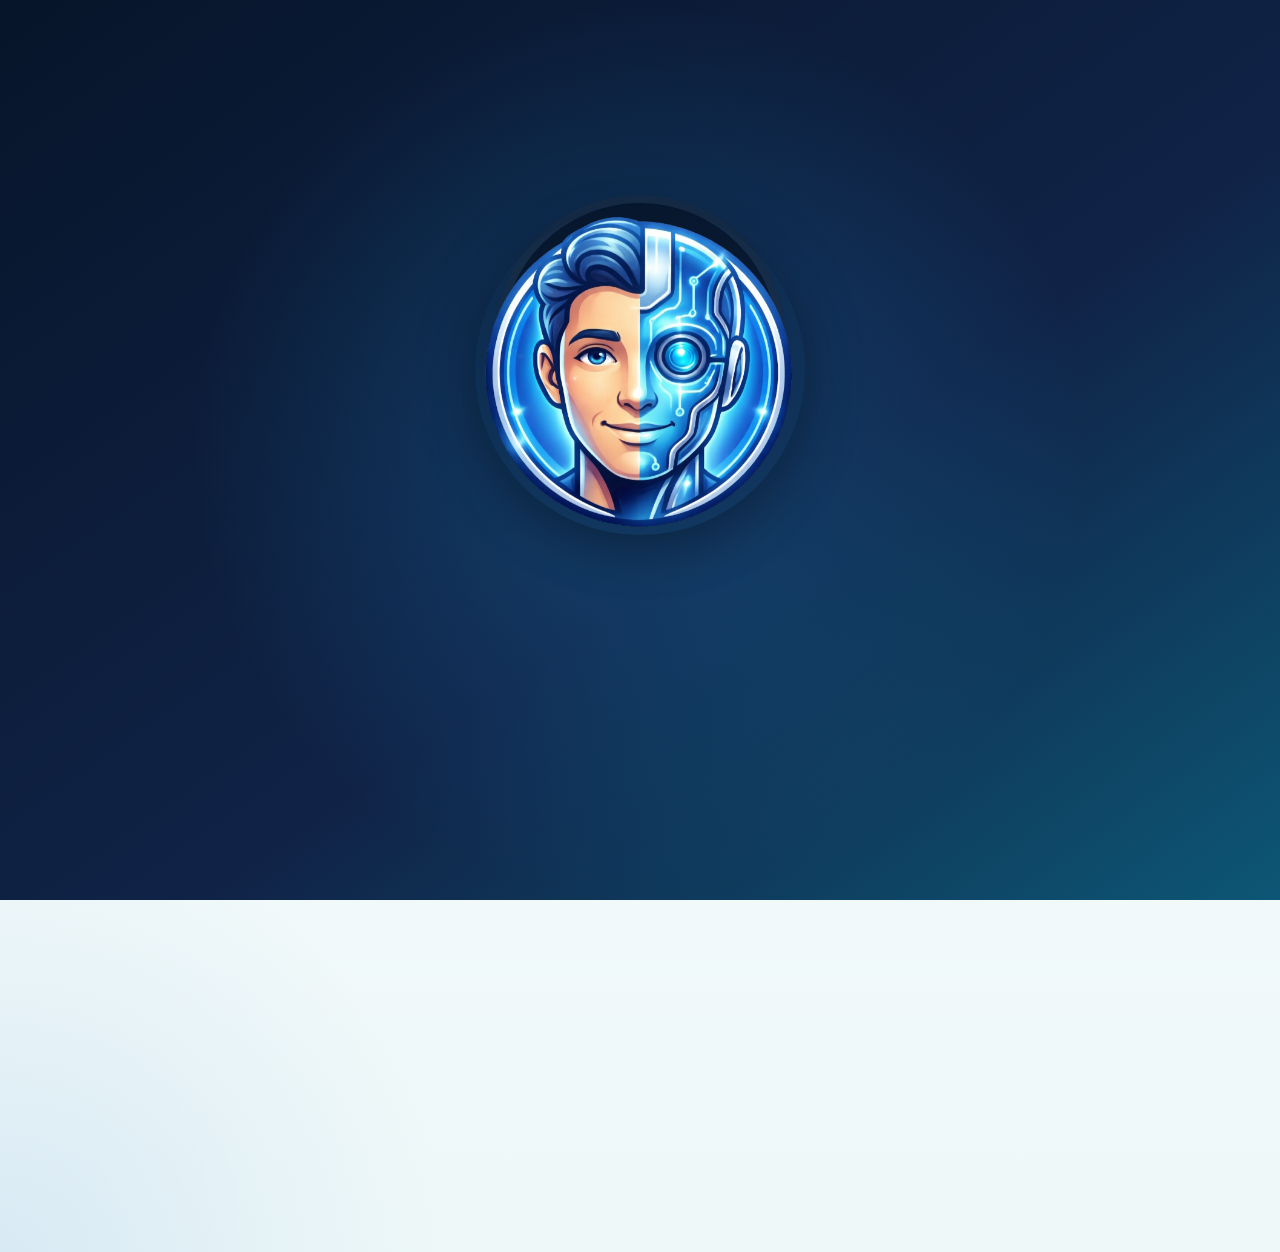
==== index.html @ 676e9e36 "Update vaccination schedule" ====
<!DOCTYPE html>
<html lang="ar" dir="rtl">
<head>
    <meta charset="UTF-8">
    <meta name="viewport" content="width=device-width, initial-scale=1.0">
    <meta name="description" content="المساعد الذكي لخدمات مكاتب الصحة: خدمة بسيطة وواضحة تساعد المواطن يعرف المطلوب بسرعة.">
    <meta property="og:type" content="website">
    <meta property="og:title" content="المساعد الذكي - مكاتب الصحة">
    <meta property="og:description" content="من حقك تعرف ومن واجبنا نساعدك.">
    <meta property="og:image" content="assets/images/assistant-logo.png">
    <meta property="og:image:secure_url" content="assets/images/assistant-logo.png">
    <meta property="og:image:type" content="image/png">
    <meta property="og:image:width" content="512">
    <meta property="og:image:height" content="512">
    <meta property="og:image:alt" content="شعار المساعد الذكي">
    <link rel="image_src" href="assets/images/assistant-logo.png">
    <meta name="twitter:card" content="summary_large_image">
    <meta name="twitter:title" content="المساعد الذكي - مكاتب الصحة">
    <meta name="twitter:description" content="من حقك تعرف ومن واجبنا نساعدك.">
    <meta name="twitter:image" content="assets/images/assistant-logo.png">
    <meta name="twitter:image:alt" content="شعار المساعد الذكي">
    <meta name="theme-color" content="#1769d1">
    <title>المساعد الذكي - مكاتب الصحة</title>
    <link rel="icon" type="image/png" href="assets/images/assistant-logo.png">
    <link rel="apple-touch-icon" href="assets/images/assistant-logo.png">
    <link rel="manifest" href="manifest.webmanifest">
    <link rel="stylesheet" href="styles/main.css?v=20260925-4">
</head>
<body>
    <div id="splash" class="splash" aria-label="شاشة بداية المساعد">
        <div class="splash-mark">
            <img src="assets/images/assistant-logo.png" alt="شعار المساعد الذكي" class="splash-logo">
            <p class="splash-slogan">من حقك تعرف ومن واجبنا نساعدك</p>
        </div>
    </div>

    <div id="readerApp" class="app is-loading">
        <header class="toolbar">
            <div class="brand">
                <img src="assets/images/assistant-logo.png" alt="شعار المساعد الذكي" class="brand-logo">
                <h1 class="brand-title">المساعد الذكي</h1>
            </div>

            <div class="toolbar-tools">
                <button id="themeToggle" class="theme-toggle" type="button" aria-label="تبديل الوضع">🌙</button>
                <div class="time-widget" aria-label="الوقت والتاريخ الحالي">
                    <strong id="clockTime">--:--</strong>
                    <span id="clockDate">--</span>
                </div>
            </div>
        </header>

        <main class="main">
            <section class="hero" aria-label="رسالة ترحيب">
                <p class="hello">أهلاً بيك</p>
                <h2>اختار الخدمة المطلوبة</h2>
                <p>اضغط على الخدمة، والمساعد هيعرض لك المطلوب بشكل واضح ومباشر.</p>
            </section>

            <section class="news-panel" aria-label="أخبار وتنبيهات">
                <div class="news-label">تنبيهات</div>
                <div class="ticker" id="ticker"></div>
            </section>

            <section class="audience-stats" aria-label="إحصائيات استخدام المساعد">
                <div class="audience-stat">
                    <span class="stat-label">الموجودين الآن</span>
                    <strong id="onlineNowCount">--</strong>
                    <small class="stat-note">تحديث مباشر</small>
                </div>
                <div class="audience-stat">
                    <span class="stat-label">مستخدمين اليوم</span>
                    <strong id="todayUsersCount">--</strong>
                </div>
                <div class="audience-stat">
                    <span class="stat-label">إجمالي المستخدمين</span>
                    <strong id="totalUsersCount">--</strong>
                </div>
            </section>

            <div class="calm-separator" aria-hidden="true">
                <span></span>
            </div>

            <section id="menuPanel" class="menu-panel" aria-label="الخدمات الرئيسية">
                <div class="section-head">
                    <h2>الخدمات الرئيسية</h2>
                    <span>اختار الخدمة بضغطة واحدة</span>
                </div>

                <div id="servicesGrid" class="services-grid"></div>

                <button id="showSearchBtn" class="secondary-btn" type="button">
                    <span aria-hidden="true">🤖</span>
                    لم أجد ما أبحث عنه
                </button>

                <div class="gallery-divider" aria-label="لمسات بصرية للمساعد">
                    <span></span>
                    <b>معرض المساعد</b>
                    <span></span>
                </div>

                <section id="galleryStrip" class="gallery-strip" aria-label="صور توضيحية">
                    <div id="galleryTrack" class="gallery-track"></div>
                </section>

                <div id="inputGroup" class="input-group hidden">
                    <input id="userInput" placeholder="اكتب اسم الخدمة، مثال: ورق الوفاة" autocomplete="off">
                    <button id="sendBtn" class="send-btn" type="button">إرسال</button>
                </div>
            </section>

            <section id="assistantPanel" class="assistant-panel hidden" aria-label="رد المساعد">
                <button id="floatingBackBtn" class="floating-back" type="button" aria-label="الرجوع للخدمات الرئيسية">↩</button>
                <section id="chatArea" class="chat-area" aria-live="polite"></section>
                <div id="assistantInputGroup" class="input-group assistant-input hidden">
                    <input id="assistantUserInput" placeholder="مثال: عايز أعرف ورق الوفاة" autocomplete="off">
                    <button id="assistantSendBtn" class="send-btn" type="button">إرسال</button>
                </div>
                <button id="backToServicesBtn" class="back-btn" type="button">
                    <span aria-hidden="true">↩</span>
                    الرجوع إلى الخدمات الرئيسية
                </button>
            </section>
        </main>

        <div class="footer-divider" aria-hidden="true"></div>

        <footer class="footer">
            <a class="footer-credit" href="https://wa.me/201021708011" target="_blank" rel="noopener noreferrer" aria-label="التواصل مع المهندس باسم أشرف عبر واتساب">
                <span>Design by : Eng Bassem Ashraf</span>
                <svg class="footer-whatsapp-icon" viewBox="0 0 24 24" aria-hidden="true" focusable="false">
                    <path d="M12 2.4a9.6 9.6 0 0 0-8.18 14.63L2.7 21.6l4.72-1.08A9.6 9.6 0 1 0 12 2.4Z" fill="none" stroke="currentColor" stroke-width="1.8" stroke-linejoin="round"/>
                    <path d="M8.5 7.85c.16-.38.33-.39.61-.39h.52c.17 0 .36.03.44.27l.62 1.54c.08.2.05.39-.08.53l-.4.47c-.12.13-.25.26-.1.5.15.26.67 1.1 1.44 1.78.99.88 1.82 1.15 2.08 1.29.26.13.41.11.56-.07l.7-.82c.16-.19.34-.16.57-.08l1.45.68c.24.12.4.17.45.27.06.1.06.59-.14 1.16-.19.57-1.1 1.09-1.52 1.15-.4.06-.9.09-1.46-.09-.34-.11-.78-.26-1.34-.5-2.36-1.02-3.9-3.42-4.02-3.59-.12-.17-.96-1.27-.96-2.42 0-1.16.6-1.72.81-1.96Z" fill="currentColor"/>
                </svg>
            </a>
            <small>Last update : 25-09-2026</small>
        </footer>
    </div>

    <button id="assistantFab" class="assistant-fab" type="button" aria-label="فتح المساعد الذكي">
        <img src="assets/images/assistant-logo.png" alt="">
    </button>

    <div id="imageModal" class="image-modal hidden" role="dialog" aria-modal="true" aria-label="عرض الصورة">
        <div class="image-modal-bar">
            <div class="image-tools">
                <button type="button" data-image-tool="close" aria-label="إغلاق الصورة">×</button>
            </div>
        </div>
        <div id="imageStage" class="image-stage">
            <button class="modal-nav modal-nav-prev" type="button" data-image-tool="previous" aria-label="الصورة السابقة">‹</button>
            <img id="modalImage" alt="">
            <button class="modal-nav modal-nav-next" type="button" data-image-tool="next" aria-label="الصورة التالية">›</button>
        </div>
    </div>

    <div id="officeModal" class="office-modal hidden" role="dialog" aria-modal="true" aria-labelledby="officeModalName">
        <div class="office-modal-shell">
            <div class="office-modal-topbar">
                <span>دليل مكاتب الصحة</span>
                <button type="button" class="office-modal-close" data-office-modal-close aria-label="إغلاق">×</button>
            </div>
            <div class="office-modal-content">
                <div class="office-modal-icon" aria-hidden="true">🏢</div>
                <p class="office-modal-kicker">مكتب الصحة</p>
                <h2 id="officeModalName"></h2>
                <div class="office-detail-card">
                    <span class="office-detail-label">المنطقة</span>
                    <strong id="officeModalArea"></strong>
                </div>
                <div class="office-detail-card office-address-card">
                    <span class="office-detail-label">العنوان</span>
                    <p id="officeModalAddress"></p>
                </div>
                <a id="officeModalMap" class="office-map-button" href="#" target="_blank" rel="noopener noreferrer">
                    <span aria-hidden="true">📍</span> فتح الموقع الجغرافي
                </a>
                <p class="office-modal-note">يُفضّل التأكد من المكتب قبل التوجه إليه.</p>
            </div>
        </div>
    </div>

    <div id="vaccineModal" class="vaccine-modal hidden" role="dialog" aria-modal="true" aria-labelledby="vaccineModalAge">
        <div class="vaccine-modal-shell">
            <div class="vaccine-modal-topbar">
                <span>جدول التطعيمات</span>
                <button type="button" class="vaccine-modal-back" data-vaccine-modal-close aria-label="الرجوع إلى كروت أعمار التطعيمات">
                    <span aria-hidden="true">↩</span> رجوع
                </button>
            </div>
            <div class="vaccine-modal-content">
                <div id="vaccineModalIcon" class="vaccine-modal-icon" aria-hidden="true"></div>
                <p id="vaccineModalLabel" class="vaccine-modal-label"></p>
                <h2 id="vaccineModalAge"></h2>
                <p class="vaccine-modal-intro">اضغط على أي تطعيم لمعرفة ما يحمي منه وطريقة إعطائه.</p>
                <div id="vaccineModalList" class="vaccine-modal-list"></div>
                <p class="vaccine-modal-note">المعلومات إرشادية؛ يرجى مراجعة مكتب الصحة في حال وجود أي استفسار.</p>
            </div>
        </div>
    </div>

    <div id="introAudioPrompt" class="intro-audio-prompt hidden" role="dialog" aria-modal="true" aria-labelledby="introAudioTitle">
        <div class="intro-audio-card">
            <div class="intro-audio-icon" aria-hidden="true">🔊</div>
            <h2 id="introAudioTitle">هل تريد سماع رسالة الترحيب؟</h2>
            <p>رسالة قصيرة تشرح لك طريقة استخدام المساعد وسماع الخدمات.</p>
            <label class="intro-audio-check">
                <input id="introDontShowAgain" type="checkbox">
                عدم إظهار الرسالة مرة أخرى لمدة 24 ساعة
            </label>
            <div class="intro-audio-actions">
                <button id="introPlayBtn" class="install-primary" type="button">اسمع الرسالة</button>
                <button id="introSkipBtn" class="install-secondary" type="button">لا، شكرًا</button>
            </div>
        </div>
    </div>

    <div id="installPrompt" class="install-prompt hidden" role="dialog" aria-modal="true" aria-labelledby="installPromptTitle">
        <div class="install-card">
            <div class="install-icon" aria-hidden="true">📱</div>
            <h2 id="installPromptTitle">أضف المساعد الذكي إلى الشاشة الرئيسية</h2>
            <p>استخدمه بسهولة في أي وقت مثل التطبيقات.</p>
            <div class="install-actions">
                <button id="installNowBtn" class="install-primary" type="button">إضافة الآن</button>
                <button id="installLaterBtn" class="install-secondary" type="button">لاحقًا</button>
            </div>
        </div>
    </div>

    <script src="data/cairo-health-offices.js?v=20260925-1"></script>
    <script src="data/vaccination-schedule.js?v=20260925-1"></script>
    <script src="data/services.js?v=20260925-1"></script>
    <script src="data/announcements.js?v=20260625-1"></script>
    <script src="data/gallery.js?v=20260625-1"></script>
    <script src="data/ai-config.js?v=20260731-1"></script>
    <script src="scripts/ai-api.js?v=20260731-1"></script>
    <script src="scripts/app.js?v=20260925-4"></script>
</body>
</html>
---- styles/main.css ----
:root {
    color-scheme: light;
    --font-ar: "Segoe UI", Tahoma, Arial, sans-serif;
    --primary: #1769d1;
    --primary-dark: #0f3f8a;
    --teal: #0e9f9a;
    --cyan: #4cc9f0;
    --gold: #d6a640;
    --emergency: #dc2626;
    --page: #eef8f8;
    --surface: #ffffff;
    --surface-2: #f8fcfd;
    --soft: #e8f4ff;
    --text: #142033;
    --muted: #5b6b7a;
    --border: #d7e5ec;
    --shadow: 0 16px 38px rgba(19, 63, 92, 0.12);
    --ticker-duration: 42s;
}

:root[data-theme="dark"] {
    color-scheme: dark;
    --primary: #61a5ff;
    --primary-dark: #b9d8ff;
    --teal: #4dd8cf;
    --cyan: #83ddff;
    --gold: #ffd166;
    --emergency: #ff6b6b;
    --page: #071522;
    --surface: #102235;
    --surface-2: #132b42;
    --soft: #102f4f;
    --text: #f1f7fb;
    --muted: #b5c5d3;
    --border: #24445d;
    --shadow: 0 18px 44px rgba(0, 0, 0, 0.28);
}

* {
    box-sizing: border-box;
}

html {
    scroll-behavior: smooth;
}

body {
    margin: 0;
    direction: rtl;
    font-family: var(--font-ar);
    color: var(--text);
    background:
        radial-gradient(circle at top right, rgba(14, 159, 154, 0.16), transparent 34rem),
        radial-gradient(circle at bottom left, rgba(23, 105, 209, 0.1), transparent 28rem),
        linear-gradient(180deg, var(--surface-2), var(--page));
    min-height: 100vh;
    font-weight: 600;
}

button,
input {
    font: inherit;
}

button {
    -webkit-tap-highlight-color: transparent;
}

.hidden {
    display: none !important;
}

.scroll-motion {
    opacity: 0;
    transform: translateY(18px) scale(0.992);
    transition: opacity 0.55s ease, transform 0.55s cubic-bezier(0.22, 0.9, 0.32, 1);
    will-change: opacity, transform;
}

.scroll-motion.is-visible {
    opacity: 1;
    transform: translateY(0) scale(1);
}

.splash,
.access-gate,
.visual-app {
    position: fixed;
    inset: 0;
    z-index: 30;
    display: grid;
    place-items: center;
    padding: 24px;
}

.splash {
    background:
        radial-gradient(circle at center, rgba(76, 201, 240, 0.28), transparent 24rem),
        linear-gradient(145deg, #07152a, #0e2f5c 55%, #0b6c88);
    color: #ffffff;
    transition: opacity 0.45s ease, visibility 0.45s ease;
}

.splash.is-hidden {
    opacity: 0;
    visibility: hidden;
}

.splash-card,
.gate-card,
.visual-card {
    width: min(100%, 390px);
    text-align: center;
    border-radius: 24px;
}

.splash-card {
    padding: 30px 24px;
    border: 1px solid rgba(255, 255, 255, 0.18);
    background: rgba(255, 255, 255, 0.08);
    box-shadow: 0 22px 70px rgba(0, 0, 0, 0.25);
    backdrop-filter: blur(12px);
}

.splash-logo,
.gate-logo {
    width: 116px;
    height: 116px;
    object-fit: cover;
    border-radius: 30px;
    box-shadow: 0 0 0 5px rgba(255, 255, 255, 0.14), 0 18px 38px rgba(0, 0, 0, 0.26);
}

.splash-kicker,
.gate-kicker {
    margin: 18px 0 4px;
    color: #bdefff;
    font-weight: 900;
}

.splash h1,
.gate-card h1,
.visual-card h1 {
    margin: 0;
    font-size: 2rem;
    line-height: 1.35;
}

.splash p,
.gate-card p,
.visual-card p {
    line-height: 1.8;
}

.splash-loader {
    width: 92px;
    height: 5px;
    margin: 22px auto 0;
    overflow: hidden;
    border-radius: 99px;
    background: rgba(255, 255, 255, 0.22);
}

.splash-loader::after {
    content: "";
    display: block;
    width: 42%;
    height: 100%;
    border-radius: inherit;
    background: #67e8f9;
    animation: loading 1.1s ease-in-out infinite;
}

@keyframes loading {
    0% { transform: translateX(110%); }
    100% { transform: translateX(-260%); }
}

.access-gate,
.visual-app {
    background:
        radial-gradient(circle at top, rgba(14, 159, 154, 0.18), transparent 30rem),
        linear-gradient(180deg, var(--surface-2), var(--page));
    z-index: 25;
}

.gate-card,
.visual-card {
    padding: 24px;
    border: 1px solid var(--border);
    background: var(--surface);
    box-shadow: var(--shadow);
}

.gate-kicker {
    color: var(--teal);
}

.gate-actions {
    display: grid;
    gap: 12px;
    margin-top: 20px;
}

.gate-btn {
    min-height: 56px;
    padding: 14px 16px;
    border: 0;
    border-radius: 16px;
    color: #ffffff;
    font-weight: 900;
    cursor: pointer;
    box-shadow: 0 14px 28px rgba(23, 105, 209, 0.18);
    transition: transform 0.18s ease, box-shadow 0.18s ease, filter 0.18s ease;
}

.gate-btn.primary {
    background: linear-gradient(135deg, var(--primary), var(--teal));
}

.gate-btn.visual {
    background: linear-gradient(135deg, #4f46e5, #0ea5e9);
}

.gate-btn:hover,
.gate-btn:focus {
    transform: translateY(-2px);
    filter: brightness(1.04);
    box-shadow: 0 18px 34px rgba(23, 105, 209, 0.24);
    outline: none;
}

.app {
    width: min(100%, 860px);
    min-height: 100vh;
    margin: 0 auto;
    background: rgba(255, 255, 255, 0.86);
    box-shadow: 0 0 0 1px rgba(215, 229, 236, 0.72);
}

:root[data-theme="dark"] .app {
    background: rgba(16, 34, 53, 0.9);
}

.toolbar {
    position: sticky;
    top: 0;
    z-index: 10;
    display: flex;
    align-items: center;
    justify-content: space-between;
    gap: 14px;
    padding: 12px 16px;
    background: rgba(255, 255, 255, 0.92);
    border-bottom: 1px solid var(--border);
    backdrop-filter: blur(14px);
}

:root[data-theme="dark"] .toolbar {
    background: rgba(16, 34, 53, 0.92);
}

.brand {
    display: flex;
    align-items: center;
    gap: 12px;
    min-width: 0;
}

.brand-logo {
    width: 50px;
    height: 50px;
    flex: 0 0 auto;
    object-fit: cover;
    border-radius: 15px;
    box-shadow: 0 10px 20px rgba(23, 105, 209, 0.22);
}

.brand h1 {
    margin: 0;
    font-size: 1.2rem;
    line-height: 1.35;
    font-weight: 900;
}

.brand p {
    margin: 2px 0 0;
    color: var(--muted);
    font-size: 0.94rem;
}

.toolbar-tools {
    display: flex;
    align-items: center;
    gap: 10px;
}

.theme-toggle {
    border: 1px solid var(--border);
    border-radius: 999px;
    padding: 10px 12px;
    color: var(--primary-dark);
    background: var(--soft);
    font-weight: 900;
    cursor: pointer;
    white-space: nowrap;
}

.time-widget {
    min-width: 126px;
    padding: 9px 12px;
    border: 1px solid rgba(23, 105, 209, 0.2);
    border-radius: 18px;
    background:
        linear-gradient(135deg, rgba(255, 255, 255, 0.92), rgba(232, 244, 255, 0.92)),
        var(--surface);
    box-shadow: 0 10px 24px rgba(23, 105, 209, 0.12);
    text-align: center;
}

:root[data-theme="dark"] .time-widget {
    background: linear-gradient(135deg, rgba(17, 43, 68, 0.96), rgba(14, 54, 72, 0.96));
}

.time-widget strong {
    display: block;
    color: var(--primary-dark);
    font-size: 1.05rem;
    font-weight: 900;
    line-height: 1.3;
}

.time-widget span {
    display: block;
    color: var(--muted);
    font-size: 0.78rem;
    margin-top: 2px;
}

.main {
    padding: 16px;
}

.hero {
    padding: 21px;
    border-radius: 22px;
    color: #ffffff;
    background:
        linear-gradient(135deg, rgba(23, 105, 209, 0.96), rgba(14, 159, 154, 0.94)),
        var(--primary);
    box-shadow: var(--shadow);
}

.hello {
    display: inline-block;
    margin: 0 0 8px;
    padding: 5px 11px;
    border-radius: 999px;
    background: rgba(255, 255, 255, 0.17);
    font-weight: 900;
}

.hero h2 {
    margin: 0;
    font-size: 1.72rem;
    line-height: 1.35;
    font-weight: 900;
}

.hero p {
    margin: 8px 0 0;
    max-width: 44rem;
    color: rgba(255, 255, 255, 0.92);
    line-height: 1.85;
    font-size: 1.04rem;
}

.news-panel {
    display: grid;
    grid-template-columns: auto 1fr;
    align-items: center;
    gap: 10px;
    margin: 14px 0 16px;
    padding: 10px;
    border: 1px solid var(--border);
    border-radius: 18px;
    background: var(--surface);
    box-shadow: 0 10px 24px rgba(35, 67, 92, 0.07);
    overflow: hidden;
}

.news-label {
    padding: 7px 11px;
    border-radius: 999px;
    background: linear-gradient(135deg, var(--primary), var(--teal));
    color: #ffffff;
    font-weight: 900;
}

.ticker {
    overflow: hidden;
    white-space: nowrap;
    direction: ltr;
}

.ticker-track {
    display: inline-flex;
    gap: 34px;
    min-width: max-content;
    animation: none;
    transform: none;
}

.ticker-item {
    color: var(--muted);
    font-size: 1rem;
    direction: rtl;
}

.ticker-item::before {
    content: "•";
    margin-left: 10px;
    color: var(--teal);
}

@keyframes tickerMove {
    from { transform: translateX(-25%); }
    to { transform: translateX(0); }
}

.audience-stats {
    display: grid;
    grid-template-columns: repeat(3, minmax(0, 1fr));
    gap: 9px;
    margin: -4px 0 12px;
}

.audience-stat {
    position: relative;
    overflow: hidden;
    padding: 10px 11px;
    border: 1px solid rgba(23, 105, 209, 0.16);
    border-radius: 16px;
    background:
        linear-gradient(135deg, color-mix(in srgb, var(--surface) 92%, transparent), color-mix(in srgb, var(--soft) 64%, var(--surface))),
        var(--surface);
    box-shadow: 0 9px 22px rgba(35, 67, 92, 0.06);
}

.audience-stat::before {
    content: "";
    position: absolute;
    inset: 0 0 auto;
    height: 2px;
    background: linear-gradient(90deg, var(--teal), var(--cyan), var(--primary));
    opacity: 0.78;
}

.stat-label {
    display: block;
    color: var(--muted);
    font-size: 0.72rem;
    font-weight: 900;
    line-height: 1.5;
}

.audience-stat strong {
    display: block;
    margin-top: 3px;
    color: var(--primary-dark);
    font-family: "Segoe UI", Tahoma, Arial, sans-serif;
    font-size: 1.54rem;
    font-weight: 900;
    line-height: 1.2;
    letter-spacing: 0.3px;
    transition: opacity 0.22s ease, transform 0.22s ease;
}

.audience-stat strong.is-changing {
    opacity: 0;
    transform: translateY(-4px) scale(0.96);
}

.audience-stat:first-child strong {
    color: var(--teal);
}

.stat-note {
    display: block;
    margin-top: 2px;
    color: var(--muted);
    font-size: 0.64rem;
    font-weight: 800;
    line-height: 1.35;
    opacity: 0.82;
}

.audience-stat:first-child .stat-label::before {
    content: "";
    display: inline-block;
    width: 7px;
    height: 7px;
    margin-left: 6px;
    border-radius: 50%;
    background: var(--teal);
    box-shadow: 0 0 0 4px rgba(14, 159, 154, 0.12), 0 0 12px rgba(14, 159, 154, 0.32);
    animation: statLivePulse 2s ease-in-out infinite;
}

@keyframes statLivePulse {
    0%, 100% { transform: scale(0.96); opacity: 0.72; }
    50% { transform: scale(1.08); opacity: 1; }
}

.soft-divider {
    height: 1px;
    margin: 16px 10px;
    background: linear-gradient(90deg, transparent, rgba(14, 159, 154, 0.55), rgba(23, 105, 209, 0.35), transparent);
    box-shadow: 0 0 18px rgba(14, 159, 154, 0.16);
}

.menu-panel {
    padding: 16px;
    border: 1px solid var(--border);
    border-radius: 22px;
    background: var(--surface);
    box-shadow: 0 12px 30px rgba(37, 71, 97, 0.08);
}

.section-head {
    display: flex;
    align-items: end;
    justify-content: space-between;
    gap: 12px;
    margin-bottom: 14px;
}

.section-head h2 {
    margin: 0;
    font-size: 1.22rem;
    font-weight: 900;
}

.section-head span {
    color: var(--muted);
    font-size: 0.94rem;
}

.services-grid {
    display: grid;
    grid-template-columns: repeat(2, minmax(0, 1fr));
    gap: 12px;
}

.service-btn {
    position: relative;
    display: grid;
    grid-template-columns: auto 1fr;
    align-items: center;
    gap: 12px;
    min-height: 90px;
    padding: 14px;
    border: 1px solid var(--border);
    border-radius: 18px;
    background: linear-gradient(180deg, var(--surface), var(--surface-2));
    color: var(--text);
    text-align: right;
    cursor: pointer;
    box-shadow: 0 9px 22px rgba(26, 62, 92, 0.07);
    transition: transform 0.18s ease, box-shadow 0.18s ease, border-color 0.18s ease, background 0.18s ease;
}

.service-btn:hover,
.service-btn:focus {
    transform: translateY(-2px);
    border-color: #8bc8e7;
    box-shadow: 0 16px 30px rgba(23, 105, 209, 0.15);
    outline: none;
}

.service-icon {
    display: grid;
    place-items: center;
    width: 48px;
    height: 48px;
    border-radius: 16px;
    background: rgba(14, 159, 154, 0.11);
    font-size: 1.35rem;
}

.service-title {
    display: block;
    font-size: 1.1rem;
    font-weight: 900;
    line-height: 1.35;
}

.service-desc {
    display: block;
    margin-top: 5px;
    color: var(--muted);
    font-size: 0.95rem;
    font-weight: 700;
    line-height: 1.55;
}

.service-emergency {
    border: 2px solid rgba(220, 38, 38, 0.42);
    background:
        linear-gradient(180deg, rgba(255, 245, 245, 0.9), var(--surface)),
        var(--surface);
}

:root[data-theme="dark"] .service-emergency {
    background: linear-gradient(180deg, rgba(77, 24, 32, 0.4), var(--surface));
}

.service-emergency .service-icon {
    background: rgba(220, 38, 38, 0.12);
}

.service-insurance {
    border-color: rgba(14, 159, 154, 0.5);
    animation: insurancePulse 4.5s ease-in-out infinite;
}

@keyframes insurancePulse {
    0%, 100% { box-shadow: 0 9px 22px rgba(26, 62, 92, 0.07), 0 0 0 rgba(14, 159, 154, 0); }
    50% { box-shadow: 0 14px 30px rgba(14, 159, 154, 0.16), 0 0 22px rgba(14, 159, 154, 0.16); }
}

.badge {
    position: absolute;
    top: 10px;
    left: 10px;
    padding: 4px 9px;
    border-radius: 999px;
    background: var(--emergency);
    color: #ffffff;
    font-size: 0.75rem;
    font-weight: 900;
}

.badge.soft {
    background: linear-gradient(135deg, var(--teal), var(--primary));
}

.secondary-btn,
.send-btn,
.option-btn,
.btn-link,
.theme-toggle {
    transition: transform 0.18s ease, box-shadow 0.18s ease, background 0.18s ease, border-color 0.18s ease;
}

.secondary-btn {
    width: 100%;
    margin-top: 14px;
    padding: 15px;
    border: 1px dashed #95c5df;
    border-radius: 16px;
    background: var(--soft);
    color: var(--primary-dark);
    font-weight: 900;
    cursor: pointer;
}

.secondary-btn:hover,
.secondary-btn:focus,
.theme-toggle:hover,
.theme-toggle:focus {
    transform: translateY(-1px);
    border-color: var(--primary);
    box-shadow: 0 10px 22px rgba(23, 105, 209, 0.12);
    outline: none;
}

.input-group {
    display: flex;
    gap: 10px;
    margin-top: 12px;
}

.input-group input {
    flex: 1;
    min-width: 0;
    padding: 15px;
    border: 1px solid var(--border);
    border-radius: 16px;
    outline: none;
    color: var(--text);
    background: var(--surface-2);
    font-size: 1.04rem;
    font-weight: 800;
}

.input-group input:focus {
    border-color: var(--primary);
    box-shadow: 0 0 0 4px rgba(23, 105, 209, 0.1);
}

.send-btn {
    border: 0;
    border-radius: 16px;
    background: linear-gradient(135deg, var(--primary), var(--teal));
    color: #ffffff;
    padding: 0 24px;
    font-weight: 900;
    cursor: pointer;
}

.send-btn:hover,
.send-btn:focus {
    transform: translateY(-1px);
    filter: brightness(1.04);
    outline: none;
}

.chat-area {
    display: flex;
    flex-direction: column;
    gap: 12px;
    padding: 16px 0 28px;
}

.msg {
    max-width: 96%;
    padding: 16px 17px;
    border-radius: 20px;
    line-height: 1.9;
    font-size: 1.06rem;
    word-wrap: break-word;
    box-shadow: 0 9px 24px rgba(35, 67, 92, 0.08);
}

.bot-msg {
    align-self: flex-start;
    background: var(--surface);
    border: 1px solid var(--border);
}

.user-msg {
    align-self: flex-end;
    background: linear-gradient(135deg, var(--primary), var(--teal));
    color: #ffffff;
    border-bottom-left-radius: 8px;
}

.notice-msg {
    background: linear-gradient(180deg, var(--surface), rgba(14, 159, 154, 0.07));
    border-color: rgba(14, 159, 154, 0.3);
}

.service-response {
    border-right: 5px solid var(--teal);
}

.response-emergency {
    border-right-color: var(--emergency);
}

.response-insurance {
    border-right-color: var(--primary);
}

.response-title {
    display: block;
    margin-bottom: 8px;
    color: var(--primary-dark);
    font-weight: 900;
    font-size: 1.16rem;
}

.btn-link {
    display: block;
    margin: 14px 0 0;
    padding: 14px 15px;
    border: 0;
    border-radius: 16px;
    background: linear-gradient(135deg, var(--primary), var(--teal));
    color: #ffffff;
    text-decoration: none;
    text-align: center;
    font-weight: 900;
    box-shadow: 0 13px 26px rgba(23, 105, 209, 0.2);
}

.btn-link:hover,
.btn-link:focus {
    transform: translateY(-1px);
    box-shadow: 0 18px 32px rgba(23, 105, 209, 0.26);
    outline: none;
}

.option-btn {
    width: 100%;
    margin-top: 8px;
    padding: 13px;
    border: 1px solid var(--border);
    border-radius: 15px;
    background: var(--surface);
    color: var(--text);
    text-align: right;
    font-weight: 900;
    cursor: pointer;
}

.option-btn:hover,
.option-btn:focus {
    border-color: var(--primary);
    background: var(--soft);
    outline: none;
}

.typing {
    display: inline-flex;
    gap: 5px;
    padding: 14px 18px;
}

.dot {
    width: 7px;
    height: 7px;
    border-radius: 50%;
    background: var(--teal);
    animation: blink 1.2s infinite;
}

.dot:nth-child(2) { animation-delay: 0.2s; }
.dot:nth-child(3) { animation-delay: 0.4s; }

@keyframes blink {
    0%, 100% { opacity: 0.25; transform: translateY(0); }
    50% { opacity: 1; transform: translateY(-2px); }
}

.footer-divider {
    width: min(88%, 560px);
    height: 1px;
    margin: 4px auto 0;
    border-radius: 999px;
    background: linear-gradient(90deg, transparent, rgba(76, 201, 240, 0.9), rgba(23, 105, 209, 0.78), rgba(76, 201, 240, 0.9), transparent);
    box-shadow: 0 0 10px rgba(76, 201, 240, 0.52), 0 0 24px rgba(23, 105, 209, 0.24);
    animation: footerNeonLine 3.8s ease-in-out infinite;
}

.footer {
    display: grid;
    gap: 6px;
    padding: 16px 16px 24px;
    text-align: center;
    background: var(--surface);
}

.footer-credit {
    position: relative;
    display: inline-flex;
    align-items: center;
    justify-content: center;
    gap: 7px;
    overflow: hidden;
    color: var(--gold);
    font-weight: 900;
    letter-spacing: 0.2px;
    text-shadow: 0 0 12px rgba(214, 166, 64, 0.18);
    text-decoration: none;
    transition: transform 180ms ease, color 180ms ease;
}

.footer-credit:hover,
.footer-credit:focus-visible {
    color: var(--primary);
    transform: translateY(-1px);
    outline: none;
}

.footer-whatsapp-icon {
    width: 1.05em;
    height: 1.05em;
    flex: 0 0 auto;
    color: currentColor;
    filter: drop-shadow(0 0 5px rgba(214, 166, 64, 0.26));
}

.footer-credit::after {
    content: "";
    position: absolute;
    inset: 0;
    transform: translateX(120%) skewX(-18deg);
    background: linear-gradient(90deg, transparent, rgba(255, 255, 255, 0.78), transparent);
    animation: goldShine 5.5s ease-in-out infinite;
}

.footer small {
    color: var(--muted);
    font-size: 0.78rem;
    font-weight: 800;
    letter-spacing: 0.2px;
}

@keyframes footerNeonLine {
    0%, 100% { opacity: 0.62; filter: brightness(0.95); }
    50% { opacity: 1; filter: brightness(1.2); }
}

@keyframes goldShine {
    0%, 65% { transform: translateX(120%) skewX(-18deg); }
    82%, 100% { transform: translateX(-120%) skewX(-18deg); }
}

@media (prefers-reduced-motion: reduce) {
    *,
    *::before,
    *::after {
        animation-duration: 0.01ms !important;
        scroll-behavior: auto !important;
        transition-duration: 0.01ms !important;
    }
}

@media (max-width: 720px) {
    .app {
        width: 100%;
        box-shadow: none;
    }

    .toolbar {
        align-items: flex-start;
        padding: 10px 12px;
    }

    .brand-logo {
        width: 44px;
        height: 44px;
    }

    .brand h1 {
        font-size: 1.06rem;
    }

    .brand p {
        font-size: 0.84rem;
    }

    .toolbar-tools {
        flex-direction: column;
        align-items: stretch;
        gap: 7px;
    }

    .theme-toggle {
        padding: 8px 10px;
        font-size: 0.82rem;
    }

    .time-widget {
        min-width: 108px;
        padding: 8px;
    }

    .time-widget strong {
        font-size: 0.96rem;
    }

    .time-widget span {
        font-size: 0.72rem;
    }

    .main {
        padding: 12px;
    }

    .hero {
        padding: 18px;
        border-radius: 18px;
    }

    .hero h2 {
        font-size: 1.42rem;
    }

    .news-panel {
        grid-template-columns: 1fr;
        gap: 8px;
    }

    .news-label {
        width: fit-content;
    }

    .audience-stats {
        gap: 7px;
        margin-top: -2px;
    }

    .audience-stat {
        padding: 9px 8px;
        border-radius: 14px;
    }

    .stat-label {
        font-size: 0.64rem;
    }

    .audience-stat strong {
        font-size: 1.26rem;
    }

    .stat-note {
        font-size: 0.58rem;
    }

    .menu-panel {
        padding: 12px;
    }

    .section-head {
        display: block;
    }

    .section-head span {
        display: block;
        margin-top: 4px;
    }

    .services-grid {
        grid-template-columns: 1fr;
        gap: 10px;
    }

    .service-btn {
        min-height: 82px;
    }

    .input-group {
        flex-direction: column;
    }

    .send-btn {
        min-height: 52px;
    }

    .msg {
        max-width: 100%;
        font-size: 1.02rem;
    }
}

/* Final interaction layer: focused, calm, and easy to scan. */
.app.is-loading {
    opacity: 0;
}

.splash {
    z-index: 50;
    background:
        radial-gradient(circle at center, rgba(35, 177, 255, 0.22), transparent 28rem),
        linear-gradient(145deg, #07152a, #102347 58%, #0d5675);
}

.splash-mark {
    position: relative;
    isolation: isolate;
    display: flex;
    flex-direction: column;
    align-items: center;
    gap: 52px;
    padding-top: 10px;
    transform: translateY(-34px);
}

.splash-card,
.splash-kicker,
.splash h1,
.splash p:not(.splash-slogan) {
    display: none;
}

.splash-logo {
    width: min(62vw, 330px);
    height: min(62vw, 330px);
    padding: 0;
    border-radius: 50%;
    object-fit: contain;
    animation: logoArrival 1s cubic-bezier(0.22, 0.9, 0.32, 1) both;
    box-shadow: 0 18px 46px rgba(0, 0, 0, 0.28);
}

.splash-mark::before {
    content: "";
    position: absolute;
    top: 0;
    left: 50%;
    z-index: -1;
    width: min(55vw, 292px);
    height: min(55vw, 292px);
    border-radius: 50%;
    transform: translateX(-50%);
    background: rgba(5, 16, 34, 0.72);
    box-shadow:
        inset 0 0 0 8px rgba(120, 180, 235, 0.13),
        0 34px 80px rgba(5, 16, 34, 0.26);
    animation: splashHalo 1.1s cubic-bezier(0.22, 0.9, 0.32, 1) both;
}

@keyframes logoArrival {
    from { opacity: 0; transform: scale(0.68) translateY(20px); filter: blur(8px); }
    to { opacity: 1; transform: scale(1) translateY(0); filter: blur(0); }
}

@keyframes splashHalo {
    from { opacity: 0; transform: translateX(-50%) scale(0.82); }
    to { opacity: 1; transform: translateX(-50%) scale(1); }
}

.splash-slogan {
    position: relative;
    margin: -8px 0 0;
    max-width: min(86vw, 520px);
    overflow: hidden;
    color: #e9fbff;
    font-size: clamp(1.25rem, 4.6vw, 2rem);
    font-weight: 900;
    line-height: 1.7;
    text-align: center;
    letter-spacing: 0;
    text-shadow: 0 0 18px rgba(126, 232, 250, 0.42);
    opacity: 0;
    animation: sloganCinema 5s ease both;
}

.splash-slogan::after {
    content: "";
    position: absolute;
    inset: 0;
    transform: translateX(120%) skewX(-18deg);
    background: linear-gradient(90deg, transparent, rgba(255, 255, 255, 0.8), transparent);
    animation: sloganShine 3s ease 1.1s both;
}

@keyframes walker {
    0% { transform: translateX(0) translateY(0); }
    50% { transform: translateX(210px) translateY(-4px); }
    100% { transform: translateX(0) translateY(0); }
}

@keyframes sloganCinema {
    0%, 18% { opacity: 0; transform: translateY(18px) scale(0.96); filter: blur(8px); }
    52% { opacity: 1; transform: translateY(0) scale(1); filter: blur(0); }
    88% { opacity: 1; transform: translateY(0) scale(1); filter: blur(0); }
    100% { opacity: 0; transform: translateY(-6px) scale(0.985); filter: blur(3px); }
}

@keyframes sloganShine {
    from { transform: translateX(120%) skewX(-18deg); }
    to { transform: translateX(-120%) skewX(-18deg); }
}

.brand-logo {
    width: 46px;
    height: 46px;
    border-radius: 50%;
    box-shadow: none;
    background: transparent;
}

.brand-title {
    position: relative;
    margin: 0;
    overflow: hidden;
    color: var(--text);
    font-size: 1.28rem;
    font-weight: 900;
    white-space: nowrap;
}

.brand-title::after {
    content: "";
    position: absolute;
    inset: 0;
    transform: translateX(120%) skewX(-18deg);
    background: linear-gradient(90deg, transparent, rgba(76, 201, 240, 0.8), transparent);
    animation: titleShine 4.5s ease-in-out infinite;
}

@keyframes titleShine {
    0%, 65% { transform: translateX(120%) skewX(-18deg); }
    82%, 100% { transform: translateX(-120%) skewX(-18deg); }
}

.theme-toggle {
    display: grid;
    place-items: center;
    width: 42px;
    height: 42px;
    padding: 0;
    border-radius: 50%;
    font-size: 1.05rem;
    line-height: 1;
}

.time-widget {
    min-width: 112px;
}

.ticker-track {
    animation: none;
    will-change: transform;
}

.ticker-item {
    display: inline-flex;
    align-items: center;
    gap: 12px;
    padding-left: 28px;
    border-left: 1px solid rgba(14, 159, 154, 0.28);
}

.calm-separator {
    display: grid;
    place-items: center;
    height: 46px;
    margin: 8px 0;
}

.calm-separator::before,
.calm-separator::after {
    content: "";
    width: min(38%, 190px);
    height: 1px;
    background: linear-gradient(90deg, transparent, var(--border));
}

.calm-separator::after {
    transform: rotate(180deg);
}

.calm-separator span {
    width: 10px;
    height: 10px;
    margin: -11px 0;
    border-radius: 50%;
    background: var(--teal);
    box-shadow: 0 0 0 7px rgba(14, 159, 154, 0.1), 0 0 20px rgba(14, 159, 154, 0.25);
    animation: separatorGlow 2.8s ease-in-out infinite;
}

@keyframes separatorGlow {
    0%, 100% { transform: scale(0.9); opacity: 0.75; }
    50% { transform: scale(1.08); opacity: 1; }
}

.menu-panel {
    position: relative;
    overflow: hidden;
    border-color: rgba(23, 105, 209, 0.2);
}

.menu-panel::before {
    content: "";
    position: absolute;
    inset: 0 0 auto;
    height: 3px;
    background: linear-gradient(90deg, var(--teal), var(--cyan), var(--primary));
}

.service-btn {
    opacity: 0;
    animation: cardReveal 0.48s ease forwards;
    animation-delay: var(--delay);
}

@keyframes cardReveal {
    from { opacity: 0; transform: translateY(14px); }
    to { opacity: 1; transform: translateY(0); }
}

.secondary-btn {
    display: flex;
    align-items: center;
    justify-content: center;
    gap: 9px;
    border-style: solid;
    border-color: rgba(23, 105, 209, 0.28);
    background: linear-gradient(135deg, var(--soft), rgba(14, 159, 154, 0.1));
    box-shadow: 0 10px 22px rgba(23, 105, 209, 0.08);
}

.secondary-btn span {
    display: grid;
    place-items: center;
    width: 28px;
    height: 28px;
    border-radius: 50%;
    background: linear-gradient(135deg, var(--primary), var(--teal));
    color: #ffffff;
    font-size: 0.92rem;
}

.assistant-panel {
    position: relative;
    min-height: 44vh;
    padding-top: 4px;
}

.chat-area {
    padding-top: 12px;
}

.floating-back {
    position: absolute;
    top: 0;
    left: 0;
    z-index: 2;
    display: grid;
    place-items: center;
    width: 44px;
    height: 44px;
    border: 1px solid var(--border);
    border-radius: 50%;
    background: var(--surface);
    color: var(--primary-dark);
    box-shadow: 0 10px 20px rgba(23, 105, 209, 0.14);
    font-size: 1.3rem;
    cursor: pointer;
    animation: backFloat 2.8s ease-in-out infinite;
}

@keyframes backFloat {
    0%, 100% { transform: translateX(0); }
    50% { transform: translateX(3px); }
}

.message-actions {
    display: flex;
    justify-content: flex-end;
    gap: 8px;
    margin-top: 12px;
    padding-top: 10px;
    border-top: 1px solid var(--border);
}

.message-action {
    display: grid;
    place-items: center;
    width: 34px;
    height: 34px;
    border: 1px solid var(--border);
    border-radius: 50%;
    background: var(--surface-2);
    color: var(--primary-dark);
    font-size: 1rem;
    cursor: pointer;
    transition: transform 0.18s ease, border-color 0.18s ease, background 0.18s ease;
}

.copy-action {
    position: relative;
}

.copy-glyph,
.copy-glyph::before {
    position: absolute;
    width: 11px;
    height: 13px;
    border: 2px solid currentColor;
    border-radius: 3px;
    content: "";
}

.copy-glyph {
    top: 9px;
    left: 11px;
}

.copy-glyph::before {
    top: -5px;
    left: -5px;
    opacity: 0.7;
}

.copy-action.is-copied {
    border-color: var(--teal);
    background: rgba(14, 159, 154, 0.14);
    color: var(--teal);
}

.copy-action.is-copied .copy-glyph {
    display: none;
}

.copy-action.is-copied::after {
    content: "✓";
    font-size: 1.12rem;
    font-weight: 900;
    animation: checkIn 0.22s ease both;
}

@keyframes checkIn {
    from { opacity: 0; transform: scale(0.55); }
    to { opacity: 1; transform: scale(1); }
}

.message-action:hover,
.message-action:focus {
    transform: translateY(-1px);
    border-color: var(--primary);
    background: var(--soft);
    outline: none;
}

.tiny-feedback {
    display: inline-block;
    margin-top: 8px;
    color: var(--teal);
    font-size: 0.82rem;
    font-weight: 900;
    animation: feedbackFade 1.4s ease both;
}

@keyframes feedbackFade {
    0% { opacity: 0; transform: translateY(3px); }
    20%, 75% { opacity: 1; transform: translateY(0); }
    100% { opacity: 0; transform: translateY(-2px); }
}

.back-btn {
    display: flex;
    align-items: center;
    justify-content: center;
    gap: 10px;
    width: 100%;
    margin: 8px 0 20px;
    padding: 15px;
    border: 1px solid rgba(23, 105, 209, 0.3);
    border-radius: 17px;
    background: var(--surface);
    color: var(--primary-dark);
    font-weight: 900;
    cursor: pointer;
    box-shadow: 0 12px 24px rgba(23, 105, 209, 0.09);
}

.back-btn span {
    font-size: 1.28rem;
    animation: arrowReturn 1.9s ease-in-out infinite;
}

@keyframes arrowReturn {
    0%, 100% { transform: translateX(0); }
    50% { transform: translateX(5px); }
}

.back-btn:hover,
.back-btn:focus,
.floating-back:hover,
.floating-back:focus {
    border-color: var(--primary);
    box-shadow: 0 15px 28px rgba(23, 105, 209, 0.16);
    outline: none;
}

@media (max-width: 720px) {
    .splash-logo {
        width: min(55vw, 220px);
        height: min(55vw, 220px);
    }

    .splash-mark {
        padding-top: 42px;
        gap: 34px;
    }

    .splash-mark::before {
        width: min(78vw, 304px);
        height: min(78vw, 304px);
    }

    .brand-title {
        font-size: 1.1rem;
    }

    .toolbar-tools {
        flex-direction: row;
        align-items: center;
    }

    .time-widget {
        min-width: 101px;
    }

    .floating-back {
        width: 40px;
        height: 40px;
    }
}

/* News priority, gallery, and focused response refinements. */
.ticker-item.is-fixed {
    color: var(--primary-dark);
    font-weight: 900;
}

.service-insurance {
    border: 2px solid rgba(23, 105, 209, 0.55);
    background:
        linear-gradient(135deg, rgba(232, 244, 255, 0.95), rgba(231, 251, 248, 0.96)),
        var(--surface);
}

:root[data-theme="dark"] .service-insurance {
    background: linear-gradient(135deg, rgba(14, 54, 72, 0.76), rgba(16, 47, 79, 0.9));
}

.service-insurance .service-icon {
    background: linear-gradient(135deg, rgba(23, 105, 209, 0.18), rgba(14, 159, 154, 0.2));
}

.gallery-divider {
    display: flex;
    align-items: center;
    gap: 10px;
    margin: 21px 0 12px;
    color: var(--muted);
    font-size: 0.82rem;
}

.gallery-divider span {
    flex: 1;
    height: 1px;
    background: linear-gradient(90deg, transparent, var(--border));
}

.gallery-divider span:last-child {
    transform: rotate(180deg);
}

.gallery-divider b {
    padding: 5px 10px;
    border-radius: 999px;
    background: var(--surface-2);
    font-weight: 900;
}

.gallery-strip {
    position: relative;
    overflow-x: auto;
    overflow-y: hidden;
    margin: 0 -2px;
    padding: 2px 0 7px;
    mask-image: linear-gradient(90deg, transparent, #000 8%, #000 92%, transparent);
    direction: ltr;
    cursor: grab;
    scrollbar-width: none;
    touch-action: pan-y;
}

.gallery-strip::-webkit-scrollbar {
    display: none;
}

.gallery-strip.is-dragging {
    cursor: grabbing;
}

.gallery-track {
    display: flex;
    gap: 10px;
    width: max-content;
    animation: none;
}

.gallery-strip:hover .gallery-track {
    animation-play-state: running;
}

@keyframes galleryMove {
    from { transform: translateX(0); }
    to { transform: translateX(33.333%); }
}

.gallery-card {
    position: relative;
    width: 122px;
    height: 92px;
    flex: 0 0 auto;
    overflow: hidden;
    padding: 0;
    border: 1px solid var(--border);
    border-radius: 14px;
    background: var(--surface-2);
    color: #ffffff;
    cursor: pointer;
    box-shadow: 0 8px 18px rgba(23, 105, 209, 0.1);
}

.gallery-card img {
    width: 100%;
    height: 100%;
    object-fit: cover;
    transition: transform 0.25s ease;
}

.gallery-card::after {
    content: "";
    position: absolute;
    inset: 45% 0 0;
    background: linear-gradient(transparent, rgba(3, 18, 38, 0.82));
}

.gallery-card span {
    position: absolute;
    right: 8px;
    bottom: 7px;
    left: 8px;
    z-index: 1;
    overflow: hidden;
    font-size: 0.69rem;
    font-weight: 900;
    text-align: right;
    text-overflow: ellipsis;
    white-space: nowrap;
    direction: rtl;
}

.gallery-card:hover img,
.gallery-card:focus img {
    transform: scale(1.08);
}

.gallery-card:focus {
    border-color: var(--primary);
    outline: none;
}

.image-modal {
    position: fixed;
    inset: 0;
    z-index: 60;
    display: flex;
    flex-direction: column;
    background: rgba(4, 15, 30, 0.93);
    backdrop-filter: blur(12px);
}

.image-modal-bar {
    position: absolute;
    top: 12px;
    left: 12px;
    z-index: 2;
    display: flex;
    align-items: center;
    justify-content: flex-start;
    gap: 12px;
    padding: 0;
    color: #ffffff;
}

.image-modal-bar strong {
    overflow: hidden;
    text-overflow: ellipsis;
    white-space: nowrap;
}

.image-tools {
    display: flex;
    gap: 8px;
}

.image-tools button {
    display: grid;
    place-items: center;
    width: 36px;
    height: 36px;
    border: 1px solid rgba(255, 255, 255, 0.26);
    border-radius: 50%;
    background: rgba(255, 255, 255, 0.14);
    color: #ffffff;
    font-size: 1.1rem;
    cursor: pointer;
}

.image-tools button:hover,
.image-tools button:focus {
    background: rgba(126, 232, 250, 0.24);
    outline: none;
}

.image-stage {
    position: relative;
    display: grid;
    flex: 1;
    place-items: center;
    overflow: hidden;
    padding: 18px;
    touch-action: none;
}

.image-stage img {
    max-width: min(92vw, 860px);
    max-height: calc(100vh - 100px);
    object-fit: contain;
    cursor: grab;
    transform-origin: center;
    transition: transform 0.16s ease;
    user-select: none;
}

.modal-nav {
    position: absolute;
    top: 50%;
    z-index: 2;
    display: grid;
    place-items: center;
    width: 44px;
    height: 44px;
    border: 1px solid rgba(255, 255, 255, 0.22);
    border-radius: 50%;
    background: rgba(255, 255, 255, 0.1);
    color: #ffffff;
    font-size: 2rem;
    cursor: pointer;
    transform: translateY(-50%);
    backdrop-filter: blur(10px);
}

.modal-nav-prev {
    right: 16px;
}

.modal-nav-next {
    left: 16px;
}

.modal-nav:hover,
.modal-nav:focus {
    background: rgba(126, 232, 250, 0.22);
    outline: none;
}

.image-stage img:active {
    cursor: grabbing;
}

.install-prompt,
.intro-audio-prompt {
    position: fixed;
    inset: 0;
    z-index: 80;
    display: grid;
    place-items: center;
    padding: 18px;
    background: rgba(7, 21, 42, 0.46);
    backdrop-filter: blur(8px);
}

.install-card,
.intro-audio-card {
    width: min(100%, 390px);
    padding: 20px;
    border: 1px solid rgba(23, 105, 209, 0.22);
    border-radius: 22px;
    background:
        radial-gradient(circle at top left, rgba(76, 201, 240, 0.16), transparent 12rem),
        var(--surface);
    color: var(--text);
    box-shadow: 0 26px 70px rgba(7, 21, 42, 0.28);
    text-align: center;
    animation: installCardIn 0.34s ease both;
}

.install-icon,
.intro-audio-icon {
    display: grid;
    place-items: center;
    width: 58px;
    height: 58px;
    margin: 0 auto 12px;
    border-radius: 20px;
    background: linear-gradient(135deg, var(--soft), rgba(14, 159, 154, 0.13));
    font-size: 1.8rem;
    box-shadow: 0 12px 24px rgba(23, 105, 209, 0.1);
}

.install-card h2,
.intro-audio-card h2 {
    margin: 0;
    color: var(--primary-dark);
    font-size: 1.22rem;
    line-height: 1.55;
    font-weight: 900;
}

.install-card p,
.intro-audio-card p {
    margin: 9px 0 16px;
    color: var(--muted);
    line-height: 1.8;
}

.install-actions,
.intro-audio-actions {
    display: grid;
    grid-template-columns: 1fr 1fr;
    gap: 10px;
}

.install-actions button,
.intro-audio-actions button {
    min-height: 48px;
    border-radius: 15px;
    font-weight: 900;
    cursor: pointer;
    transition: transform 0.18s ease, box-shadow 0.18s ease, border-color 0.18s ease;
}

.intro-audio-check {
    display: flex;
    align-items: center;
    gap: 8px;
    margin: 0 0 14px;
    color: var(--muted);
    font-size: 0.9rem;
    line-height: 1.6;
    text-align: right;
}

.intro-audio-check input {
    width: 18px;
    height: 18px;
    accent-color: var(--primary);
}

.install-primary {
    border: 0;
    background: linear-gradient(135deg, var(--primary), var(--teal));
    color: #ffffff;
    box-shadow: 0 14px 28px rgba(23, 105, 209, 0.2);
}

.install-secondary {
    border: 1px solid var(--border);
    background: var(--surface-2);
    color: var(--primary-dark);
}

.install-actions button:hover,
.install-actions button:focus,
.intro-audio-actions button:hover,
.intro-audio-actions button:focus {
    transform: translateY(-1px);
    outline: none;
}

@keyframes installCardIn {
    from { opacity: 0; transform: translateY(18px) scale(0.96); }
    to { opacity: 1; transform: translateY(0) scale(1); }
}

.assistant-input {
    position: sticky;
    bottom: 8px;
    z-index: 3;
    margin: 4px 0 14px;
    padding: 10px;
    border: 1px solid var(--border);
    border-radius: 18px;
    background: color-mix(in srgb, var(--surface) 92%, transparent);
    box-shadow: 0 14px 30px rgba(23, 105, 209, 0.13);
    backdrop-filter: blur(10px);
}

.assistant-fab {
    position: fixed;
    left: 18px;
    bottom: 18px;
    z-index: 15;
    display: grid;
    place-items: center;
    width: 58px;
    height: 58px;
    padding: 0;
    border: 1px solid rgba(255, 255, 255, 0.5);
    border-radius: 50%;
    background: linear-gradient(135deg, var(--primary), var(--teal));
    box-shadow: 0 18px 34px rgba(23, 105, 209, 0.24), 0 0 0 8px rgba(14, 159, 154, 0.08);
    cursor: pointer;
    animation: assistantFloat 3.2s ease-in-out infinite;
}

.assistant-fab img {
    width: 49px;
    height: 49px;
    border-radius: 50%;
    object-fit: cover;
}

@keyframes assistantFloat {
    0%, 100% { transform: translateY(0); }
    50% { transform: translateY(-5px); }
}

.assistant-fab:hover,
.assistant-fab:focus {
    outline: none;
    transform: translateY(-3px);
    box-shadow: 0 22px 40px rgba(23, 105, 209, 0.3), 0 0 0 10px rgba(14, 159, 154, 0.12);
}

body.assistant-open .assistant-fab,
.app.is-loading + .assistant-fab {
    display: none;
}

.floating-back {
    display: none;
}

.chat-area {
    padding-top: 34px;
}

#showSearchBtn {
    display: none;
}

.hospital-office {
    margin-top: 14px;
    padding: 14px;
    border: 1px solid rgba(23, 105, 209, 0.16);
    border-radius: 18px;
    background: linear-gradient(180deg, var(--surface), var(--surface-2));
}

.hospital-office h3 {
    margin: 0;
    color: var(--primary-dark);
    font-size: 1.08rem;
    font-weight: 900;
}

.hospital-office p {
    margin: 5px 0 12px;
    color: var(--muted);
    line-height: 1.65;
}

.hospital-list {
    display: grid;
    gap: 9px;
}

.hospital-item {
    display: grid;
    gap: 4px;
    padding: 11px 12px;
    border-radius: 14px;
    background: color-mix(in srgb, var(--soft) 54%, var(--surface));
    border: 1px solid rgba(14, 159, 154, 0.16);
}

.hospital-item strong {
    color: var(--text);
    font-size: 1rem;
}

.hospital-item span {
    color: var(--muted);
    font-size: 0.94rem;
    line-height: 1.65;
}

.area-choice {
    background: linear-gradient(135deg, var(--primary), var(--teal));
    color: #ffffff;
    border: 0;
    text-align: center;
    box-shadow: 0 14px 28px rgba(23, 105, 209, 0.18);
}

.emergency-card-grid {
    display: grid;
    grid-template-columns: repeat(2, minmax(0, 1fr));
    gap: 12px;
    margin-top: 16px;
}

.emergency-card {
    position: relative;
    display: grid;
    gap: 6px;
    min-height: 214px;
    padding: 15px;
    overflow: hidden;
    border: 1px solid rgba(220, 38, 38, 0.28);
    border-radius: 18px;
    background:
        radial-gradient(circle at top left, rgba(255, 111, 111, 0.16), transparent 11rem),
        linear-gradient(180deg, var(--surface), color-mix(in srgb, var(--surface) 84%, #fee2e2));
    color: var(--text);
    text-decoration: none;
    box-shadow: 0 14px 30px rgba(220, 38, 38, 0.1);
    opacity: 0;
    animation: emergencyReveal 0.62s ease forwards, emergencyPulse 3.8s ease-in-out infinite;
    animation-delay: var(--delay), calc(var(--delay) + 0.6s);
}

.emergency-card::before {
    content: "";
    position: absolute;
    inset: -45% -30% auto;
    height: 90px;
    transform: rotate(-12deg);
    background: linear-gradient(90deg, transparent, rgba(255, 255, 255, 0.34), transparent);
    animation: emergencySweep 4.8s ease-in-out infinite;
}

.emergency-card strong {
    color: var(--emergency);
    font-size: 1.08rem;
    font-weight: 900;
}

.emergency-card small {
    color: var(--primary-dark);
    font-weight: 900;
}

.emergency-card p {
    margin: 0;
    color: var(--muted);
    font-size: 0.91rem;
    line-height: 1.55;
}

.emergency-card b {
    color: var(--text);
    font-size: 0.94rem;
}

.emergency-card-badge {
    width: fit-content;
    padding: 4px 9px;
    border-radius: 999px;
    background: rgba(220, 38, 38, 0.12);
    color: var(--emergency);
    font-size: 0.76rem;
    font-weight: 900;
}

.map-action {
    display: block;
    margin-top: 4px;
    padding: 10px 12px;
    border-radius: 13px;
    background: linear-gradient(135deg, var(--emergency), #f97316);
    color: #ffffff;
    text-align: center;
    font-weight: 900;
    text-decoration: none;
}

@keyframes emergencyReveal {
    from { opacity: 0; transform: translateY(18px) scale(0.98); filter: blur(4px); }
    to { opacity: 1; transform: translateY(0) scale(1); filter: blur(0); }
}

@keyframes emergencyPulse {
    0%, 100% { box-shadow: 0 14px 30px rgba(220, 38, 38, 0.1), 0 0 0 rgba(220, 38, 38, 0); }
    50% { box-shadow: 0 16px 34px rgba(220, 38, 38, 0.15), 0 0 18px rgba(220, 38, 38, 0.16); }
}

@keyframes emergencySweep {
    0%, 58% { transform: translateX(120%) rotate(-12deg); opacity: 0; }
    70% { opacity: 1; }
    100% { transform: translateX(-120%) rotate(-12deg); opacity: 0; }
}

.assistant-fab {
    width: 72px;
    height: 72px;
    left: 20px;
    bottom: 20px;
}

.assistant-fab img {
    width: 62px;
    height: 62px;
}

.assistant-fab::after {
    content: "اسألني";
    position: absolute;
    left: 78px;
    bottom: 15px;
    min-width: 64px;
    padding: 8px 11px;
    border-radius: 999px;
    background: var(--surface);
    color: var(--primary-dark);
    border: 1px solid var(--border);
    box-shadow: 0 12px 24px rgba(23, 105, 209, 0.16);
    font-size: 0.88rem;
    font-weight: 900;
    opacity: 0;
    transform: translateX(-8px);
    animation: askBubble 8s ease-in-out 5s infinite;
}

/* Cairo health-office directory */
.response-offices {
    max-width: 860px;
}

.office-directory-intro {
    margin: 10px 0 18px;
    color: var(--muted, #5f6f85);
    line-height: 1.8;
}

.office-search-label,
.office-detail-label,
.office-modal-kicker {
    display: block;
    font-size: 0.82rem;
    font-weight: 800;
    color: #48627f;
}

.office-search-input {
    width: 100%;
    min-height: 52px;
    box-sizing: border-box;
    border: 1px solid #c7d9ed;
    border-radius: 16px;
    padding: 0 17px;
    background: #f8fbff;
    color: #102b4d;
    font: inherit;
    outline: none;
    transition: border-color 160ms ease, box-shadow 160ms ease;
}

.office-search-input:focus {
    border-color: #1769d1;
    box-shadow: 0 0 0 4px rgba(23, 105, 209, 0.14);
}

.office-search-status,
.office-source-note {
    margin: 10px 2px 16px;
    color: #6a7d95;
    font-size: 0.86rem;
}

.office-source-note {
    margin-bottom: 0;
    line-height: 1.7;
}

.office-directory {
    display: grid;
    gap: 10px;
}

.office-area {
    overflow: hidden;
    border: 1px solid #d9e5f2;
    border-radius: 18px;
    background: #fff;
    box-shadow: 0 5px 15px rgba(25, 72, 122, 0.06);
}

.office-area summary {
    display: flex;
    align-items: center;
    justify-content: space-between;
    gap: 12px;
    min-height: 58px;
    padding: 0 18px;
    cursor: pointer;
    color: #123b6b;
    font-weight: 850;
    list-style: none;
}

.office-area summary::-webkit-details-marker {
    display: none;
}

.office-area summary::before {
    content: "⌄";
    order: -1;
    color: #1769d1;
    font-size: 1.25rem;
    transition: transform 180ms ease;
}

.office-area[open] summary::before {
    transform: rotate(180deg);
}

.office-area summary span {
    margin-inline-start: auto;
    padding: 5px 10px;
    border-radius: 99px;
    background: #edf5ff;
    color: #1769d1;
    font-size: 0.76rem;
    white-space: nowrap;
}

.office-name-list {
    display: grid;
    gap: 8px;
    padding: 0 12px 14px;
    border-top: 1px solid #edf2f7;
}

.office-name-button {
    width: 100%;
    min-height: 50px;
    border: 0;
    border-radius: 13px;
    padding: 10px 14px;
    background: #f5f9fe;
    color: #173d69;
    font: inherit;
    font-weight: 750;
    text-align: right;
    cursor: pointer;
    transition: transform 150ms ease, background 150ms ease, color 150ms ease;
}

.office-name-button::after {
    content: "‹";
    float: left;
    color: #1769d1;
    font-size: 1.5rem;
    line-height: 1rem;
}

.office-name-button:hover,
.office-name-button:focus-visible {
    background: #1769d1;
    color: #fff;
    transform: translateY(-1px);
    outline: none;
}

.office-name-button:hover::after,
.office-name-button:focus-visible::after {
    color: #fff;
}

.office-modal {
    position: fixed;
    z-index: 300;
    inset: 0;
    overflow-y: auto;
    background: rgba(5, 20, 42, 0.75);
    backdrop-filter: blur(8px);
}

.office-modal-shell {
    min-height: 100%;
    background:
        radial-gradient(circle at 90% 0%, rgba(84, 171, 255, 0.26), transparent 29%),
        linear-gradient(150deg, #eff8ff 0%, #fff 48%, #e8f4ff 100%);
}

.office-modal-topbar {
    display: flex;
    align-items: center;
    justify-content: space-between;
    min-height: 70px;
    padding: 0 24px;
    color: #174879;
    font-weight: 850;
    border-bottom: 1px solid rgba(61, 125, 184, 0.15);
    background: rgba(255, 255, 255, 0.7);
}

.office-modal-close {
    display: grid;
    width: 42px;
    height: 42px;
    place-items: center;
    border: 1px solid #c9daeb;
    border-radius: 50%;
    background: #fff;
    color: #174879;
    font-size: 2rem;
    line-height: 1;
    cursor: pointer;
}

.office-modal-content {
    width: min(100% - 36px, 560px);
    margin: 0 auto;
    padding: clamp(36px, 8vh, 82px) 0 48px;
    text-align: center;
}

.office-modal-icon {
    display: grid;
    width: 84px;
    height: 84px;
    margin: 0 auto 18px;
    place-items: center;
    border-radius: 28px;
    background: linear-gradient(145deg, #1769d1, #48a1ef);
    box-shadow: 0 14px 30px rgba(23, 105, 209, 0.26);
    font-size: 2.6rem;
}

.office-modal-kicker {
    margin: 0 0 8px;
    color: #4381bb;
}

.office-modal-content h2 {
    margin: 0 0 26px;
    color: #0d315a;
    font-size: clamp(1.55rem, 5vw, 2.1rem);
    line-height: 1.45;
}

.office-detail-card {
    margin-top: 12px;
    padding: 17px 18px;
    border: 1px solid rgba(120, 164, 207, 0.3);
    border-radius: 18px;
    background: rgba(255, 255, 255, 0.86);
    box-shadow: 0 8px 24px rgba(34, 89, 142, 0.07);
    text-align: right;
}

.office-detail-card strong,
.office-detail-card p {
    display: block;
    margin: 7px 0 0;
    color: #173d69;
    font-size: 1.04rem;
    font-weight: 750;
    line-height: 1.8;
}

.office-map-button {
    display: flex;
    min-height: 60px;
    align-items: center;
    justify-content: center;
    gap: 9px;
    margin-top: 22px;
    border-radius: 18px;
    background: linear-gradient(135deg, #1769d1, #0c529e);
    color: #fff;
    box-shadow: 0 12px 24px rgba(23, 105, 209, 0.24);
    font-weight: 850;
    text-decoration: none;
}

.office-map-button:hover,
.office-map-button:focus-visible {
    background: linear-gradient(135deg, #0c529e, #1769d1);
    outline: 3px solid rgba(23, 105, 209, 0.22);
    outline-offset: 3px;
}

.office-modal-note {
    margin: 20px 0 0;
    color: #637a95;
    font-size: 0.86rem;
}

body.office-modal-open {
    overflow: hidden;
}

:root[data-theme="dark"] .office-directory-intro,
:root[data-theme="dark"] .office-search-status,
:root[data-theme="dark"] .office-source-note {
    color: #b8cae0;
}

:root[data-theme="dark"] .office-search-label,
:root[data-theme="dark"] .office-detail-label,
:root[data-theme="dark"] .office-modal-kicker {
    color: #9fc8f4;
}

:root[data-theme="dark"] .office-search-input,
:root[data-theme="dark"] .office-area,
:root[data-theme="dark"] .office-name-button {
    border-color: #29486b;
    background: #102945;
    color: #e6f1ff;
}

:root[data-theme="dark"] .office-area summary,
:root[data-theme="dark"] .office-detail-card strong,
:root[data-theme="dark"] .office-detail-card p {
    color: #e6f1ff;
}

:root[data-theme="dark"] .office-area summary span {
    background: #193d67;
    color: #c4e0ff;
}

:root[data-theme="dark"] .office-name-list {
    border-color: #29486b;
}

:root[data-theme="dark"] .office-modal-shell {
    background: radial-gradient(circle at 90% 0%, rgba(39, 128, 219, 0.28), transparent 29%), #071b32;
}

:root[data-theme="dark"] .office-modal-topbar {
    border-color: #29486b;
    background: rgba(11, 35, 63, 0.9);
    color: #e6f1ff;
}

:root[data-theme="dark"] .office-modal-close,
:root[data-theme="dark"] .office-detail-card {
    border-color: #29486b;
    background: #102945;
    color: #e6f1ff;
}

:root[data-theme="dark"] .office-modal-content h2 {
    color: #f0f7ff;
}

@media (min-width: 720px) {
    .office-directory {
        grid-template-columns: repeat(2, minmax(0, 1fr));
    }
}

@media (max-width: 480px) {
    .office-modal-topbar {
        min-height: 62px;
        padding: 0 18px;
    }

    .office-modal-content {
        width: min(100% - 28px, 560px);
        padding-top: 36px;
    }

    .office-modal-icon {
        width: 72px;
        height: 72px;
        border-radius: 24px;
        font-size: 2.2rem;
    }
}

@keyframes askBubble {
    0%, 72%, 100% { opacity: 0; transform: translateX(-8px); }
    8%, 56% { opacity: 1; transform: translateX(0); }
}

@media (max-width: 720px) {
    .splash-logo {
        width: min(78vw, 300px);
        height: min(78vw, 300px);
    }

    .splash-mark {
        transform: translateY(-44px);
        padding-top: 0;
        gap: 46px;
    }

    .splash-mark::before {
        width: min(68vw, 260px);
        height: min(68vw, 260px);
    }

    .emergency-card-grid {
        grid-template-columns: 1fr;
    }
}

/* Richer visual language for service and directory cards */
.menu-panel {
    background:
        radial-gradient(circle at 100% 0, rgba(76, 201, 240, 0.13), transparent 24%),
        linear-gradient(160deg, rgba(255, 255, 255, 0.96), rgba(239, 248, 255, 0.88));
}

.section-head {
    position: relative;
    padding: 4px 12px 9px 0;
}

.section-head::before {
    content: "";
    position: absolute;
    right: 0;
    top: 5px;
    bottom: 9px;
    width: 4px;
    border-radius: 999px;
    background: linear-gradient(180deg, var(--cyan), var(--primary), var(--teal));
    box-shadow: 0 0 12px rgba(23, 105, 209, 0.28);
}

.service-btn {
    isolation: isolate;
    overflow: hidden;
    border-color: color-mix(in srgb, var(--card-accent, #1769d1) 28%, #d9e8f4);
    background:
        linear-gradient(145deg, rgba(255, 255, 255, 0.98), var(--card-tint, #eef6ff)),
        #fff;
    box-shadow: 0 10px 22px color-mix(in srgb, var(--card-accent, #1769d1) 12%, transparent);
}

.service-btn::before {
    content: "";
    position: absolute;
    z-index: -1;
    inset: 0 auto 0 0;
    width: 5px;
    background: linear-gradient(180deg, var(--card-accent, #1769d1), var(--card-accent-deep, #0f3f8a));
    box-shadow: 4px 0 16px color-mix(in srgb, var(--card-accent, #1769d1) 32%, transparent);
}

.service-btn::after {
    content: "";
    position: absolute;
    z-index: -1;
    left: -36px;
    bottom: -42px;
    width: 110px;
    height: 110px;
    border-radius: 50%;
    background: color-mix(in srgb, var(--card-accent, #1769d1) 14%, transparent);
    filter: blur(1px);
    transition: transform 350ms cubic-bezier(0.22, 0.9, 0.32, 1), background 250ms ease;
}

.service-btn:hover,
.service-btn:focus-visible {
    border-color: var(--card-accent, #1769d1);
    box-shadow: 0 18px 30px color-mix(in srgb, var(--card-accent, #1769d1) 23%, transparent);
    transform: translateY(-4px) scale(1.012);
}

.service-btn:hover::after,
.service-btn:focus-visible::after {
    transform: scale(1.55) translate(-14px, 12px);
    background: color-mix(in srgb, var(--card-accent, #1769d1) 22%, transparent);
}

.service-btn .service-icon {
    border: 1px solid color-mix(in srgb, var(--card-accent, #1769d1) 20%, transparent);
    background: color-mix(in srgb, var(--card-accent, #1769d1) 13%, white);
    box-shadow: 0 8px 16px color-mix(in srgb, var(--card-accent, #1769d1) 14%, transparent);
    transition: transform 240ms ease, background 240ms ease;
}

.service-btn:hover .service-icon,
.service-btn:focus-visible .service-icon {
    transform: rotate(-7deg) scale(1.08);
    background: color-mix(in srgb, var(--card-accent, #1769d1) 24%, white);
}

.service-btn:nth-child(1) { --card-accent: #ef8f32; --card-accent-deep: #c95e13; --card-tint: #fff4e8; }
.service-btn:nth-child(2) { --card-accent: #20a674; --card-accent-deep: #087850; --card-tint: #eafaf3; }
.service-btn:nth-child(3) { --card-accent: #8c66ca; --card-accent-deep: #5f3b9d; --card-tint: #f4efff; }
.service-btn:nth-child(4) { --card-accent: #0e9f9a; --card-accent-deep: #08746f; --card-tint: #e8faf8; }
.service-btn:nth-child(5) { --card-accent: #d15e88; --card-accent-deep: #a73561; --card-tint: #fff0f5; }
.service-btn:nth-child(6) { --card-accent: #277fcb; --card-accent-deep: #155593; --card-tint: #edf6ff; }
.service-btn:nth-child(7) { --card-accent: #4d7bc4; --card-accent-deep: #2b5596; --card-tint: #eef3ff; }
.service-btn:nth-child(8) { --card-accent: #dd4c4c; --card-accent-deep: #ad2525; --card-tint: #fff0f0; }

.gallery-divider {
    margin-top: 28px;
}

.gallery-divider span {
    height: 2px;
    background: linear-gradient(90deg, transparent, rgba(76, 201, 240, 0.7), rgba(23, 105, 209, 0.62));
}

.gallery-divider b {
    padding: 7px 13px;
    border: 1px solid rgba(23, 105, 209, 0.18);
    background: linear-gradient(135deg, #eff9ff, #f2fffc);
    color: var(--primary-dark);
    box-shadow: 0 8px 18px rgba(23, 105, 209, 0.09);
}

.office-area {
    position: relative;
    overflow: hidden;
    border-color: color-mix(in srgb, var(--office-accent, #1769d1) 25%, #d9e5f2);
    background: linear-gradient(145deg, #fff, var(--office-tint, #eff7ff));
}

.office-area::before {
    content: "";
    position: absolute;
    inset: 0 auto 0 0;
    width: 4px;
    background: linear-gradient(180deg, var(--office-accent, #1769d1), var(--office-deep, #0f3f8a));
}

.office-area:nth-child(4n + 1) { --office-accent: #247bc3; --office-deep: #15548c; --office-tint: #eef7ff; }
.office-area:nth-child(4n + 2) { --office-accent: #1b9b7f; --office-deep: #0b6b56; --office-tint: #edfbf5; }
.office-area:nth-child(4n + 3) { --office-accent: #9a67c8; --office-deep: #693b99; --office-tint: #f6f0ff; }
.office-area:nth-child(4n) { --office-accent: #d07a3e; --office-deep: #a74d16; --office-tint: #fff5ed; }

.office-area summary {
    transition: background 180ms ease, color 180ms ease;
}

.office-area[open] summary {
    background: color-mix(in srgb, var(--office-accent, #1769d1) 9%, transparent);
}

.office-area summary span {
    background: color-mix(in srgb, var(--office-accent, #1769d1) 12%, white);
    color: var(--office-deep, #0f3f8a);
}

.office-name-button {
    border-right: 3px solid color-mix(in srgb, var(--office-accent, #1769d1) 50%, transparent);
    background: rgba(255, 255, 255, 0.7);
}

.office-detail-card {
    border-right: 4px solid #3c8dd7;
}

.office-address-card {
    border-right-color: #14a78c;
}

@keyframes cardColorDrift {
    0%, 100% { background-position: 0% 50%; }
    50% { background-position: 100% 50%; }
}

.office-modal-icon,
.office-map-button {
    background-size: 180% 180%;
    animation: cardColorDrift 6s ease-in-out infinite;
}

:root[data-theme="dark"] .menu-panel {
    background: radial-gradient(circle at 100% 0, rgba(71, 169, 255, 0.14), transparent 24%), #102235;
}

:root[data-theme="dark"] .service-btn {
    border-color: color-mix(in srgb, var(--card-accent, #61a5ff) 36%, #29486b);
    background: linear-gradient(145deg, #112b45, color-mix(in srgb, var(--card-accent, #61a5ff) 16%, #102235));
}

:root[data-theme="dark"] .service-btn .service-icon {
    background: color-mix(in srgb, var(--card-accent, #61a5ff) 23%, #102235);
}

:root[data-theme="dark"] .gallery-divider b {
    border-color: #29486b;
    background: #102f4f;
    color: #d8ecff;
}

:root[data-theme="dark"] .office-area {
    background: linear-gradient(145deg, #102945, color-mix(in srgb, var(--office-accent, #61a5ff) 14%, #102235));
}

:root[data-theme="dark"] .office-area[open] summary,
:root[data-theme="dark"] .office-name-button {
    background: color-mix(in srgb, var(--office-accent, #61a5ff) 13%, #102945);
}

@media (prefers-reduced-motion: reduce) {
    .service-btn,
    .office-modal-icon,
    .office-map-button {
        animation: none !important;
        transition: none !important;
    }
}

/* Interactive vaccination guide */
.response-vaccines {
    max-width: 880px;
}

.interactive-guide-btn {
    display: flex;
    width: 100%;
    min-height: 54px;
    align-items: center;
    justify-content: center;
    margin-top: 20px;
    border: 0;
    cursor: pointer;
}

.interactive-guide-btn::before {
    content: "💉";
    margin-left: 8px;
}

.vaccines-guide-intro {
    margin: 11px 0 4px;
    color: var(--muted);
    line-height: 1.85;
}

.vaccines-timeline {
    position: relative;
    height: 28px;
    margin: 8px 12px -5px;
}

.vaccines-timeline::before {
    content: "";
    position: absolute;
    top: 13px;
    right: 4%;
    left: 4%;
    height: 2px;
    background: linear-gradient(90deg, #5a6ee9, #42b4e6, #2abe92, #f0a149, #d96e9f);
    background-size: 180% 100%;
    box-shadow: 0 0 10px rgba(48, 145, 218, 0.25);
    animation: vaccineLineFlow 5s linear infinite;
}

.vaccines-timeline span {
    position: absolute;
    z-index: 1;
    top: 6px;
    right: calc(50% - 7px);
    width: 15px;
    height: 15px;
    border: 3px solid #fff;
    border-radius: 50%;
    background: #38a6df;
    box-shadow: 0 0 0 5px rgba(56, 166, 223, 0.16), 0 0 18px rgba(56, 166, 223, 0.36);
    animation: vaccineDotPulse 2.4s ease-in-out infinite;
}

.vaccines-age-grid {
    display: grid;
    grid-template-columns: repeat(2, minmax(0, 1fr));
    gap: 12px;
    margin-top: 12px;
}

.vaccine-age-card {
    --vaccine-accent: #258ed2;
    --vaccine-deep: #15548c;
    --vaccine-tint: #edf8ff;
    position: relative;
    isolation: isolate;
    display: flex;
    min-height: 122px;
    align-items: center;
    gap: 12px;
    overflow: hidden;
    border: 1px solid color-mix(in srgb, var(--vaccine-accent) 30%, #dbe8f3);
    border-radius: 20px;
    padding: 15px 14px;
    background: linear-gradient(145deg, #fff, var(--vaccine-tint));
    color: #173d69;
    text-align: right;
    cursor: pointer;
    box-shadow: 0 10px 23px color-mix(in srgb, var(--vaccine-accent) 13%, transparent);
    opacity: 0;
    transform: translateY(16px) scale(0.97);
    animation: vaccineCardIn 560ms cubic-bezier(0.22, 0.9, 0.32, 1) var(--vaccine-delay) forwards;
    transition: transform 260ms cubic-bezier(0.22, 0.9, 0.32, 1), box-shadow 260ms ease, border-color 260ms ease;
}

.vaccine-age-card::before {
    content: "";
    position: absolute;
    z-index: -1;
    inset: 0 auto 0 0;
    width: 5px;
    background: linear-gradient(180deg, var(--vaccine-accent), var(--vaccine-deep));
}

.vaccine-age-card::after {
    content: "";
    position: absolute;
    z-index: -1;
    top: -72px;
    left: -60px;
    width: 155px;
    height: 155px;
    border-radius: 50%;
    background: color-mix(in srgb, var(--vaccine-accent) 16%, transparent);
    transition: transform 420ms cubic-bezier(0.22, 0.9, 0.32, 1), background 300ms ease;
}

.vaccine-age-card:hover,
.vaccine-age-card:focus-visible {
    border-color: var(--vaccine-accent);
    box-shadow: 0 20px 34px color-mix(in srgb, var(--vaccine-accent) 25%, transparent);
    outline: none;
    transform: translateY(-5px) scale(1.015);
}

.vaccine-age-card:hover::after,
.vaccine-age-card:focus-visible::after {
    transform: scale(1.55) translate(-10px, 12px);
    background: color-mix(in srgb, var(--vaccine-accent) 25%, transparent);
}

.vaccine-age-icon {
    display: grid;
    width: 54px;
    height: 54px;
    flex: 0 0 auto;
    place-items: center;
    border: 1px solid color-mix(in srgb, var(--vaccine-accent) 25%, transparent);
    border-radius: 18px;
    background: color-mix(in srgb, var(--vaccine-accent) 13%, #fff);
    box-shadow: 0 9px 18px color-mix(in srgb, var(--vaccine-accent) 14%, transparent);
    font-size: 1.6rem;
    transition: transform 280ms ease;
}

.vaccine-age-card:hover .vaccine-age-icon,
.vaccine-age-card:focus-visible .vaccine-age-icon {
    transform: rotate(-9deg) scale(1.12);
}

.vaccine-age-content {
    display: grid;
    min-width: 0;
    gap: 2px;
}

.vaccine-age-label {
    color: var(--vaccine-deep);
    font-size: 0.76rem;
    font-weight: 900;
}

.vaccine-age-content strong {
    font-size: 1.1rem;
    font-weight: 900;
    line-height: 1.35;
}

.vaccine-age-content small {
    color: #5c7592;
    font-size: 0.77rem;
    font-weight: 750;
    line-height: 1.5;
}

.vaccine-age-arrow {
    margin-right: auto;
    color: var(--vaccine-accent);
    font-size: 2rem;
    line-height: 1;
    transition: transform 240ms ease;
}

.vaccine-age-card:hover .vaccine-age-arrow,
.vaccine-age-card:focus-visible .vaccine-age-arrow {
    transform: translateX(-5px);
}

.vaccine-birth { --vaccine-accent: #5585d8; --vaccine-deep: #345fa9; --vaccine-tint: #eef3ff; }
.vaccine-first { --vaccine-accent: #18a989; --vaccine-deep: #08785e; --vaccine-tint: #ebfbf5; }
.vaccine-second { --vaccine-accent: #ad75d0; --vaccine-deep: #7744a5; --vaccine-tint: #f8efff; }
.vaccine-third { --vaccine-accent: #e48c43; --vaccine-deep: #b45414; --vaccine-tint: #fff5ea; }
.vaccine-fourth { --vaccine-accent: #db6e93; --vaccine-deep: #a63861; --vaccine-tint: #fff0f5; }
.vaccine-fifth { --vaccine-accent: #3193c8; --vaccine-deep: #166596; --vaccine-tint: #ecf8ff; }
.vaccine-booster { --vaccine-accent: #6d79dc; --vaccine-deep: #464fa7; --vaccine-tint: #f0f1ff; }

.vaccines-guide-note {
    margin: 18px 0 0;
    color: #69819b;
    font-size: 0.85rem;
    text-align: center;
}

.vaccine-modal {
    position: fixed;
    z-index: 310;
    inset: 0;
    overflow-y: auto;
    background: rgba(5, 20, 42, 0.76);
    backdrop-filter: blur(9px);
}

.vaccine-modal-shell {
    min-height: 100%;
    background:
        radial-gradient(circle at 10% 0%, rgba(200, 156, 255, 0.24), transparent 30%),
        radial-gradient(circle at 95% 4%, rgba(75, 197, 221, 0.26), transparent 28%),
        linear-gradient(160deg, #f4fbff 0%, #fff 45%, #effaff 100%);
}

.vaccine-modal-topbar {
    display: flex;
    min-height: 70px;
    align-items: center;
    justify-content: space-between;
    padding: 0 24px;
    border-bottom: 1px solid rgba(50, 121, 180, 0.16);
    background: rgba(255, 255, 255, 0.72);
    color: #174879;
    font-weight: 900;
}

.vaccine-modal-back {
    display: inline-flex;
    min-height: 42px;
    align-items: center;
    justify-content: center;
    gap: 6px;
    border: 1px solid #c9daeb;
    border-radius: 13px;
    padding: 0 13px;
    background: #fff;
    color: #174879;
    font: inherit;
    font-size: 0.9rem;
    font-weight: 900;
    line-height: 1;
    cursor: pointer;
    transition: transform 180ms ease, background 180ms ease;
}

.vaccine-modal-back span {
    font-size: 1.18rem;
    transition: transform 180ms ease;
}

.vaccine-modal-back:hover,
.vaccine-modal-back:focus-visible {
    background: #e9f6ff;
    outline: none;
    transform: translateX(2px);
}

.vaccine-modal-back:hover span,
.vaccine-modal-back:focus-visible span {
    transform: translateX(3px);
}

.vaccine-modal-content {
    width: min(100% - 36px, 620px);
    margin: 0 auto;
    padding: clamp(32px, 7vh, 72px) 0 52px;
    text-align: center;
}

.vaccine-modal-icon {
    display: grid;
    width: 88px;
    height: 88px;
    margin: 0 auto 15px;
    place-items: center;
    border: 1px solid rgba(92, 147, 207, 0.26);
    border-radius: 30px;
    background: linear-gradient(145deg, #fff, #dff5ff);
    box-shadow: 0 18px 35px rgba(35, 126, 193, 0.16);
    font-size: 2.7rem;
    animation: vaccineIconFloat 3.8s ease-in-out infinite;
}

.vaccine-modal-label {
    margin: 0;
    color: #4381bb;
    font-size: 0.85rem;
    font-weight: 900;
}

.vaccine-modal-content h2 {
    margin: 6px 0 8px;
    color: #0d315a;
    font-size: clamp(1.65rem, 5.5vw, 2.2rem);
    line-height: 1.4;
}

.vaccine-modal-intro {
    margin: 0 auto 24px;
    max-width: 420px;
    color: #617c97;
    line-height: 1.8;
}

.vaccine-modal-list {
    display: grid;
    gap: 12px;
    text-align: right;
}

.vaccine-detail {
    overflow: hidden;
    border: 1px solid #cfe4f4;
    border-radius: 20px;
    background: rgba(255, 255, 255, 0.9);
    box-shadow: 0 9px 22px rgba(38, 102, 160, 0.08);
    transition: border-color 200ms ease, box-shadow 200ms ease;
}

.vaccine-detail[open] {
    border-color: #77b9e7;
    box-shadow: 0 14px 28px rgba(37, 134, 204, 0.14);
}

.vaccine-detail summary {
    display: flex;
    min-height: 70px;
    align-items: center;
    gap: 12px;
    padding: 11px 14px;
    cursor: pointer;
    list-style: none;
}

.vaccine-detail summary::-webkit-details-marker {
    display: none;
}

.vaccine-detail-mark {
    display: grid;
    width: 32px;
    height: 32px;
    flex: 0 0 auto;
    place-items: center;
    border-radius: 11px;
    background: linear-gradient(135deg, #2f91cf, #27b8a3);
    color: #fff;
    font-size: 0.84rem;
    font-weight: 900;
}

.vaccine-detail summary > span:nth-child(2) {
    display: grid;
    gap: 2px;
    min-width: 0;
}

.vaccine-detail summary strong {
    color: #173d69;
    font-size: 1rem;
}

.vaccine-detail summary small {
    overflow: hidden;
    color: #6a819a;
    font-size: 0.76rem;
    line-height: 1.45;
    text-overflow: ellipsis;
    white-space: nowrap;
}

.vaccine-detail-toggle {
    margin-right: auto;
    color: #2f91cf;
    font-size: 1.35rem;
    transition: transform 180ms ease;
}

.vaccine-detail[open] .vaccine-detail-toggle {
    transform: rotate(180deg);
}

.vaccine-detail-body {
    display: grid;
    gap: 9px;
    padding: 2px 14px 15px;
    border-top: 1px solid #e8f1f8;
}

.vaccine-detail-body div {
    padding: 11px 12px;
    border-radius: 13px;
    background: linear-gradient(135deg, #f6fbff, #f0fbf8);
}

.vaccine-detail-body span {
    display: block;
    color: #3d84ba;
    font-size: 0.76rem;
    font-weight: 900;
}

.vaccine-detail-body p {
    margin: 3px 0 0;
    color: #254969;
    font-size: 0.92rem;
    font-weight: 750;
    line-height: 1.7;
}

.vaccine-modal-note {
    margin: 22px 0 0;
    color: #6a819a;
    font-size: 0.84rem;
    line-height: 1.7;
}

body.vaccine-modal-open {
    overflow: hidden;
}

@keyframes vaccineCardIn {
    from { opacity: 0; transform: translateY(16px) scale(0.97); }
    to { opacity: 1; transform: translateY(0) scale(1); }
}

@keyframes vaccineLineFlow {
    from { background-position: 0% 50%; }
    to { background-position: 180% 50%; }
}

@keyframes vaccineDotPulse {
    0%, 100% { transform: scale(0.9); opacity: 0.82; }
    50% { transform: scale(1.15); opacity: 1; }
}

@keyframes vaccineIconFloat {
    0%, 100% { transform: translateY(0) rotate(-2deg); }
    50% { transform: translateY(-8px) rotate(2deg); }
}

:root[data-theme="dark"] .vaccines-guide-intro,
:root[data-theme="dark"] .vaccines-guide-note {
    color: #b8cae0;
}

:root[data-theme="dark"] .vaccine-age-card {
    border-color: color-mix(in srgb, var(--vaccine-accent) 38%, #29486b);
    background: linear-gradient(145deg, #112b45, color-mix(in srgb, var(--vaccine-accent) 15%, #102235));
    color: #e8f3ff;
}

:root[data-theme="dark"] .vaccine-age-icon {
    background: color-mix(in srgb, var(--vaccine-accent) 25%, #102235);
}

:root[data-theme="dark"] .vaccine-age-content small {
    color: #b5cbe0;
}

:root[data-theme="dark"] .vaccine-modal-shell {
    background: radial-gradient(circle at 10% 0%, rgba(118, 88, 205, 0.3), transparent 30%), #071b32;
}

:root[data-theme="dark"] .vaccine-modal-topbar {
    border-color: #29486b;
    background: rgba(11, 35, 63, 0.9);
    color: #e6f1ff;
}

:root[data-theme="dark"] .vaccine-modal-back,
:root[data-theme="dark"] .vaccine-detail {
    border-color: #29486b;
    background: #102945;
    color: #e6f1ff;
}

:root[data-theme="dark"] .vaccine-modal-content h2,
:root[data-theme="dark"] .vaccine-detail summary strong,
:root[data-theme="dark"] .vaccine-detail-body p {
    color: #e6f1ff;
}

:root[data-theme="dark"] .vaccine-modal-intro,
:root[data-theme="dark"] .vaccine-detail summary small,
:root[data-theme="dark"] .vaccine-modal-note {
    color: #b8cae0;
}

:root[data-theme="dark"] .vaccine-detail-body {
    border-color: #29486b;
}

:root[data-theme="dark"] .vaccine-detail-body div {
    background: #0d233b;
}

@media (max-width: 560px) {
    .vaccines-age-grid {
        grid-template-columns: 1fr;
    }

    .vaccine-age-card {
        min-height: 104px;
    }

    .vaccine-modal-topbar {
        min-height: 62px;
        padding: 0 18px;
    }

    .vaccine-modal-content {
        width: min(100% - 28px, 620px);
        padding-top: 32px;
    }

    .vaccine-modal-icon {
        width: 76px;
        height: 76px;
        border-radius: 26px;
        font-size: 2.3rem;
    }
}

@media (prefers-reduced-motion: reduce) {
    .vaccine-age-card,
    .vaccines-timeline::before,
    .vaccines-timeline span,
    .vaccine-modal-icon {
        animation: none !important;
        transition: none !important;
    }
}
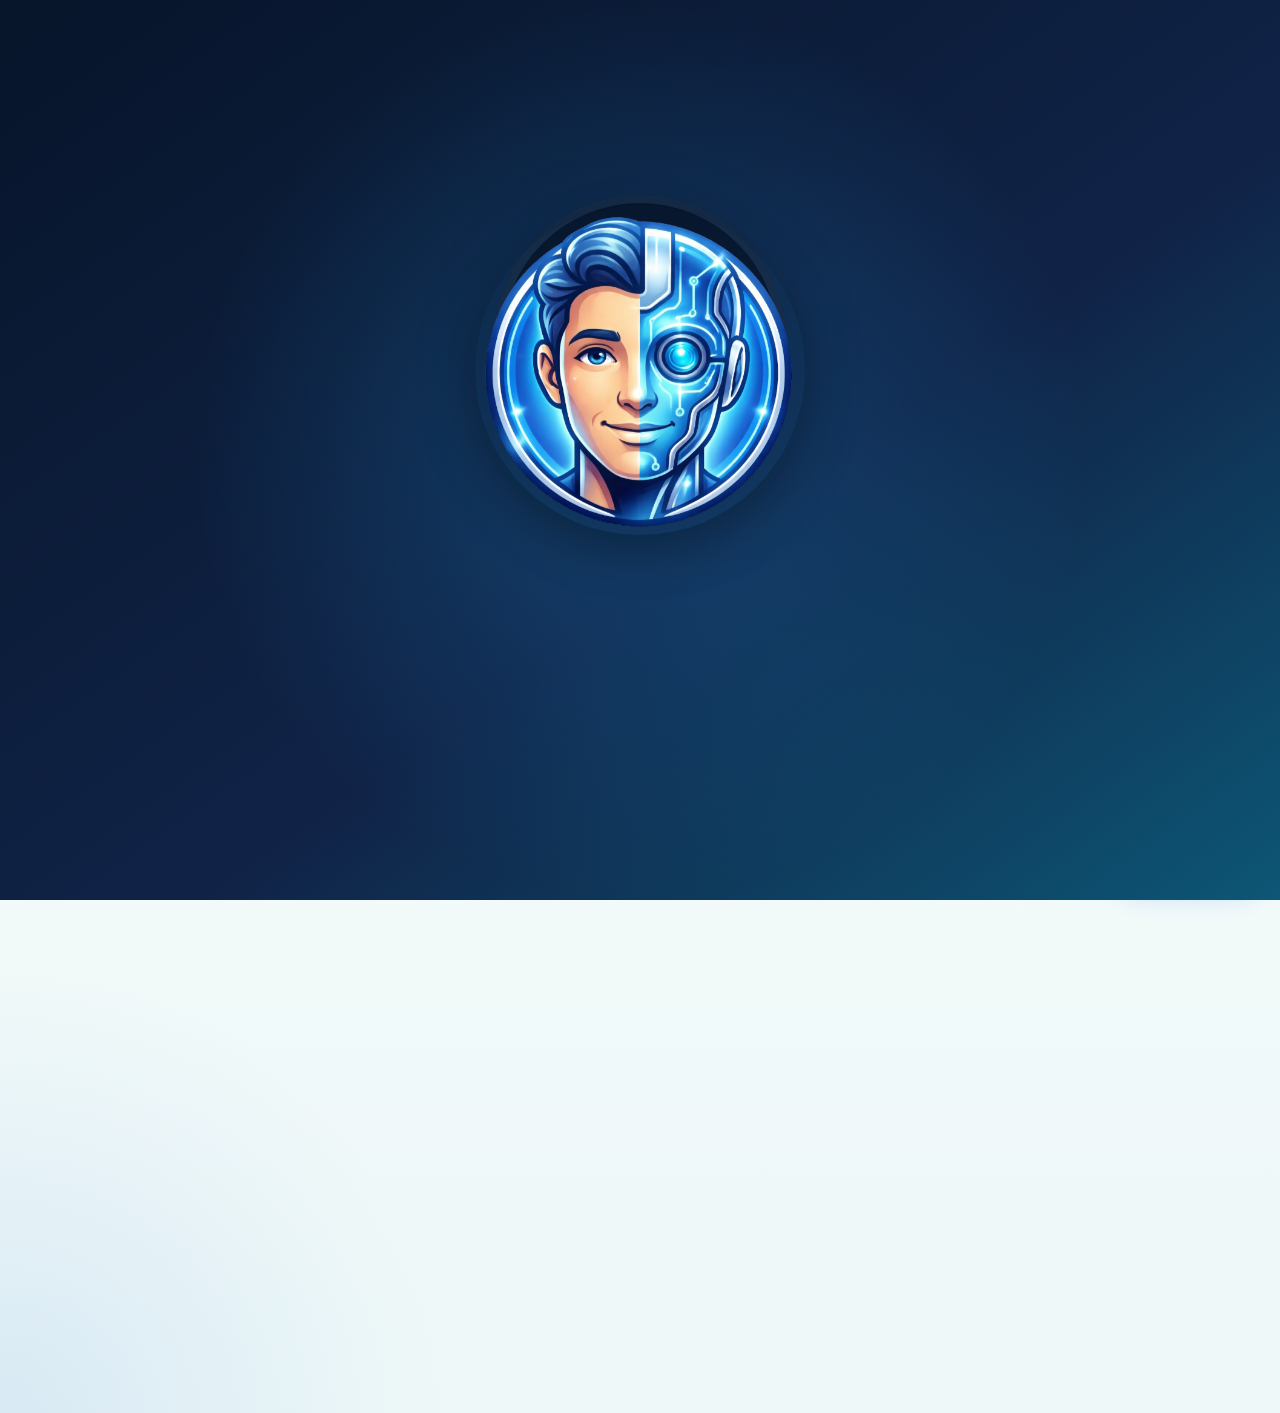
==== commit cc67ae5b: "Update Smart Assistant" ====
--- a/index.html
+++ b/index.html
@@ -24,7 +24,7 @@
     <link rel="icon" type="image/png" href="assets/images/assistant-logo.png">
     <link rel="apple-touch-icon" href="assets/images/assistant-logo.png">
     <link rel="manifest" href="manifest.webmanifest">
-    <link rel="stylesheet" href="styles/main.css?v=20260925-4">
+    <link rel="stylesheet" href="styles/main.css?v=20260927-1">
 </head>
 <body>
     <div id="splash" class="splash" aria-label="شاشة بداية المساعد">
@@ -43,6 +43,7 @@
 
             <div class="toolbar-tools">
                 <button id="themeToggle" class="theme-toggle" type="button" aria-label="تبديل الوضع">🌙</button>
+                <button id="seniorModeToggle" class="senior-mode-toggle" type="button" aria-pressed="false" aria-label="تفعيل وضع كبار السن">كبير</button>
                 <div class="time-widget" aria-label="الوقت والتاريخ الحالي">
                     <strong id="clockTime">--:--</strong>
                     <span id="clockDate">--</span>
@@ -55,6 +56,17 @@
                 <p class="hello">أهلاً بيك</p>
                 <h2>اختار الخدمة المطلوبة</h2>
                 <p>اضغط على الخدمة، والمساعد هيعرض لك المطلوب بشكل واضح ومباشر.</p>
+            </section>
+
+            <section class="smart-tools" aria-label="أدوات المساعد السريعة">
+                <div class="smart-tools-head"><span>خدمات سريعة</span><small>اختصارات توفر عليك الوقت</small></div>
+                <div class="smart-tools-grid">
+                    <button class="smart-tool" type="button" data-tool="nearby"><span>📍</span>أقرب مكتب</button>
+                    <button class="smart-tool" type="button" data-tool="documents"><span>📄</span>ماذا أحتاج؟</button>
+                    <button class="smart-tool" type="button" data-tool="reminder"><span>🛡️</span>تطعيم طفلي</button>
+                    <button class="smart-tool tool-emergency" type="button" data-tool="emergency"><span>🚨</span>طوارئ الآن</button>
+                </div>
+                <div id="personalAssistantStatus" class="personal-assistant-status hidden"></div>
             </section>
 
             <section class="news-panel" aria-label="أخبار وتنبيهات">
@@ -143,6 +155,17 @@
         <img src="assets/images/assistant-logo.png" alt="">
     </button>
 
+    <button id="introAudioFab" class="intro-audio-fab" type="button" aria-label="سماع رسالة ترحيب">
+        <span class="intro-audio-fab-icon" aria-hidden="true">🔊</span><span class="intro-audio-fab-label">رسالة ترحيب</span>
+    </button>
+
+    <div id="assistantToolModal" class="assistant-tool-modal hidden" role="dialog" aria-modal="true" aria-labelledby="assistantToolModalTitle">
+        <div class="assistant-tool-shell">
+            <div class="assistant-tool-topbar"><span>المساعد الذكي</span><button class="assistant-tool-close" type="button" data-tool-close aria-label="إغلاق">×</button></div>
+            <div id="assistantToolContent" class="assistant-tool-content"></div>
+        </div>
+    </div>
+
     <div id="imageModal" class="image-modal hidden" role="dialog" aria-modal="true" aria-label="عرض الصورة">
         <div class="image-modal-bar">
             <div class="image-tools">
@@ -177,6 +200,7 @@
                 <a id="officeModalMap" class="office-map-button" href="#" target="_blank" rel="noopener noreferrer">
                     <span aria-hidden="true">📍</span> فتح الموقع الجغرافي
                 </a>
+                <button id="officeFavoriteBtn" class="office-favorite-button" type="button" data-action="toggle-office-favorite"><span aria-hidden="true">☆</span> حفظ كمكتبي المعتاد</button>
                 <p class="office-modal-note">يُفضّل التأكد من المكتب قبل التوجه إليه.</p>
             </div>
         </div>
@@ -197,22 +221,6 @@
                 <p class="vaccine-modal-intro">اضغط على أي تطعيم لمعرفة ما يحمي منه وطريقة إعطائه.</p>
                 <div id="vaccineModalList" class="vaccine-modal-list"></div>
                 <p class="vaccine-modal-note">المعلومات إرشادية؛ يرجى مراجعة مكتب الصحة في حال وجود أي استفسار.</p>
-            </div>
-        </div>
-    </div>
-
-    <div id="introAudioPrompt" class="intro-audio-prompt hidden" role="dialog" aria-modal="true" aria-labelledby="introAudioTitle">
-        <div class="intro-audio-card">
-            <div class="intro-audio-icon" aria-hidden="true">🔊</div>
-            <h2 id="introAudioTitle">هل تريد سماع رسالة الترحيب؟</h2>
-            <p>رسالة قصيرة تشرح لك طريقة استخدام المساعد وسماع الخدمات.</p>
-            <label class="intro-audio-check">
-                <input id="introDontShowAgain" type="checkbox">
-                عدم إظهار الرسالة مرة أخرى لمدة 24 ساعة
-            </label>
-            <div class="intro-audio-actions">
-                <button id="introPlayBtn" class="install-primary" type="button">اسمع الرسالة</button>
-                <button id="introSkipBtn" class="install-secondary" type="button">لا، شكرًا</button>
             </div>
         </div>
     </div>
@@ -236,6 +244,6 @@
     <script src="data/gallery.js?v=20260625-1"></script>
     <script src="data/ai-config.js?v=20260731-1"></script>
     <script src="scripts/ai-api.js?v=20260731-1"></script>
-    <script src="scripts/app.js?v=20260925-4"></script>
+    <script src="scripts/app.js?v=20260927-1"></script>
 </body>
 </html>
--- a/styles/main.css
+++ b/styles/main.css
@@ -917,6 +917,24 @@
         transition-duration: 0.01ms !important;
     }
 }
+
+/* أدوات المساعد الشخصية */
+.senior-mode-toggle { min-height: 38px; padding: 0 11px; border: 1px solid rgba(23,105,209,.18); border-radius: 12px; background: var(--surface); color: var(--primary-dark); font-size: .77rem; font-weight: 900; cursor: pointer; }
+.senior-mode-toggle.is-active { background: var(--primary); color: #fff; }
+.smart-tools { position: relative; overflow: hidden; margin: 8px 0 18px; padding: 17px; border: 1px solid color-mix(in srgb,var(--primary) 16%,var(--border)); border-radius: 22px; background: linear-gradient(135deg,color-mix(in srgb,var(--soft) 72%,var(--surface)),var(--surface)); box-shadow: 0 13px 28px rgba(19,63,92,.08); }
+.smart-tools-head { display: flex; align-items: baseline; justify-content: space-between; gap: 10px; margin-bottom: 12px; }
+.smart-tools-head span { color: var(--primary-dark); font-weight: 950; }.smart-tools-head small { color: var(--muted); font-size: .76rem; }
+.smart-tools-grid { display: grid; grid-template-columns: repeat(4,minmax(0,1fr)); gap: 9px; }
+.smart-tool { min-height: 82px; display: grid; place-content: center; gap: 5px; padding: 8px 5px; border: 1px solid var(--border); border-radius: 16px; background: var(--surface); color: var(--text); font-size: .78rem; font-weight: 850; cursor: pointer; box-shadow: 0 6px 16px rgba(19,63,92,.05); transition: transform .24s ease,box-shadow .24s ease; }.smart-tool span { font-size: 1.32rem; }.smart-tool:hover,.smart-tool:focus-visible { transform: translateY(-4px); box-shadow: 0 12px 22px rgba(23,105,209,.16); outline: none; }.tool-emergency { color: #b91c1c; background: #fff8f7; border-color: #ffd8d2; }
+.personal-assistant-status { display:flex; flex-wrap:wrap; gap:7px; margin-top:12px; }.personal-assistant-status button { border:0; border-radius:999px; padding:7px 10px; background:color-mix(in srgb,var(--teal) 12%,var(--surface)); color:var(--primary-dark); font-size:.75rem; font-weight:850; cursor:pointer; }
+.intro-audio-fab { position:fixed; z-index:42; right:20px; bottom:22px; display:flex; align-items:center; gap:8px; min-height:48px; padding:0 14px; border:0; border-radius:999px; background:linear-gradient(135deg,#1769d1,#0c529e); color:#fff; box-shadow:0 13px 28px rgba(23,105,209,.28); font-weight:900; cursor:pointer; }.intro-audio-fab::after { content:"اسمع شرح الموقع ✦"; position:absolute; right:0; bottom:58px; width:max-content; padding:7px 10px; border-radius:11px; background:#142b47; color:#fff; font-size:.72rem; opacity:0; transform:translateY(5px); transition:.2s ease; pointer-events:none; }.intro-audio-fab:hover::after,.intro-audio-fab:focus-visible::after { opacity:1; transform:none; }.intro-audio-fab.is-playing { background:linear-gradient(135deg,#d14343,#a91f2c); }
+.assistant-tool-modal { position:fixed; z-index:90; inset:0; display:grid; place-items:center; padding:18px; background:rgba(5,22,40,.55); backdrop-filter:blur(8px); }.assistant-tool-shell { width:min(100%,540px); max-height:min(740px,calc(100vh - 36px)); overflow:auto; border:1px solid rgba(255,255,255,.38); border-radius:28px; background:var(--surface); box-shadow:0 28px 70px rgba(0,0,0,.28); animation:toolSheetIn .32s ease both; }.assistant-tool-topbar { position:sticky; z-index:2; top:0; display:flex; align-items:center; justify-content:space-between; min-height:58px; padding:0 18px; border-bottom:1px solid var(--border); background:var(--surface); color:var(--primary-dark); font-weight:900; }.assistant-tool-close { width:34px; height:34px; border:1px solid var(--border); border-radius:11px; background:var(--surface-2); color:var(--text); font-size:1.35rem; cursor:pointer; }.assistant-tool-content { padding:25px; }.tool-hero { display:flex; align-items:center; gap:12px; }.tool-hero>span { display:grid; place-items:center; width:52px; height:52px; border-radius:18px; background:var(--soft); font-size:1.55rem; }.tool-hero h2 { margin:0; color:var(--primary-dark); font-size:1.3rem; }.assistant-tool-content>p { color:var(--muted); line-height:1.8; }
+.tool-primary-button,.tool-secondary-button { width:100%; min-height:52px; display:flex; align-items:center; justify-content:center; margin-top:14px; border-radius:15px; font-weight:900; text-decoration:none; cursor:pointer; }.tool-primary-button { border:0; background:linear-gradient(135deg,var(--primary),#0d4e9c); color:#fff; box-shadow:0 12px 24px rgba(23,105,209,.22); }.tool-secondary-button { border:1px solid var(--border); background:var(--surface-2); color:var(--primary-dark); }.tool-privacy-note,.tool-inline-note { margin:15px 0 0; padding:10px 12px; border-radius:13px; background:var(--surface-2); color:var(--muted); font-size:.79rem; line-height:1.65; }.tool-inline-note { color:var(--primary-dark); background:color-mix(in srgb,var(--teal) 12%,var(--surface)); }
+.tool-choices { display:grid; grid-template-columns:1fr 1fr; gap:8px; }.tool-choice { padding:11px; border:1px solid var(--border); border-radius:13px; background:var(--surface); color:var(--text); font-weight:800; cursor:pointer; }.tool-choice.is-selected { border-color:var(--primary); background:var(--soft); color:var(--primary-dark); }.document-checklist { margin-top:18px; padding:16px; border-radius:18px; background:var(--surface-2); }.document-checklist h3 { margin:0 0 10px; color:var(--primary-dark); font-size:.98rem; }.document-checklist label { display:flex; align-items:flex-start; gap:9px; padding:9px 0; border-bottom:1px solid var(--border); color:var(--text); line-height:1.55; }.document-checklist label:last-child { border:0; }.document-checklist input { accent-color:var(--teal); margin-top:4px; }.tool-input-label { display:block; margin:16px 0 7px; color:var(--primary-dark); font-size:.86rem; font-weight:900; }.tool-date-input { width:100%; min-height:50px; padding:0 12px; border:1px solid var(--border); border-radius:14px; background:var(--surface); color:var(--text); }.vaccine-reminder-result { display:flex; gap:12px; align-items:center; margin-top:18px; padding:15px; border:1px solid color-mix(in srgb,var(--teal) 25%,var(--border)); border-radius:18px; background:linear-gradient(135deg,color-mix(in srgb,var(--teal) 13%,var(--surface)),var(--surface)); }.vaccine-reminder-result>span { font-size:1.8rem; }.vaccine-reminder-result strong,.vaccine-reminder-result .vaccine-due-date { color:var(--primary-dark); }.vaccine-reminder-result p { margin:3px 0 0; color:var(--muted); }.vaccine-reminder-result .vaccine-due-date { margin-top:8px; font-weight:900; }
+.office-favorite-button { width:100%; min-height:48px; margin-top:10px; border:1px solid #f0c766; border-radius:16px; background:#fffaf0; color:#986f12; font-weight:900; cursor:pointer; }.office-favorite-button.is-favorite { background:#fff1c5; border-color:#d6a640; }.service-utility-actions { display:flex; flex-wrap:wrap; gap:7px; margin-top:18px; padding-top:13px; border-top:1px solid rgba(23,105,209,.12); }.service-utility-actions button { border:1px solid var(--border); border-radius:999px; padding:8px 10px; background:var(--surface); color:var(--primary-dark); font-size:.76rem; font-weight:850; cursor:pointer; }.service-feedback-thanks { color:var(--teal); font-size:.82rem; font-weight:900; }
+:root.senior-mode { font-size:118%; }:root.senior-mode .smart-tool { min-height:92px; } body.assistant-tool-open { overflow:hidden; }
+@keyframes toolSheetIn { from { opacity:0; transform:translateY(24px) scale(.97); } to { opacity:1; transform:none; } }
+@media (max-width:560px) { .smart-tools { padding:14px; border-radius:19px; }.smart-tools-grid { grid-template-columns:1fr 1fr; }.smart-tool { min-height:74px; }.assistant-tool-modal { align-items:end; padding:0; }.assistant-tool-shell { width:100%; max-height:calc(100vh - 20px); border-radius:26px 26px 0 0; }.assistant-tool-content { padding:20px; }.intro-audio-fab { right:14px; bottom:14px; } }
 
 @media (max-width: 720px) {
     .app {
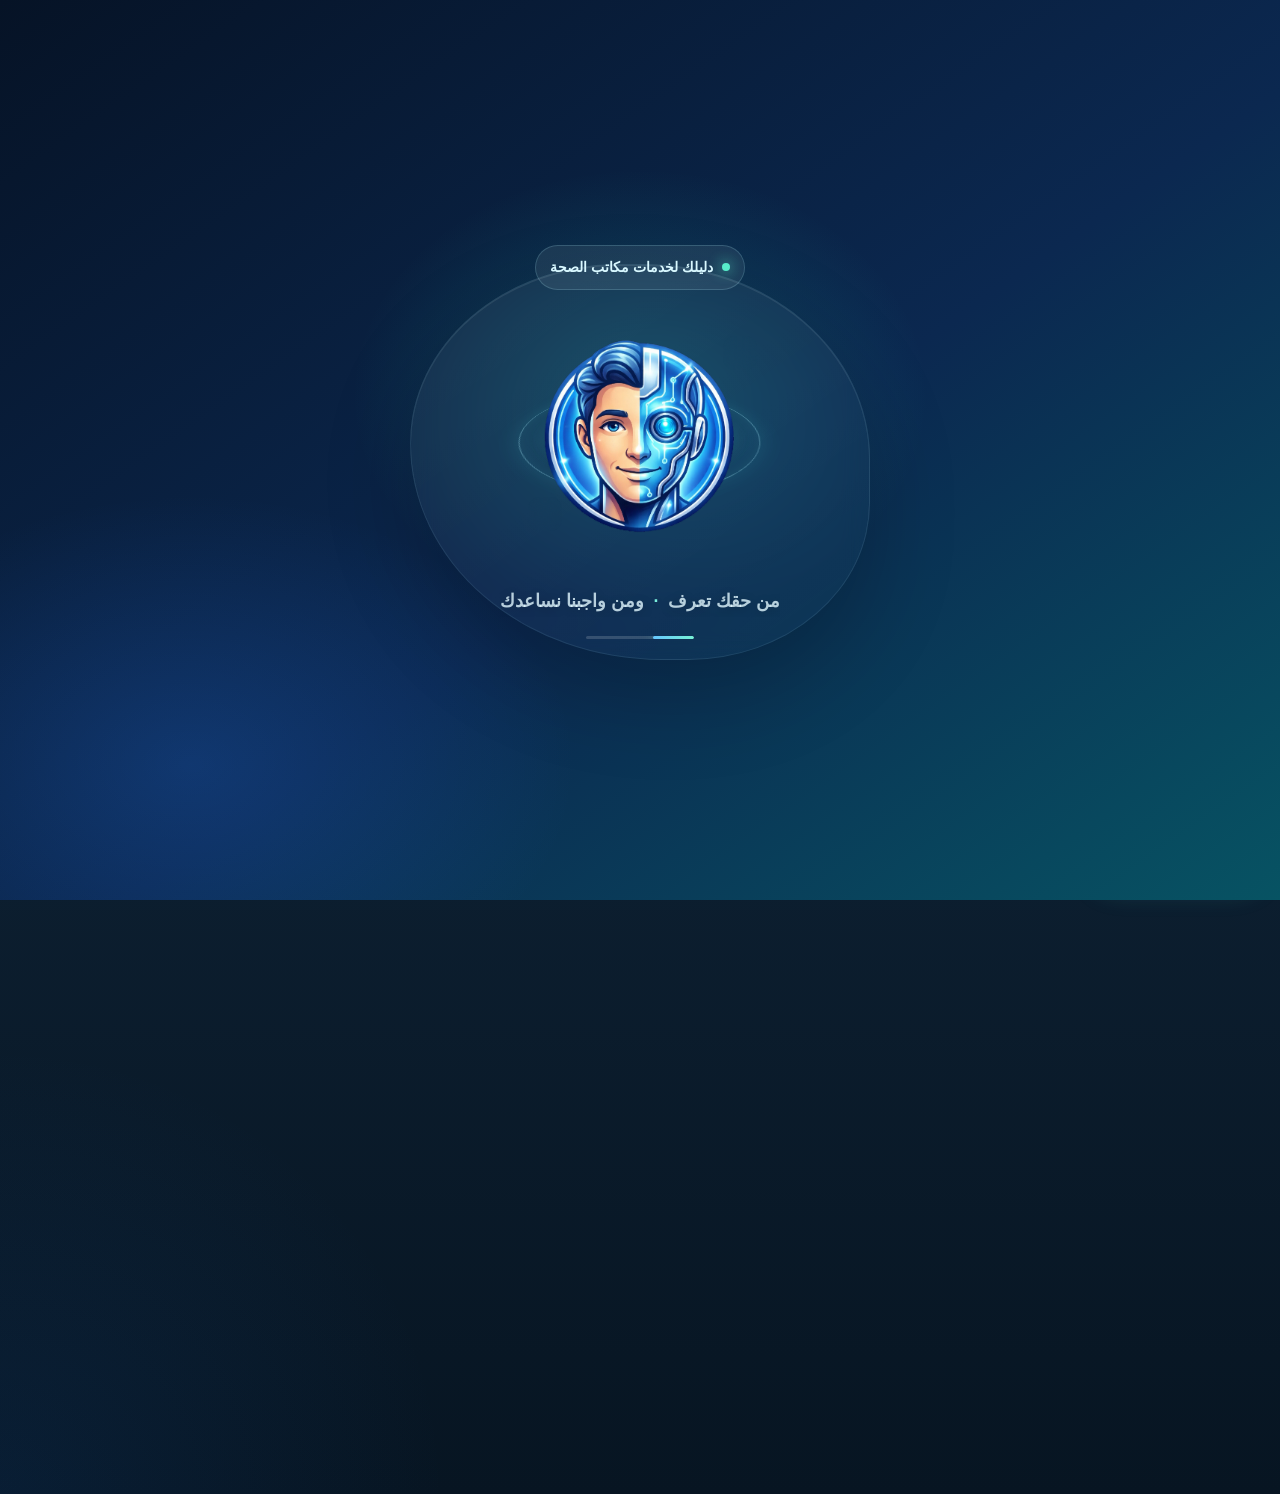
==== commit c76a91d3: "Update health assistant" ====
--- a/index.html
+++ b/index.html
@@ -19,18 +19,28 @@
     <meta name="twitter:description" content="من حقك تعرف ومن واجبنا نساعدك.">
     <meta name="twitter:image" content="assets/images/assistant-logo.png">
     <meta name="twitter:image:alt" content="شعار المساعد الذكي">
-    <meta name="theme-color" content="#1769d1">
+    <meta name="theme-color" content="#071522">
     <title>المساعد الذكي - مكاتب الصحة</title>
     <link rel="icon" type="image/png" href="assets/images/assistant-logo.png">
     <link rel="apple-touch-icon" href="assets/images/assistant-logo.png">
     <link rel="manifest" href="manifest.webmanifest">
-    <link rel="stylesheet" href="styles/main.css?v=20260927-1">
+    <link rel="stylesheet" href="styles/main.css?v=20261012-3">
 </head>
 <body>
     <div id="splash" class="splash" aria-label="شاشة بداية المساعد">
         <div class="splash-mark">
-            <img src="assets/images/assistant-logo.png" alt="شعار المساعد الذكي" class="splash-logo">
-            <p class="splash-slogan">من حقك تعرف ومن واجبنا نساعدك</p>
+            <p class="splash-kicker"><span aria-hidden="true"></span> دليلك لخدمات مكاتب الصحة</p>
+            <div class="splash-visual">
+                <span class="splash-visual-ring splash-visual-ring-one"></span>
+                <span class="splash-visual-ring splash-visual-ring-two"></span>
+                <span class="splash-visual-particle splash-visual-particle-one">💉</span>
+                <span class="splash-visual-particle splash-visual-particle-two">🩹</span>
+                <img src="assets/images/assistant-logo.png" alt="شعار المساعد الذكي" class="splash-logo">
+            </div>
+            <div class="splash-welcome">
+                <p class="splash-slogan">من حقك تعرف <span aria-hidden="true">·</span> ومن واجبنا نساعدك</p>
+                <div class="splash-loader" aria-hidden="true"><span></span></div>
+            </div>
         </div>
     </div>
 
@@ -43,7 +53,7 @@
 
             <div class="toolbar-tools">
                 <button id="themeToggle" class="theme-toggle" type="button" aria-label="تبديل الوضع">🌙</button>
-                <button id="seniorModeToggle" class="senior-mode-toggle" type="button" aria-pressed="false" aria-label="تفعيل وضع كبار السن">كبير</button>
+                <button id="seniorModeToggle" class="senior-mode-toggle" type="button" aria-pressed="false" aria-label="تفعيل وضع كبار السن"><span>كبير</span><span class="senior-mode-mark" aria-hidden="true">A+</span></button>
                 <div class="time-widget" aria-label="الوقت والتاريخ الحالي">
                     <strong id="clockTime">--:--</strong>
                     <span id="clockDate">--</span>
@@ -53,9 +63,24 @@
 
         <main class="main">
             <section class="hero" aria-label="رسالة ترحيب">
-                <p class="hello">أهلاً بيك</p>
-                <h2>اختار الخدمة المطلوبة</h2>
-                <p>اضغط على الخدمة، والمساعد هيعرض لك المطلوب بشكل واضح ومباشر.</p>
+                <div class="hero-copy">
+                    <p class="hello">أهلاً بيك <span aria-hidden="true">✦</span></p>
+                    <h2>خدماتك الصحية أقرب وأسهل</h2>
+                    <p>قولنا محتاج إيه، أو اختار الخدمة المناسبة ليك. هنمشي معاك خطوة بخطوة.</p>
+                    <div class="hero-actions">
+                        <button id="heroAssistantBtn" class="hero-primary-action" type="button"><span aria-hidden="true">✦</span> اسأل المساعد</button>
+                        <a class="hero-secondary-action" href="#menuPanel">تصفح الخدمات <span aria-hidden="true">↓</span></a>
+                    </div>
+                </div>
+                <div class="hero-orbit" aria-hidden="true">
+                    <span class="hero-orbit-ring hero-orbit-ring-one"></span>
+                    <span class="hero-orbit-ring hero-orbit-ring-two"></span>
+                    <span class="hero-orbit-core"><span>✚</span></span>
+                    <span class="hero-orbit-node hero-orbit-node-one">👶</span>
+                    <span class="hero-orbit-node hero-orbit-node-two">💉</span>
+                    <span class="hero-orbit-node hero-orbit-node-three">🏥</span>
+                    <span class="hero-orbit-node hero-orbit-node-four">📍</span>
+                </div>
             </section>
 
             <section class="smart-tools" aria-label="أدوات المساعد السريعة">
@@ -66,7 +91,7 @@
                     <button class="smart-tool" type="button" data-tool="reminder"><span>🛡️</span>تطعيم طفلي</button>
                     <button class="smart-tool tool-emergency" type="button" data-tool="emergency"><span>🚨</span>طوارئ الآن</button>
                 </div>
-                <div id="personalAssistantStatus" class="personal-assistant-status hidden"></div>
+                <div id="personalAssistantStatus" class="personal-assistant-status hidden" aria-live="polite"></div>
             </section>
 
             <section class="news-panel" aria-label="أخبار وتنبيهات">
@@ -103,7 +128,7 @@
                 <div id="servicesGrid" class="services-grid"></div>
 
                 <button id="showSearchBtn" class="secondary-btn" type="button">
-                    <span aria-hidden="true">🤖</span>
+                    <span aria-hidden="true">💬</span>
                     لم أجد ما أبحث عنه
                 </button>
 
@@ -118,7 +143,7 @@
                 </section>
 
                 <div id="inputGroup" class="input-group hidden">
-                    <input id="userInput" placeholder="اكتب اسم الخدمة، مثال: ورق الوفاة" autocomplete="off">
+                    <div class="input-with-voice"><input id="userInput" placeholder="اكتب اسم الخدمة، مثال: ورق الوفاة" autocomplete="off"><button class="voice-input hidden" type="button" data-voice-input="userInput" aria-label="اكتب سؤالك بالصوت" title="قد يتطلب إدخال الصوت اتصالًا بالإنترنت بحسب المتصفح">🎙️</button></div>
                     <button id="sendBtn" class="send-btn" type="button">إرسال</button>
                 </div>
             </section>
@@ -127,7 +152,7 @@
                 <button id="floatingBackBtn" class="floating-back" type="button" aria-label="الرجوع للخدمات الرئيسية">↩</button>
                 <section id="chatArea" class="chat-area" aria-live="polite"></section>
                 <div id="assistantInputGroup" class="input-group assistant-input hidden">
-                    <input id="assistantUserInput" placeholder="مثال: عايز أعرف ورق الوفاة" autocomplete="off">
+                    <div class="input-with-voice"><input id="assistantUserInput" placeholder="مثال: عايز أعرف ورق الوفاة" autocomplete="off"><button class="voice-input hidden" type="button" data-voice-input="assistantUserInput" aria-label="اكتب سؤالك بالصوت" title="قد يتطلب إدخال الصوت اتصالًا بالإنترنت بحسب المتصفح">🎙️</button></div>
                     <button id="assistantSendBtn" class="send-btn" type="button">إرسال</button>
                 </div>
                 <button id="backToServicesBtn" class="back-btn" type="button">
@@ -147,7 +172,7 @@
                     <path d="M8.5 7.85c.16-.38.33-.39.61-.39h.52c.17 0 .36.03.44.27l.62 1.54c.08.2.05.39-.08.53l-.4.47c-.12.13-.25.26-.1.5.15.26.67 1.1 1.44 1.78.99.88 1.82 1.15 2.08 1.29.26.13.41.11.56-.07l.7-.82c.16-.19.34-.16.57-.08l1.45.68c.24.12.4.17.45.27.06.1.06.59-.14 1.16-.19.57-1.1 1.09-1.52 1.15-.4.06-.9.09-1.46-.09-.34-.11-.78-.26-1.34-.5-2.36-1.02-3.9-3.42-4.02-3.59-.12-.17-.96-1.27-.96-2.42 0-1.16.6-1.72.81-1.96Z" fill="currentColor"/>
                 </svg>
             </a>
-            <small>Last update : 25-09-2026</small>
+            <small>آخر تحديث : 11-10-2026</small>
         </footer>
     </div>
 
@@ -156,7 +181,7 @@
     </button>
 
     <button id="introAudioFab" class="intro-audio-fab" type="button" aria-label="سماع رسالة ترحيب">
-        <span class="intro-audio-fab-icon" aria-hidden="true">🔊</span><span class="intro-audio-fab-label">رسالة ترحيب</span>
+        <span class="intro-audio-fab-icon" aria-hidden="true">🔊</span><span class="intro-audio-fab-label">اسمعني أشرحلك</span>
     </button>
 
     <div id="assistantToolModal" class="assistant-tool-modal hidden" role="dialog" aria-modal="true" aria-labelledby="assistantToolModalTitle">
@@ -169,6 +194,9 @@
     <div id="imageModal" class="image-modal hidden" role="dialog" aria-modal="true" aria-label="عرض الصورة">
         <div class="image-modal-bar">
             <div class="image-tools">
+                <button type="button" data-image-tool="zoom-in" aria-label="تكبير الصورة">+</button>
+                <button type="button" data-image-tool="zoom-out" aria-label="تصغير الصورة">−</button>
+                <button type="button" data-image-tool="reset" aria-label="إعادة ضبط حجم الصورة">↺</button>
                 <button type="button" data-image-tool="close" aria-label="إغلاق الصورة">×</button>
             </div>
         </div>
@@ -239,11 +267,11 @@
 
     <script src="data/cairo-health-offices.js?v=20260925-1"></script>
     <script src="data/vaccination-schedule.js?v=20260925-1"></script>
-    <script src="data/services.js?v=20260925-1"></script>
+    <script src="data/services.js?v=20261012-3"></script>
     <script src="data/announcements.js?v=20260625-1"></script>
     <script src="data/gallery.js?v=20260625-1"></script>
     <script src="data/ai-config.js?v=20260731-1"></script>
     <script src="scripts/ai-api.js?v=20260731-1"></script>
-    <script src="scripts/app.js?v=20260927-1"></script>
+    <script src="scripts/app.js?v=20261012-3"></script>
 </body>
 </html>
--- a/styles/main.css
+++ b/styles/main.css
@@ -342,14 +342,42 @@
 }
 
 .hero {
+    position: relative;
+    isolation: isolate;
+    display: flex;
+    align-items: center;
+    justify-content: space-between;
+    gap: 18px;
+    min-height: 242px;
     padding: 21px;
     border-radius: 22px;
     color: #ffffff;
     background:
+        radial-gradient(ellipse at 18% 50%, rgba(108, 235, 226, 0.24), transparent 37%),
         linear-gradient(135deg, rgba(23, 105, 209, 0.96), rgba(14, 159, 154, 0.94)),
         var(--primary);
     box-shadow: var(--shadow);
-}
+    overflow: hidden;
+}
+
+.hero-copy { position: relative; z-index: 2; max-width: 540px; }
+.hero-actions { display: flex; flex-wrap: wrap; align-items: center; gap: 10px; margin-top: 20px; }
+.hero-primary-action { min-height: 48px; padding: 0 18px; border: 1px solid rgba(255,255,255,.32); border-radius: 15px; background: rgba(255,255,255,.96); color: #14558f; box-shadow: 0 10px 24px rgba(0,35,75,.18); font-weight: 900; cursor: pointer; transition: transform .2s ease, box-shadow .2s ease; }
+.hero-primary-action:hover,.hero-primary-action:focus-visible { transform: translateY(-3px); box-shadow: 0 14px 28px rgba(0,35,75,.25); outline: 3px solid rgba(255,255,255,.42); outline-offset: 3px; }
+.hero-primary-action span { margin-left: 5px; color: #0e9f9a; }
+.hero-secondary-action { display: inline-flex; align-items: center; gap: 7px; min-height: 44px; padding: 0 12px; border-radius: 13px; color: #fff; font-weight: 850; text-decoration: none; }
+.hero-secondary-action:hover,.hero-secondary-action:focus-visible { background: rgba(255,255,255,.13); outline: 2px solid rgba(255,255,255,.5); }
+.hero-orbit { position: relative; flex: 0 0 205px; width: 205px; height: 205px; margin: 0 20px; perspective: 500px; }
+.hero-orbit-ring { position: absolute; inset: 20px; border: 1px solid rgba(210,255,255,.48); border-radius: 50%; transform: rotateX(66deg) rotateZ(-25deg); box-shadow: 0 0 20px rgba(118,255,242,.14), inset 0 0 15px rgba(118,255,242,.13); }
+.hero-orbit-ring-one { animation: health-orbit 12s linear infinite; }
+.hero-orbit-ring-two { inset: 34px; border-color: rgba(255,255,255,.35); transform: rotateX(66deg) rotateZ(50deg); animation: health-orbit-reverse 16s linear infinite; }
+.hero-orbit-core { position: absolute; inset: 58px; display: grid; place-items: center; border: 1px solid rgba(255,255,255,.68); border-radius: 34px; background: linear-gradient(145deg,rgba(255,255,255,.92),rgba(160,248,237,.78)); color: #138d9d; font-size: 3rem; box-shadow: 0 15px 32px rgba(0,37,72,.25), inset 0 2px 10px rgba(255,255,255,.8); transform: rotate(-9deg); animation: health-float 4s ease-in-out infinite; }
+.hero-orbit-core span { transform: rotate(9deg); text-shadow: 0 3px 8px rgba(20,130,160,.18); }
+.hero-orbit-node { position: absolute; z-index: 1; display: grid; place-items: center; width: 42px; height: 42px; border: 1px solid rgba(255,255,255,.55); border-radius: 15px; background: rgba(255,255,255,.94); box-shadow: 0 8px 18px rgba(0,35,75,.2); font-size: 1.2rem; animation: health-float 3.6s ease-in-out infinite; }
+.hero-orbit-node-one { top: 5px; right: 72px; }.hero-orbit-node-two { top: 73px; right: 0; animation-delay: -.8s; }.hero-orbit-node-three { bottom: 4px; right: 78px; animation-delay: -1.5s; }.hero-orbit-node-four { top: 75px; left: 0; animation-delay: -2.2s; }
+@keyframes health-orbit { to { transform: rotateX(66deg) rotateZ(335deg); } }
+@keyframes health-orbit-reverse { to { transform: rotateX(66deg) rotateZ(-310deg); } }
+@keyframes health-float { 0%,100% { translate: 0 0; } 50% { translate: 0 -6px; } }
 
 .hello {
     display: inline-block;
@@ -925,9 +953,11 @@
 .smart-tools-head { display: flex; align-items: baseline; justify-content: space-between; gap: 10px; margin-bottom: 12px; }
 .smart-tools-head span { color: var(--primary-dark); font-weight: 950; }.smart-tools-head small { color: var(--muted); font-size: .76rem; }
 .smart-tools-grid { display: grid; grid-template-columns: repeat(4,minmax(0,1fr)); gap: 9px; }
-.smart-tool { min-height: 82px; display: grid; place-content: center; gap: 5px; padding: 8px 5px; border: 1px solid var(--border); border-radius: 16px; background: var(--surface); color: var(--text); font-size: .78rem; font-weight: 850; cursor: pointer; box-shadow: 0 6px 16px rgba(19,63,92,.05); transition: transform .24s ease,box-shadow .24s ease; }.smart-tool span { font-size: 1.32rem; }.smart-tool:hover,.smart-tool:focus-visible { transform: translateY(-4px); box-shadow: 0 12px 22px rgba(23,105,209,.16); outline: none; }.tool-emergency { color: #b91c1c; background: #fff8f7; border-color: #ffd8d2; }
+.smart-tool { min-height: 82px; display: grid; place-content: center; gap: 5px; padding: 8px 5px; border: 1px solid var(--border); border-radius: 16px; background: var(--surface); color: var(--text); font-size: .78rem; font-weight: 850; cursor: pointer; box-shadow: 0 6px 16px rgba(19,63,92,.05); transition: transform .24s ease,box-shadow .24s ease; animation:quickToolEnter .55s cubic-bezier(.2,.8,.2,1) both; }.smart-tool:nth-child(2) { animation-delay:.08s; }.smart-tool:nth-child(3) { animation-delay:.16s; }.smart-tool:nth-child(4) { animation-delay:.24s; }.smart-tool span { font-size: 1.32rem; }.smart-tool:hover,.smart-tool:focus-visible { transform: translateY(-4px); box-shadow: 0 12px 22px rgba(23,105,209,.16); outline: none; }.tool-emergency { color: #b91c1c; background: #fff8f7; border-color: #ffd8d2; animation:quickToolEnter .55s cubic-bezier(.2,.8,.2,1) both,emergencyToolGlow 2s ease-in-out .8s infinite; }
+@keyframes quickToolEnter { from { opacity:0; transform:translateY(12px) scale(.96); } to { opacity:1; transform:translateY(0) scale(1); } }
+@keyframes emergencyToolGlow { 50% { box-shadow:0 0 0 3px rgba(220,38,38,.12),0 0 22px rgba(220,38,38,.42); border-color:#ef4444; } }
 .personal-assistant-status { display:flex; flex-wrap:wrap; gap:7px; margin-top:12px; }.personal-assistant-status button { border:0; border-radius:999px; padding:7px 10px; background:color-mix(in srgb,var(--teal) 12%,var(--surface)); color:var(--primary-dark); font-size:.75rem; font-weight:850; cursor:pointer; }
-.intro-audio-fab { position:fixed; z-index:42; right:20px; bottom:22px; display:flex; align-items:center; gap:8px; min-height:48px; padding:0 14px; border:0; border-radius:999px; background:linear-gradient(135deg,#1769d1,#0c529e); color:#fff; box-shadow:0 13px 28px rgba(23,105,209,.28); font-weight:900; cursor:pointer; }.intro-audio-fab::after { content:"اسمع شرح الموقع ✦"; position:absolute; right:0; bottom:58px; width:max-content; padding:7px 10px; border-radius:11px; background:#142b47; color:#fff; font-size:.72rem; opacity:0; transform:translateY(5px); transition:.2s ease; pointer-events:none; }.intro-audio-fab:hover::after,.intro-audio-fab:focus-visible::after { opacity:1; transform:none; }.intro-audio-fab.is-playing { background:linear-gradient(135deg,#d14343,#a91f2c); }
+.intro-audio-fab { position:fixed; z-index:42; right:20px; bottom:22px; display:flex; align-items:center; gap:8px; min-height:48px; padding:0 14px; border:0; border-radius:999px; background:linear-gradient(135deg,#1769d1,#0c529e); color:#fff; box-shadow:0 13px 28px rgba(23,105,209,.28); font-weight:900; cursor:pointer; }.intro-audio-fab::after { content:"اسمعني أشرحلك ✦"; position:absolute; right:0; bottom:58px; width:max-content; padding:7px 10px; border-radius:11px; background:#142b47; color:#fff; font-size:.72rem; opacity:0; transform:translateY(5px); transition:.2s ease; pointer-events:none; }.intro-audio-fab:hover::after,.intro-audio-fab:focus-visible::after { opacity:1; transform:none; }.intro-audio-fab.is-playing { background:linear-gradient(135deg,#d14343,#a91f2c); }
 .assistant-tool-modal { position:fixed; z-index:90; inset:0; display:grid; place-items:center; padding:18px; background:rgba(5,22,40,.55); backdrop-filter:blur(8px); }.assistant-tool-shell { width:min(100%,540px); max-height:min(740px,calc(100vh - 36px)); overflow:auto; border:1px solid rgba(255,255,255,.38); border-radius:28px; background:var(--surface); box-shadow:0 28px 70px rgba(0,0,0,.28); animation:toolSheetIn .32s ease both; }.assistant-tool-topbar { position:sticky; z-index:2; top:0; display:flex; align-items:center; justify-content:space-between; min-height:58px; padding:0 18px; border-bottom:1px solid var(--border); background:var(--surface); color:var(--primary-dark); font-weight:900; }.assistant-tool-close { width:34px; height:34px; border:1px solid var(--border); border-radius:11px; background:var(--surface-2); color:var(--text); font-size:1.35rem; cursor:pointer; }.assistant-tool-content { padding:25px; }.tool-hero { display:flex; align-items:center; gap:12px; }.tool-hero>span { display:grid; place-items:center; width:52px; height:52px; border-radius:18px; background:var(--soft); font-size:1.55rem; }.tool-hero h2 { margin:0; color:var(--primary-dark); font-size:1.3rem; }.assistant-tool-content>p { color:var(--muted); line-height:1.8; }
 .tool-primary-button,.tool-secondary-button { width:100%; min-height:52px; display:flex; align-items:center; justify-content:center; margin-top:14px; border-radius:15px; font-weight:900; text-decoration:none; cursor:pointer; }.tool-primary-button { border:0; background:linear-gradient(135deg,var(--primary),#0d4e9c); color:#fff; box-shadow:0 12px 24px rgba(23,105,209,.22); }.tool-secondary-button { border:1px solid var(--border); background:var(--surface-2); color:var(--primary-dark); }.tool-privacy-note,.tool-inline-note { margin:15px 0 0; padding:10px 12px; border-radius:13px; background:var(--surface-2); color:var(--muted); font-size:.79rem; line-height:1.65; }.tool-inline-note { color:var(--primary-dark); background:color-mix(in srgb,var(--teal) 12%,var(--surface)); }
 .tool-choices { display:grid; grid-template-columns:1fr 1fr; gap:8px; }.tool-choice { padding:11px; border:1px solid var(--border); border-radius:13px; background:var(--surface); color:var(--text); font-weight:800; cursor:pointer; }.tool-choice.is-selected { border-color:var(--primary); background:var(--soft); color:var(--primary-dark); }.document-checklist { margin-top:18px; padding:16px; border-radius:18px; background:var(--surface-2); }.document-checklist h3 { margin:0 0 10px; color:var(--primary-dark); font-size:.98rem; }.document-checklist label { display:flex; align-items:flex-start; gap:9px; padding:9px 0; border-bottom:1px solid var(--border); color:var(--text); line-height:1.55; }.document-checklist label:last-child { border:0; }.document-checklist input { accent-color:var(--teal); margin-top:4px; }.tool-input-label { display:block; margin:16px 0 7px; color:var(--primary-dark); font-size:.86rem; font-weight:900; }.tool-date-input { width:100%; min-height:50px; padding:0 12px; border:1px solid var(--border); border-radius:14px; background:var(--surface); color:var(--text); }.vaccine-reminder-result { display:flex; gap:12px; align-items:center; margin-top:18px; padding:15px; border:1px solid color-mix(in srgb,var(--teal) 25%,var(--border)); border-radius:18px; background:linear-gradient(135deg,color-mix(in srgb,var(--teal) 13%,var(--surface)),var(--surface)); }.vaccine-reminder-result>span { font-size:1.8rem; }.vaccine-reminder-result strong,.vaccine-reminder-result .vaccine-due-date { color:var(--primary-dark); }.vaccine-reminder-result p { margin:3px 0 0; color:var(--muted); }.vaccine-reminder-result .vaccine-due-date { margin-top:8px; font-weight:900; }
@@ -1067,14 +1097,48 @@
 /* Final interaction layer: focused, calm, and easy to scan. */
 .app.is-loading {
     opacity: 0;
+    transition: opacity .9s cubic-bezier(.22,.8,.28,1);
 }
 
 .splash {
     z-index: 50;
+    overflow:hidden;
+    isolation:isolate;
     background:
         radial-gradient(circle at center, rgba(35, 177, 255, 0.22), transparent 28rem),
         linear-gradient(145deg, #07152a, #102347 58%, #0d5675);
-}
+    transition:opacity .85s ease,visibility .85s ease;
+}
+.splash.is-closing { opacity:0; visibility:visible; }
+.splash.is-closing::after { content:""; position:absolute; z-index:2; inset:-20%; pointer-events:none; background:radial-gradient(ellipse at center,#fff 0%,rgba(255,255,255,.98) 24%,rgba(255,255,255,.65) 48%,rgba(255,255,255,0) 74%); animation:splashDoorLight .85s cubic-bezier(.3,.7,.2,1) both; }
+@keyframes splashDoorLight { 0% { opacity:0; transform:scale(.2); } 32% { opacity:1; transform:scale(1.1); } 58% { opacity:.98; transform:scale(1.35); } 100% { opacity:0; transform:scale(1.65); } }
+.splash.is-hidden { visibility:hidden; }
+.menu-panel .service-btn.scroll-motion,.smart-tool.scroll-motion { opacity:0; transform:perspective(900px) translateY(24px) rotateX(-7deg) scale(.96); transition:opacity .55s ease,transform .65s cubic-bezier(.16,.85,.25,1),box-shadow .4s ease; animation:none; }
+.menu-panel .service-btn.scroll-motion.is-visible,.smart-tool.scroll-motion.is-visible { opacity:1; transform:perspective(900px) translateY(0) rotateX(0) scale(1); }
+.menu-panel .service-btn.scroll-motion.is-visible:hover,.menu-panel .service-btn.scroll-motion.is-visible:focus-visible { transform:perspective(900px) translateY(-5px) rotateX(0) scale(1.015); }
+.smart-tool.scroll-motion.is-visible:hover,.smart-tool.scroll-motion.is-visible:focus-visible { transform:perspective(800px) translateY(-5px) rotateX(0) translateZ(7px); }
+.msg.bot-msg.ai-response { line-height:1.9; }
+.ai-response-text { overflow-wrap:anywhere; }
+.menu-panel .service-btn.scroll-motion:nth-child(2),.smart-tool.scroll-motion:nth-child(2) { transition-delay:.06s; }
+.menu-panel .service-btn.scroll-motion:nth-child(3),.smart-tool.scroll-motion:nth-child(3) { transition-delay:.12s; }
+.menu-panel .service-btn.scroll-motion:nth-child(4),.smart-tool.scroll-motion:nth-child(4) { transition-delay:.18s; }
+.menu-panel .service-btn.scroll-motion:nth-child(5),.smart-tool.scroll-motion:nth-child(5) { transition-delay:.24s; }
+.menu-panel .service-btn.scroll-motion:nth-child(6),.smart-tool.scroll-motion:nth-child(6) { transition-delay:.3s; }
+.menu-panel .service-btn.scroll-motion:nth-child(7) { transition-delay:.36s; }
+.menu-panel .service-btn.scroll-motion:nth-child(8) { transition-delay:.42s; }
+.menu-panel .service-btn.scroll-motion:nth-child(9) { transition-delay:.48s; }
+.menu-panel .service-btn.scroll-motion:nth-child(10) { transition-delay:.54s; }
+.assistant-welcome>strong { display:block; font-size:1.15rem; color:var(--primary-dark); }
+.assistant-welcome>p { margin:7px 0 14px; color:var(--muted); }
+.assistant-shortcuts { display:grid; grid-template-columns:repeat(2,minmax(0,1fr)); gap:9px; }
+.assistant-shortcut { display:flex; align-items:center; justify-content:flex-start; gap:9px; min-height:54px; padding:10px; border:1px solid color-mix(in srgb,var(--primary) 20%,var(--border)); border-radius:15px; background:linear-gradient(140deg,var(--surface),color-mix(in srgb,var(--soft) 60%,var(--surface))); color:var(--text); font:inherit; font-weight:850; text-align:right; cursor:pointer; transition:transform .2s ease,box-shadow .2s ease; }
+.assistant-shortcut:hover,.assistant-shortcut:focus-visible { transform:translateY(-2px); box-shadow:0 8px 20px color-mix(in srgb,var(--primary) 15%,transparent); }
+.assistant-shortcut span { font-size:1.25rem; }
+.assistant-test-input { margin-top:13px; padding:8px 12px; border:1px dashed var(--border); border-radius:12px; background:transparent; color:var(--muted); font:inherit; font-size:.85rem; cursor:pointer; }
+.vaccine-history { display:grid; gap:9px; margin:16px 0; padding:12px; border:1px solid var(--border); border-radius:14px; }
+.vaccine-history legend { padding:0 6px; color:var(--primary-dark); font-weight:900; }
+.vaccine-history label { display:flex; align-items:center; gap:8px; color:var(--text); }
+.vaccine-history input { accent-color:var(--teal); }
 
 .splash-mark {
     position: relative;
@@ -2702,10 +2766,112 @@
 @media (prefers-reduced-motion: reduce) {
     .service-btn,
     .office-modal-icon,
-    .office-map-button {
+    .office-map-button,
+    .hero-orbit-ring,
+    .hero-orbit-core,
+    .hero-orbit-node {
         animation: none !important;
         transition: none !important;
     }
+}
+
+.senior-mode-toggle { display:inline-flex; align-items:center; justify-content:center; gap:5px; }
+.senior-mode-mark { display:inline-grid; place-items:center; min-width:25px; height:22px; padding-inline:4px; border-radius:7px; background:color-mix(in srgb,var(--primary) 12%,var(--surface)); color:var(--primary-dark); font-size:.69rem; font-weight:1000; line-height:1; }
+.senior-mode-toggle.is-active .senior-mode-mark { background:rgba(255,255,255,.2); color:#fff; }
+
+.service-btn { transform-style:preserve-3d; transform:perspective(950px) rotateX(1.2deg); animation:serviceCardEnter .55s cubic-bezier(.2,.8,.2,1) both; animation-delay:var(--delay,0ms); transition:transform .25s ease,box-shadow .25s ease,border-color .25s ease; }
+.service-btn:hover,.service-btn:focus-visible { transform:perspective(950px) rotateX(0) translateY(-5px) translateZ(8px); }
+.service-btn .service-icon { transform:translateZ(18px); }
+.smart-tool { transform-style:preserve-3d; transform:perspective(800px) rotateX(2deg); transition:transform .25s ease,box-shadow .25s ease,border-color .25s ease; }
+.smart-tool span { display:inline-block; transform:translateZ(12px); transition:transform .25s ease; }
+.smart-tool:hover,.smart-tool:focus-visible { transform:perspective(800px) rotateX(0) translateY(-5px) translateZ(7px); }
+.smart-tool:hover span,.smart-tool:focus-visible span { transform:translateZ(18px) scale(1.12); }
+.tool-emergency:hover,.tool-emergency:focus-visible { color:#991b1b; border-color:#ef4444; box-shadow:0 0 0 3px rgba(220,38,38,.14),0 0 26px rgba(220,38,38,.48); }
+@keyframes serviceCardEnter { from { opacity:0; transform:perspective(950px) rotateX(-8deg) translateY(12px); } to { opacity:1; transform:perspective(950px) rotateX(1.2deg) translateY(0); } }
+
+.msg.bot-msg:not(.typing) { transform-origin:right center; animation:responseArrive3d .48s cubic-bezier(.2,.8,.2,1) both; }
+@keyframes responseArrive3d { from { opacity:0; transform:perspective(900px) rotateY(-7deg) translateY(10px) scale(.985); filter:blur(2px); } to { opacity:1; transform:perspective(900px) rotateY(0) translateY(0) scale(1); filter:blur(0); } }
+
+.speak-action { position:relative; z-index:0; overflow:visible; border-color:#38bdf8; background:linear-gradient(145deg,#e0f7ff,#7dd3fc); color:#075985; box-shadow:0 4px 12px rgba(14,165,233,.24); }
+.speak-action::before,.speak-action::after { content:""; position:absolute; z-index:-1; inset:-5px; border:1.5px solid rgba(14,165,233,.56); border-radius:50%; pointer-events:none; animation:soundWave 1.8s ease-out infinite; }
+.speak-action::after { animation-delay:.9s; }
+.speak-action:hover,.speak-action:focus-visible { border-color:#0284c7; background:linear-gradient(145deg,#bae6fd,#38bdf8); color:#082f49; transform:scale(1.08); }
+@keyframes soundWave { 0% { opacity:.8; transform:scale(.78); } 100% { opacity:0; transform:scale(1.72); } }
+
+.service-utility-actions button { min-height:36px; padding:8px 12px; transition:transform .18s ease,filter .18s ease,box-shadow .18s ease; }
+.service-utility-actions button:hover,.service-utility-actions button:focus-visible { transform:translateY(-2px); filter:brightness(1.06); box-shadow:0 5px 13px rgba(0,0,0,.16); outline:2px solid currentColor; outline-offset:2px; }
+.service-utility-actions button[data-action="share-service"] { border-color:#4c91df; background:linear-gradient(135deg,#1d6fc4,#358fe0); color:#fff; }
+.service-utility-actions button[data-helpful="yes"] { border-color:#38a783; background:linear-gradient(135deg,#087d60,#18a67d); color:#fff; }
+.service-utility-actions button[data-helpful="no"] { border-color:#d89945; background:linear-gradient(135deg,#9a5a12,#cf8629); color:#fff; }
+.service-feedback-thanks { padding:8px 11px; border:1px solid color-mix(in srgb,var(--teal) 40%,var(--border)); border-radius:12px; background:color-mix(in srgb,var(--teal) 14%,var(--surface)); }
+
+.image-tools button { transition:transform .2s ease,background .2s ease; }
+.image-tools button:hover,.image-tools button:focus-visible { transform:translateY(-2px) scale(1.06); }
+.image-stage img { width:auto; height:auto; object-fit:contain; transition:transform .18s ease; }
+.image-stage img.image-arrive { animation:imageGallery3d .46s cubic-bezier(.2,.8,.2,1) both; }
+@keyframes imageGallery3d { from { opacity:0; filter:blur(3px); transform:perspective(1000px) rotateY(-18deg) scale(.94); } to { opacity:1; filter:blur(0); transform:perspective(1000px) rotateY(0) scale(1); } }
+
+:root[data-theme="dark"] .speak-action { border-color:#5dd7ff; background:linear-gradient(145deg,#123b57,#087da8); color:#e0f7ff; box-shadow:0 4px 14px rgba(14,165,233,.32); }
+:root[data-theme="dark"] .speak-action::before,:root[data-theme="dark"] .speak-action::after { border-color:rgba(103,220,255,.7); }
+:root[data-theme="dark"] .speak-action:hover,:root[data-theme="dark"] .speak-action:focus-visible { background:linear-gradient(145deg,#075985,#0e7490); color:#fff; }
+:root[data-theme="dark"] .service-utility-actions button[data-action="share-service"] { border-color:#62a8f0; background:linear-gradient(135deg,#155294,#236ebc); color:#f2f8ff; }
+:root[data-theme="dark"] .service-utility-actions button[data-helpful="yes"] { border-color:#43c39a; background:linear-gradient(135deg,#075b47,#087c5f); color:#edfff8; }
+:root[data-theme="dark"] .service-utility-actions button[data-helpful="no"] { border-color:#e8ae61; background:linear-gradient(135deg,#70400d,#99601c); color:#fff9ed; }
+
+@media (prefers-reduced-motion:reduce) {
+    .service-btn,.smart-tool,.smart-tool span,.msg.bot-msg:not(.typing),.speak-action::before,.speak-action::after,.image-stage img.image-arrive { animation:none!important; transition:none!important; }
+}
+
+@media (max-width: 560px) {
+    .hero { min-height: 230px; padding: 18px; }
+    .hero-copy { max-width: 100%; }
+    .hero-copy > p:not(.hello) { max-width: 25rem; }
+    .hero-orbit { position: absolute; left: -74px; top: 50%; margin: 0; opacity: .48; transform: translateY(-50%) scale(.78); }
+    .hero-actions { gap: 5px; margin-top: 15px; }
+    .hero-primary-action { min-height: 46px; }
+}
+
+@media (max-width: 370px) {
+    .hero-orbit { left: -100px; opacity: .35; transform: translateY(-50%) scale(.68); }
+    .hero-secondary-action { padding-inline: 8px; font-size: .84rem; }
+}
+
+.splash {
+    overflow: hidden;
+    background: radial-gradient(ellipse at 50% 44%, rgba(40,210,197,.22), transparent 18rem), radial-gradient(ellipse at 15% 85%, rgba(40,125,255,.2), transparent 24rem), linear-gradient(145deg,#061326,#0b2850 55%,#075363);
+}
+.splash-mark { width: min(100%,500px); gap: 15px; padding: 20px; transform: translateY(-8px); }
+.splash p.splash-kicker { display:flex; }
+.splash-mark::before { content:""; inset: 9% 4% 0; width:auto; height:auto; border:1px solid rgba(186,242,255,.09); border-radius:48% 52% 42% 58%; background:linear-gradient(145deg,rgba(255,255,255,.055),rgba(255,255,255,.012)); box-shadow:inset 0 1px 0 rgba(255,255,255,.09),0 35px 90px rgba(0,0,0,.2); backdrop-filter:blur(12px); animation:splashCardArrival .8s ease both; }
+.splash-kicker { display:flex; align-items:center; gap:9px; margin:0; padding:9px 14px; border:1px solid rgba(178,242,255,.18); border-radius:999px; background:rgba(255,255,255,.07); color:#d9f8ff; font-size:.87rem; font-weight:800; animation:splashTextArrival .65s ease .12s both; }
+.splash-kicker span { width:8px; height:8px; border-radius:50%; background:#58edca; box-shadow:0 0 14px #58edca; animation:splashStatusPulse 1.8s ease-in-out infinite; }
+.splash-visual { position:relative; display:grid; place-items:center; width:min(64vw,260px); aspect-ratio:1; perspective:700px; }
+.splash-visual::before { content:""; position:absolute; inset:18%; border-radius:50%; background:radial-gradient(circle,rgba(47,207,220,.26),rgba(23,106,200,.12) 48%,transparent 72%); filter:blur(4px); animation:splashGlow 2.8s ease-in-out infinite; }
+.splash-visual-ring { position:absolute; inset:4%; border:1px solid rgba(164,239,255,.38); border-radius:50%; transform:rotateX(65deg) rotateZ(-20deg); box-shadow:0 0 22px rgba(66,219,226,.12),inset 0 0 18px rgba(66,219,226,.1); }
+.splash-visual-ring-one { animation:splashOrbit 9s linear infinite; }.splash-visual-ring-two { inset:14%; border-color:rgba(213,190,255,.38); transform:rotateX(68deg) rotateZ(50deg); animation:splashOrbitBack 12s linear infinite; }
+.splash-visual-particle { position:absolute; z-index:2; display:grid; place-items:center; width:34px; height:34px; border:1px solid rgba(255,255,255,.32); border-radius:12px; background:rgba(222,251,255,.15); color:#b6f5ff; box-shadow:0 8px 24px rgba(0,0,0,.2); backdrop-filter:blur(8px); animation:splashParticle 3s ease-in-out infinite; }
+.splash-visual-particle-one { top:12%; right:5%; }.splash-visual-particle-two { bottom:13%; left:7%; animation-delay:-1.4s; color:#9bf4d7; font-size:1.35rem; }
+.splash-logo { position:relative; z-index:1; width:min(48vw,204px); height:min(48vw,204px); border-radius:50%; object-fit:contain; animation:logoArrival .85s cubic-bezier(.22,.9,.32,1) both,logoBreathe 3s ease-in-out .85s infinite; filter:drop-shadow(0 18px 32px rgba(0,0,0,.32)); box-shadow:none; }
+.splash-welcome { text-align:center; animation:splashTextArrival .7s ease .3s both; }
+.splash-welcome h1 { display:block; margin:0; color:#fff; font-size:clamp(1.55rem,5vw,2.1rem); font-weight:950; text-shadow:0 4px 20px rgba(0,0,0,.18); }
+.splash-slogan { margin:6px 0 0; color:rgba(225,247,255,.8); font-size:clamp(.95rem,3.5vw,1.1rem); font-weight:750; line-height:1.6; text-shadow:0 2px 12px rgba(0,0,0,.2); opacity:1; animation:none; }
+.splash-slogan span { padding-inline:5px; color:#79efdc; }.splash-slogan::after { content:none; }
+.splash-loader { width:108px; height:3px; margin:19px auto 0; background:rgba(255,255,255,.16); }.splash-loader::after { content:none; }
+.splash-loader span { display:block; width:38%; height:100%; border-radius:inherit; background:linear-gradient(90deg,#66c7ff,#76f2d5); box-shadow:0 0 12px rgba(118,242,213,.8); animation:splashLoading 1.4s ease-in-out infinite; }
+@keyframes splashCardArrival { from { opacity:0; transform:translateY(12px) scale(.97); } to { opacity:1; transform:none; } }
+@keyframes splashTextArrival { from { opacity:0; transform:translateY(10px); } to { opacity:1; transform:none; } }
+@keyframes splashGlow { 0%,100% { opacity:.65; transform:scale(.92); } 50% { opacity:1; transform:scale(1.08); } }
+@keyframes splashOrbit { to { transform:rotateX(65deg) rotateZ(340deg); } }
+@keyframes splashOrbitBack { to { transform:rotateX(68deg) rotateZ(-310deg); } }
+@keyframes splashParticle { 0%,100% { translate:0 0; } 50% { translate:0 -7px; } }
+@keyframes splashStatusPulse { 50% { opacity:.55; box-shadow:0 0 5px #58edca; } }
+@keyframes splashLoading { from { transform:translateX(280%); } to { transform:translateX(-280%); } }
+@keyframes logoBreathe { 0%,100% { scale:1; } 50% { scale:1.025; } }
+
+@media (max-width:720px) { .splash-mark { gap:13px; padding:18px; }.splash-visual { width:min(62vw,230px); }.splash-logo { width:min(46vw,190px); height:min(46vw,190px); } }
+@media (max-width:370px) { .splash-mark { padding:14px; }.splash-visual { width:58vw; }.splash-logo { width:44vw; height:44vw; } }
+@media (prefers-reduced-motion:reduce) {
+    .splash-mark::before,.splash-kicker,.splash-kicker span,.splash-visual::before,.splash-visual-ring,.splash-visual-particle,.splash-logo,.splash-welcome,.splash-loader span { animation:none!important; }
 }
 
 /* Interactive vaccination guide */
@@ -3244,3 +3410,61 @@
         transition: none !important;
     }
 }
+
+.personal-assistant-status .offline-status { display:inline-flex; align-items:center; min-height:32px; padding:7px 10px; border:1px solid color-mix(in srgb,var(--gold) 52%,var(--border)); border-radius:999px; background:color-mix(in srgb,var(--gold) 13%,var(--surface)); color:var(--text); font-size:.75rem; font-weight:800; }
+.input-with-voice { display:flex; flex:1; min-width:0; gap:8px; }
+.input-with-voice input { width:0; }
+.voice-input { display:grid; flex:0 0 48px; place-items:center; min-height:48px; border:1px solid color-mix(in srgb,var(--primary) 36%,var(--border)); border-radius:15px; background:linear-gradient(145deg,color-mix(in srgb,var(--primary) 14%,var(--surface)),color-mix(in srgb,var(--teal) 12%,var(--surface))); color:var(--primary-dark); font-size:1.15rem; cursor:pointer; transition:transform .18s ease,box-shadow .18s ease,background .18s ease; }
+.voice-input:hover,.voice-input:focus-visible { transform:translateY(-2px); box-shadow:0 8px 16px color-mix(in srgb,var(--primary) 20%,transparent); outline:2px solid var(--primary); outline-offset:2px; }
+.voice-input.is-listening { border-color:#ef4444; background:linear-gradient(145deg,#fee2e2,#fecaca); color:#991b1b; animation:voiceListening 1s ease-in-out infinite alternate; }
+@keyframes voiceListening { to { box-shadow:0 0 0 6px rgba(239,68,68,.16),0 7px 18px rgba(239,68,68,.2); } }
+:root[data-theme="dark"] .voice-input { border-color:#3d83b3; background:linear-gradient(145deg,#173750,#124c5a); color:#d9f4ff; }
+:root[data-theme="dark"] .voice-input.is-listening { border-color:#fb7185; background:linear-gradient(145deg,#5b2636,#7f1d36); color:#fff1f2; }
+.journey-progress { margin:16px 0; padding:14px; border:1px solid var(--border); border-radius:16px; background:var(--surface-2); }
+.journey-progress>div:first-child { display:flex; justify-content:space-between; gap:12px; color:var(--muted); font-size:.86rem; }
+.journey-progress strong { color:var(--primary-dark); }
+.journey-progress-track { height:9px; margin-top:11px; overflow:hidden; border-radius:999px; background:color-mix(in srgb,var(--primary) 14%,var(--surface)); }
+.journey-progress-track span { display:block; height:100%; border-radius:inherit; background:linear-gradient(90deg,var(--primary),var(--teal)); transition:width .3s ease; }
+.journey-checklist { display:grid; gap:8px; margin:14px 0; }
+.journey-step { display:flex; align-items:flex-start; gap:11px; padding:12px; border:1px solid var(--border); border-radius:14px; background:var(--surface); color:var(--text); line-height:1.65; cursor:pointer; }
+.journey-step:has(input:checked) { border-color:color-mix(in srgb,var(--teal) 46%,var(--border)); background:color-mix(in srgb,var(--teal) 9%,var(--surface)); }
+.journey-step input { flex:0 0 auto; width:19px; height:19px; margin:2px 0 0; accent-color:var(--teal); }
+.journey-start-button { position:relative; isolation:isolate; display:flex; align-items:center; justify-content:center; width:min(100%,360px); min-height:48px; margin:18px auto 12px; padding:10px 16px; border:1px solid color-mix(in srgb,var(--teal) 55%,var(--border)); border-radius:16px; background:linear-gradient(115deg,color-mix(in srgb,var(--teal) 22%,var(--surface)),color-mix(in srgb,var(--primary) 15%,var(--surface))); color:var(--primary-dark); font:inherit; font-weight:900; cursor:pointer; transition:transform .2s ease,box-shadow .2s ease; }
+.journey-start-button::before { content:""; position:absolute; z-index:-1; inset:-5px; border-radius:inherit; background:linear-gradient(110deg,var(--teal),var(--cyan),var(--primary)); opacity:.32; filter:blur(11px); animation:journeyGlow 2.8s ease-in-out infinite alternate; }
+.journey-start-button:hover,.journey-start-button:focus-visible { transform:translateY(-2px); box-shadow:0 9px 20px color-mix(in srgb,var(--primary) 18%,transparent); outline:2px solid var(--primary); outline-offset:2px; }
+@keyframes journeyGlow { from { opacity:.2; transform:scale(.97); } to { opacity:.52; transform:scale(1.02); } }
+.journey-clear-button { border-color:color-mix(in srgb,var(--emergency) 30%,var(--border)); color:var(--emergency); }
+.ai-response-text { white-space:pre-wrap; }
+.typing-caret { display:inline-block; width:2px; height:1.1em; margin-inline-start:3px; vertical-align:middle; background:var(--teal); animation:typingBlink .75s steps(2,start) infinite; }
+@keyframes typingBlink { to { visibility:hidden; } }
+.menu-panel.scroll-motion { transform:translateY(20px) scale(.985); filter:blur(3px); transition:opacity .65s ease,transform .65s cubic-bezier(.2,.8,.25,1),filter .65s ease; }
+.menu-panel.scroll-motion.is-visible { transform:translateY(0) scale(1); filter:blur(0); }
+.menu-panel .section-heading { transition:transform .45s ease; }
+.menu-panel.scroll-motion.is-visible .section-heading { animation:menuHeadingArrive .55s .08s both; }
+@keyframes menuHeadingArrive { from { opacity:.65; transform:translateY(8px); } to { opacity:1; transform:translateY(0); } }
+.intro-audio-fab { isolation:isolate; box-shadow:0 0 0 5px color-mix(in srgb,var(--teal) 10%,transparent),0 10px 28px color-mix(in srgb,var(--teal) 25%,transparent); animation:introFabPulse 3s ease-in-out infinite; }
+.intro-audio-fab::before,.intro-audio-fab::after { content:""; position:absolute; z-index:-1; inset:-7px; border:1px solid color-mix(in srgb,var(--teal) 40%,transparent); border-radius:inherit; animation:introFabWave 2.4s ease-out infinite; pointer-events:none; }
+.intro-audio-fab::after { animation-delay:1.2s; }
+@keyframes introFabWave { 0% { opacity:.5; transform:scale(.9); } 100% { opacity:0; transform:scale(1.24); } }
+@keyframes introFabPulse { 50% { box-shadow:0 0 0 8px color-mix(in srgb,var(--teal) 7%,transparent),0 12px 32px color-mix(in srgb,var(--teal) 33%,transparent); } }
+:root[data-theme="dark"] .assistant-shortcut { background:linear-gradient(140deg,var(--surface),color-mix(in srgb,var(--primary) 15%,var(--surface))); }
+@media (prefers-reduced-motion:reduce) {
+    .journey-start-button::before,.typing-caret,.menu-panel.scroll-motion.is-visible .section-heading,.intro-audio-fab,.intro-audio-fab::before,.intro-audio-fab::after { animation:none!important; }
+    .menu-panel .service-btn.scroll-motion,.smart-tool.scroll-motion { transform:none!important; transition:opacity .5s ease!important; }
+    .splash,.app.is-loading { transition-duration:.9s!important; }
+    .splash.is-closing::after { animation:reducedSplashLight .9s ease both!important; }
+}
+@keyframes reducedSplashLight { 0% { opacity:0; } 28% { opacity:.9; } 100% { opacity:0; } }
+
+@media print {
+    body.print-assistant-tool { min-height:0; background:#fff!important; color:#111!important; }
+    body.print-assistant-tool> :not(#assistantToolModal) { display:none!important; }
+    body.print-assistant-tool #assistantToolModal { position:static!important; display:block!important; padding:0!important; background:#fff!important; color:#111!important; }
+    body.print-assistant-tool .assistant-tool-shell { width:100%; max-height:none; overflow:visible; border:0; border-radius:0; background:#fff!important; color:#111!important; box-shadow:none; }
+    body.print-assistant-tool .assistant-tool-topbar,body.print-assistant-tool .tool-secondary-button,body.print-assistant-tool .tool-primary-button,body.print-assistant-tool .tool-choices { display:none!important; }
+    body.print-assistant-tool .assistant-tool-content { padding:0; color:#111!important; }
+    body.print-assistant-tool .assistant-tool-content * { color:#111!important; box-shadow:none!important; }
+    body.print-assistant-tool .document-checklist,body.print-assistant-tool .journey-checklist,body.print-assistant-tool .journey-progress { break-inside:avoid; border-color:#aaa!important; background:#fff!important; }
+}
+
+@media (prefers-reduced-motion:reduce) { .voice-input.is-listening { animation:none!important; } }
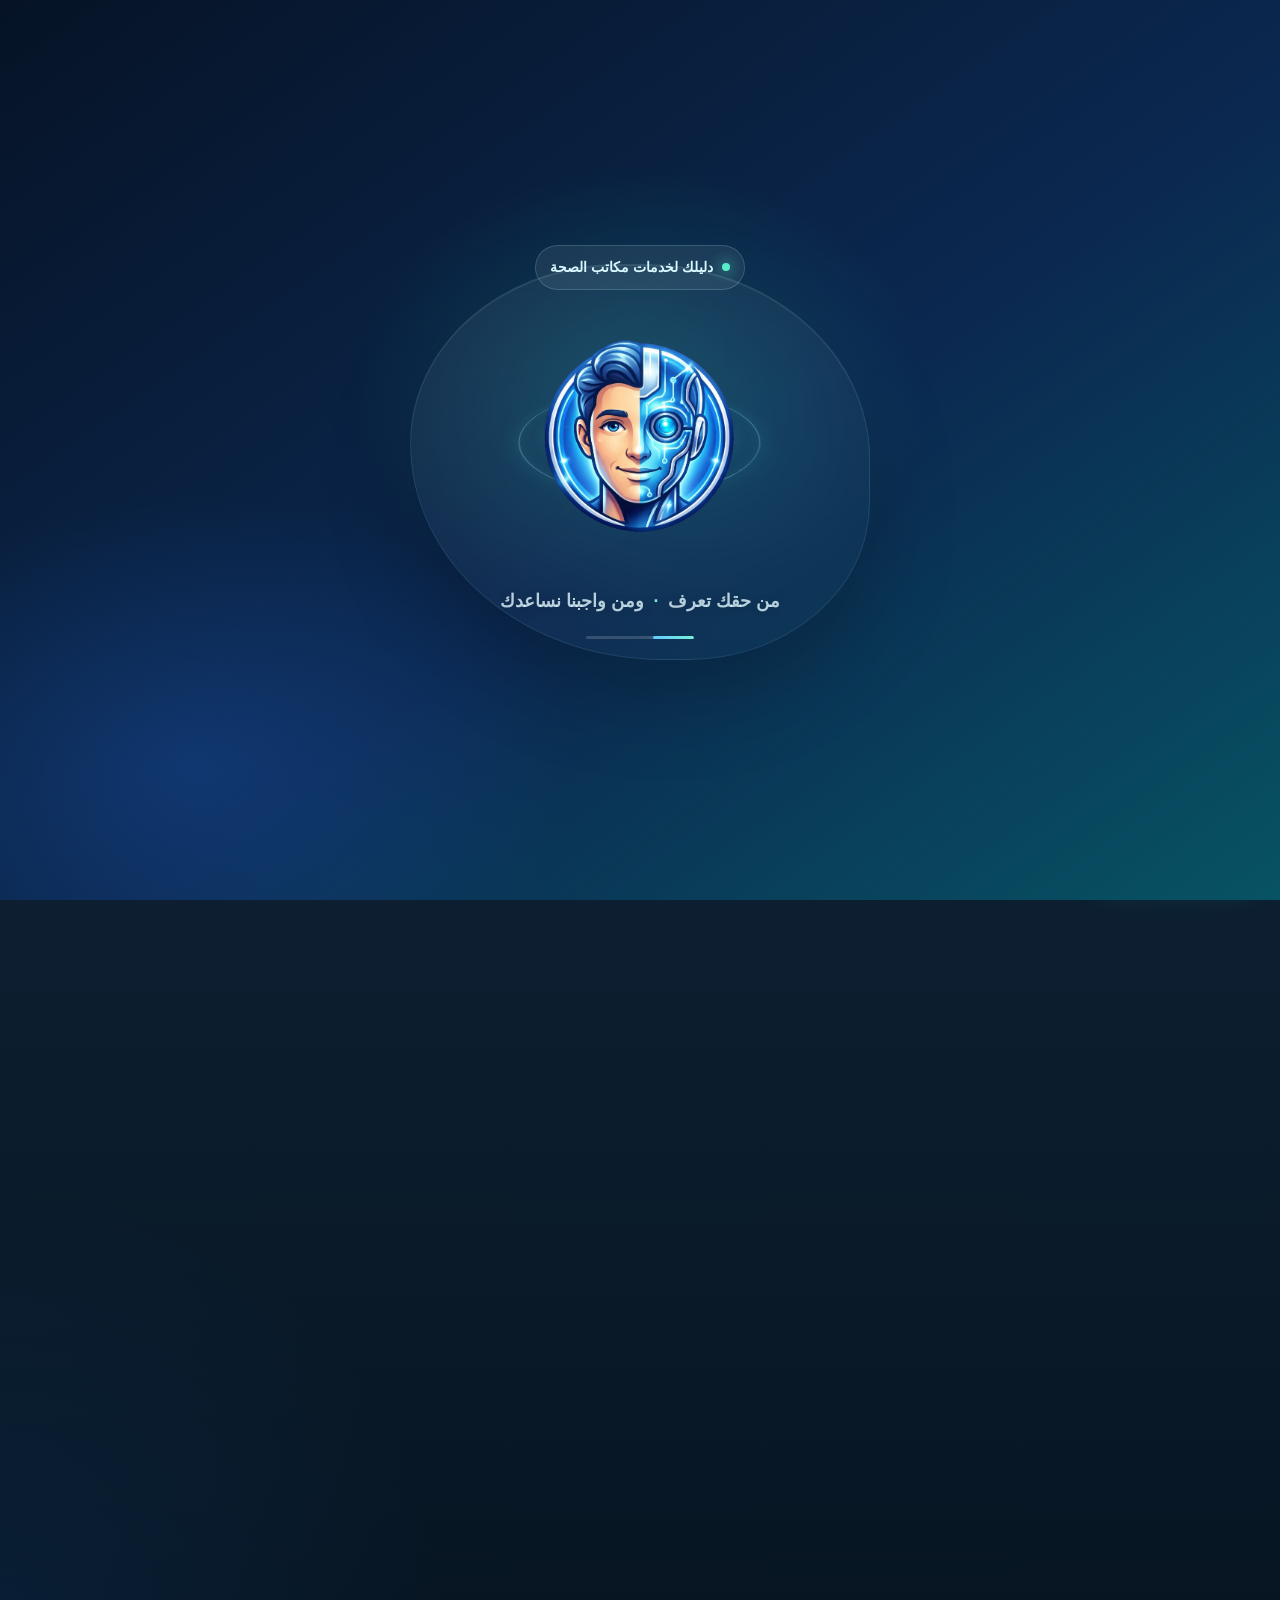
==== commit 57220802: "Update health assistant" ====
--- a/index.html
+++ b/index.html
@@ -24,7 +24,7 @@
     <link rel="icon" type="image/png" href="assets/images/assistant-logo.png">
     <link rel="apple-touch-icon" href="assets/images/assistant-logo.png">
     <link rel="manifest" href="manifest.webmanifest">
-    <link rel="stylesheet" href="styles/main.css?v=20261012-3">
+    <link rel="stylesheet" href="styles/main.css?v=20261012-6">
 </head>
 <body>
     <div id="splash" class="splash" aria-label="شاشة بداية المساعد">
@@ -52,7 +52,7 @@
             </div>
 
             <div class="toolbar-tools">
-                <button id="themeToggle" class="theme-toggle" type="button" aria-label="تبديل الوضع">🌙</button>
+                <button id="homeButton" class="home-button" type="button" aria-label="الرئيسية" title="الرئيسية"><span aria-hidden="true">🏠</span></button>
                 <button id="seniorModeToggle" class="senior-mode-toggle" type="button" aria-pressed="false" aria-label="تفعيل وضع كبار السن"><span>كبير</span><span class="senior-mode-mark" aria-hidden="true">A+</span></button>
                 <div class="time-widget" aria-label="الوقت والتاريخ الحالي">
                     <strong id="clockTime">--:--</strong>
@@ -67,6 +67,8 @@
                     <p class="hello">أهلاً بيك <span aria-hidden="true">✦</span></p>
                     <h2>خدماتك الصحية أقرب وأسهل</h2>
                     <p>قولنا محتاج إيه، أو اختار الخدمة المناسبة ليك. هنمشي معاك خطوة بخطوة.</p>
+                    <div class="hero-brand-showcase"><img src="assets/images/assistant-logo.png" alt=""><strong>المساعد الذكي</strong></div>
+                    <div class="hero-service-spotlight" aria-live="polite"><span>خدماتنا</span><strong id="heroServiceText">تسجيل المواليد</strong><small id="heroServiceDescription">جهّز إخطار المولود وبطاقتي الوالدين وقسيمة الزواج وصور المستندات.</small></div>
                     <div class="hero-actions">
                         <button id="heroAssistantBtn" class="hero-primary-action" type="button"><span aria-hidden="true">✦</span> اسأل المساعد</button>
                         <a class="hero-secondary-action" href="#menuPanel">تصفح الخدمات <span aria-hidden="true">↓</span></a>
@@ -75,7 +77,7 @@
                 <div class="hero-orbit" aria-hidden="true">
                     <span class="hero-orbit-ring hero-orbit-ring-one"></span>
                     <span class="hero-orbit-ring hero-orbit-ring-two"></span>
-                    <span class="hero-orbit-core"><span>✚</span></span>
+                    <span class="hero-orbit-core"><img src="assets/images/assistant-logo.png" alt=""></span>
                     <span class="hero-orbit-node hero-orbit-node-one">👶</span>
                     <span class="hero-orbit-node hero-orbit-node-two">💉</span>
                     <span class="hero-orbit-node hero-orbit-node-three">🏥</span>
@@ -196,6 +198,8 @@
             <div class="image-tools">
                 <button type="button" data-image-tool="zoom-in" aria-label="تكبير الصورة">+</button>
                 <button type="button" data-image-tool="zoom-out" aria-label="تصغير الصورة">−</button>
+                <button type="button" data-image-tool="rotate-left" aria-label="لف الصورة لليسار">↶</button>
+                <button type="button" data-image-tool="rotate-right" aria-label="لف الصورة لليمين">↷</button>
                 <button type="button" data-image-tool="reset" aria-label="إعادة ضبط حجم الصورة">↺</button>
                 <button type="button" data-image-tool="close" aria-label="إغلاق الصورة">×</button>
             </div>
@@ -266,12 +270,13 @@
     </div>
 
     <script src="data/cairo-health-offices.js?v=20260925-1"></script>
+    <script src="data/cairo-hospitals.js?v=20261012-1"></script>
     <script src="data/vaccination-schedule.js?v=20260925-1"></script>
     <script src="data/services.js?v=20261012-3"></script>
     <script src="data/announcements.js?v=20260625-1"></script>
     <script src="data/gallery.js?v=20260625-1"></script>
     <script src="data/ai-config.js?v=20260731-1"></script>
     <script src="scripts/ai-api.js?v=20260731-1"></script>
-    <script src="scripts/app.js?v=20261012-3"></script>
+    <script src="scripts/app.js?v=20261012-6"></script>
 </body>
 </html>
--- a/styles/main.css
+++ b/styles/main.css
@@ -2808,7 +2808,7 @@
 .image-tools button { transition:transform .2s ease,background .2s ease; }
 .image-tools button:hover,.image-tools button:focus-visible { transform:translateY(-2px) scale(1.06); }
 .image-stage img { width:auto; height:auto; object-fit:contain; transition:transform .18s ease; }
-.image-stage img.image-arrive { animation:imageGallery3d .46s cubic-bezier(.2,.8,.2,1) both; }
+.image-stage img.image-arrive { animation:imageGallery3d .46s cubic-bezier(.2,.8,.2,1); }
 @keyframes imageGallery3d { from { opacity:0; filter:blur(3px); transform:perspective(1000px) rotateY(-18deg) scale(.94); } to { opacity:1; filter:blur(0); transform:perspective(1000px) rotateY(0) scale(1); } }
 
 :root[data-theme="dark"] .speak-action { border-color:#5dd7ff; background:linear-gradient(145deg,#123b57,#087da8); color:#e0f7ff; box-shadow:0 4px 14px rgba(14,165,233,.32); }
@@ -3468,3 +3468,65 @@
 }
 
 @media (prefers-reduced-motion:reduce) { .voice-input.is-listening { animation:none!important; } }
+ .hero-service-spotlight { display:flex; align-items:center; gap:10px; margin-top:17px; color:#fff; text-shadow:0 0 14px rgba(255,255,255,.55); }
+.hero-brand-showcase { display:flex; align-items:center; gap:10px; margin-top:13px; color:#fff; }
+.hero-brand-showcase img { width:43px; height:43px; border:1px solid rgba(255,255,255,.65); border-radius:14px; box-shadow:0 0 22px rgba(255,255,255,.32); }
+.hero-brand-showcase strong { font-size:1.35rem; font-weight:950; text-shadow:0 0 8px #fff,0 0 22px rgba(170,244,255,.92); }
+.hero-service-spotlight span { font-size:.85rem; font-weight:800; opacity:.88; }
+.hero-service-spotlight strong { min-height:1.5em; font-size:1.25rem; font-weight:950; transition:opacity .78s ease,transform .78s ease; }
+.hero-service-spotlight strong.is-changing { opacity:0; transform:translateY(-8px); }
+.hero-orbit-core img { width:100%; height:100%; object-fit:cover; border-radius:inherit; }
+.hospital-area-grid { display:grid; grid-template-columns:repeat(auto-fit,minmax(125px,1fr)); gap:9px; }
+.hospital-area-grid .area-choice { margin:0; }
+.hospital-item small { display:block; margin-top:5px; color:var(--muted); font-size:.76rem; }
+.hospital-update-note { display:grid; gap:7px; margin-top:12px; padding:16px; border:1px solid var(--border); border-radius:16px; background:var(--surface-2); color:var(--text); }
+.hospital-update-note span { color:var(--muted); }
+.hospital-source-links { display:flex; flex-wrap:wrap; gap:8px; margin-top:14px; }
+.hospital-source-links a { padding:8px 11px; border:1px solid var(--border); border-radius:12px; background:var(--surface-2); color:var(--primary-dark); font-size:.8rem; font-weight:800; }
+.home-button { display:inline-flex; align-items:center; justify-content:center; box-sizing:border-box; flex:0 0 44px; width:44px; height:44px; min-height:44px; padding:0; border:1px solid rgba(255,255,255,.18); border-radius:15px; background:linear-gradient(135deg,#1876dc,#11a89d); color:#fff; box-shadow:0 8px 20px rgba(23,105,209,.25); font-weight:900; cursor:pointer; transition:transform .2s ease,box-shadow .2s ease; }
+.home-button span:first-child { font-size:1.25rem; filter:drop-shadow(0 2px 3px rgba(0,0,0,.22)); }
+.home-button:hover,.home-button:focus-visible { transform:translateY(-2px); box-shadow:0 12px 27px rgba(23,105,209,.36); outline:2px solid rgba(71,212,196,.45); outline-offset:2px; }
+.hero-service-spotlight { flex-wrap:wrap; row-gap:4px; }
+.hero-service-spotlight small { flex-basis:100%; min-height:2.8em; max-width:39rem; font-size:.94rem; font-weight:750; line-height:1.55; text-shadow:0 0 12px rgba(255,255,255,.38); transition:opacity .78s ease,transform .78s ease; }
+.hero-service-spotlight.is-changing { opacity:0; transform:translateY(-4px); }
+.hero-service-spotlight strong.is-changing { opacity:1; transform:none; }
+.hospital-scope-note { margin:10px 0 14px; padding:10px 13px; border-inline-start:3px solid var(--teal); border-radius:10px; background:var(--surface-2); color:var(--muted); font-size:.82rem; line-height:1.6; }
+.hospital-item { gap:12px; padding:16px; border:1px solid color-mix(in srgb,var(--primary) 22%,var(--border)); border-radius:19px; background:linear-gradient(145deg,var(--surface),var(--surface-2)); box-shadow:0 8px 20px rgba(23,105,209,.08); }
+.hospital-item-heading { display:flex; align-items:center; gap:12px; }
+.hospital-item-heading>span { display:grid; place-items:center; width:48px; height:48px; border-radius:15px; background:linear-gradient(135deg,#2879d4,#49a8e8); font-size:1.45rem; }
+.hospital-item-heading>div { display:grid; gap:4px; }
+.hospital-item-heading strong { color:var(--primary-dark); font-size:1.04rem; }
+.hospital-item-heading small,.hospital-detail-field small { color:var(--muted); font-size:.78rem; }
+.hospital-detail-field { display:grid; gap:5px; padding:12px 14px; border:1px solid var(--border); border-radius:13px; background:color-mix(in srgb,var(--surface) 82%,var(--soft)); }
+.hospital-detail-field span,.hospital-detail-field a { color:var(--text); font-weight:800; line-height:1.6; text-decoration:none; }
+.speak-action.is-playing { border-color:#f87171!important; background:linear-gradient(145deg,#fff0f0,#ffb8b8)!important; color:#941b2a!important; }
+:root[data-theme="dark"] .speak-action.is-playing { background:linear-gradient(145deg,#682d3b,#b53249)!important; color:#fff!important; }
+.back-btn { position:relative; overflow:hidden; border-color:transparent; background:linear-gradient(120deg,var(--primary),#1353a0 55%,var(--teal)); color:#fff; box-shadow:0 12px 28px rgba(23,105,209,.25),inset 0 1px 0 rgba(255,255,255,.24); transition:transform .22s ease,box-shadow .22s ease; }
+.back-btn::before { content:""; position:absolute; inset:0; background:linear-gradient(105deg,transparent 28%,rgba(255,255,255,.22) 48%,transparent 68%); transform:translateX(-120%); transition:transform .65s ease; }
+.back-btn:hover::before,.back-btn:focus-visible::before { transform:translateX(120%); }
+.back-btn:hover,.back-btn:focus-visible { transform:translateY(-2px); border-color:rgba(255,255,255,.35); color:#fff; box-shadow:0 17px 34px rgba(23,105,209,.34),0 0 0 4px rgba(48,178,173,.12); }
+@media (max-width:720px) {
+    .toolbar { display:grid; grid-template-columns:minmax(0,1fr); gap:8px; padding:10px 14px; }
+    .brand { grid-row:1; width:100%; min-height:48px; gap:10px; }
+    .brand h1 { font-size:1.15rem; white-space:nowrap; }
+    .toolbar-tools { grid-row:2; display:flex; flex-direction:row; align-items:center; justify-content:flex-start; flex-wrap:wrap; gap:8px; }
+    .home-button { flex-basis:42px; width:42px; height:42px; min-height:42px; padding:0; }
+    .senior-mode-toggle { min-height:38px; padding:7px 12px; }
+    .time-widget { min-width:0; margin-inline-start:auto; padding:5px 9px; }
+    .hero { display:flex; flex-direction:column; align-items:stretch; min-height:0; padding:20px 18px 10px; gap:8px; }
+    .hero-copy { order:0; width:100%; }
+    .hero-copy > p:not(.hello) { max-width:100%; }
+    .hero-orbit { position:relative; order:1; left:auto; top:auto; flex:0 0 205px; width:205px; height:205px; align-self:flex-start; margin:0 0 -42px; opacity:1; transform:scale(.78); transform-origin:right top; }
+    .hero-actions { flex-wrap:wrap; }
+    .hero-service-spotlight strong { font-size:1.15rem; }
+    .image-tools { gap:5px; }
+    .image-tools button { width:34px; height:34px; }
+}
+@media (max-width:370px) {
+    .brand-logo { width:40px; height:40px; }
+    .brand h1 { font-size:1.02rem; }
+    .hero { padding-inline:14px; }
+    .hero h2 { font-size:1.45rem; }
+    .image-tools { gap:3px; }
+    .image-tools button { width:31px; height:31px; }
+}
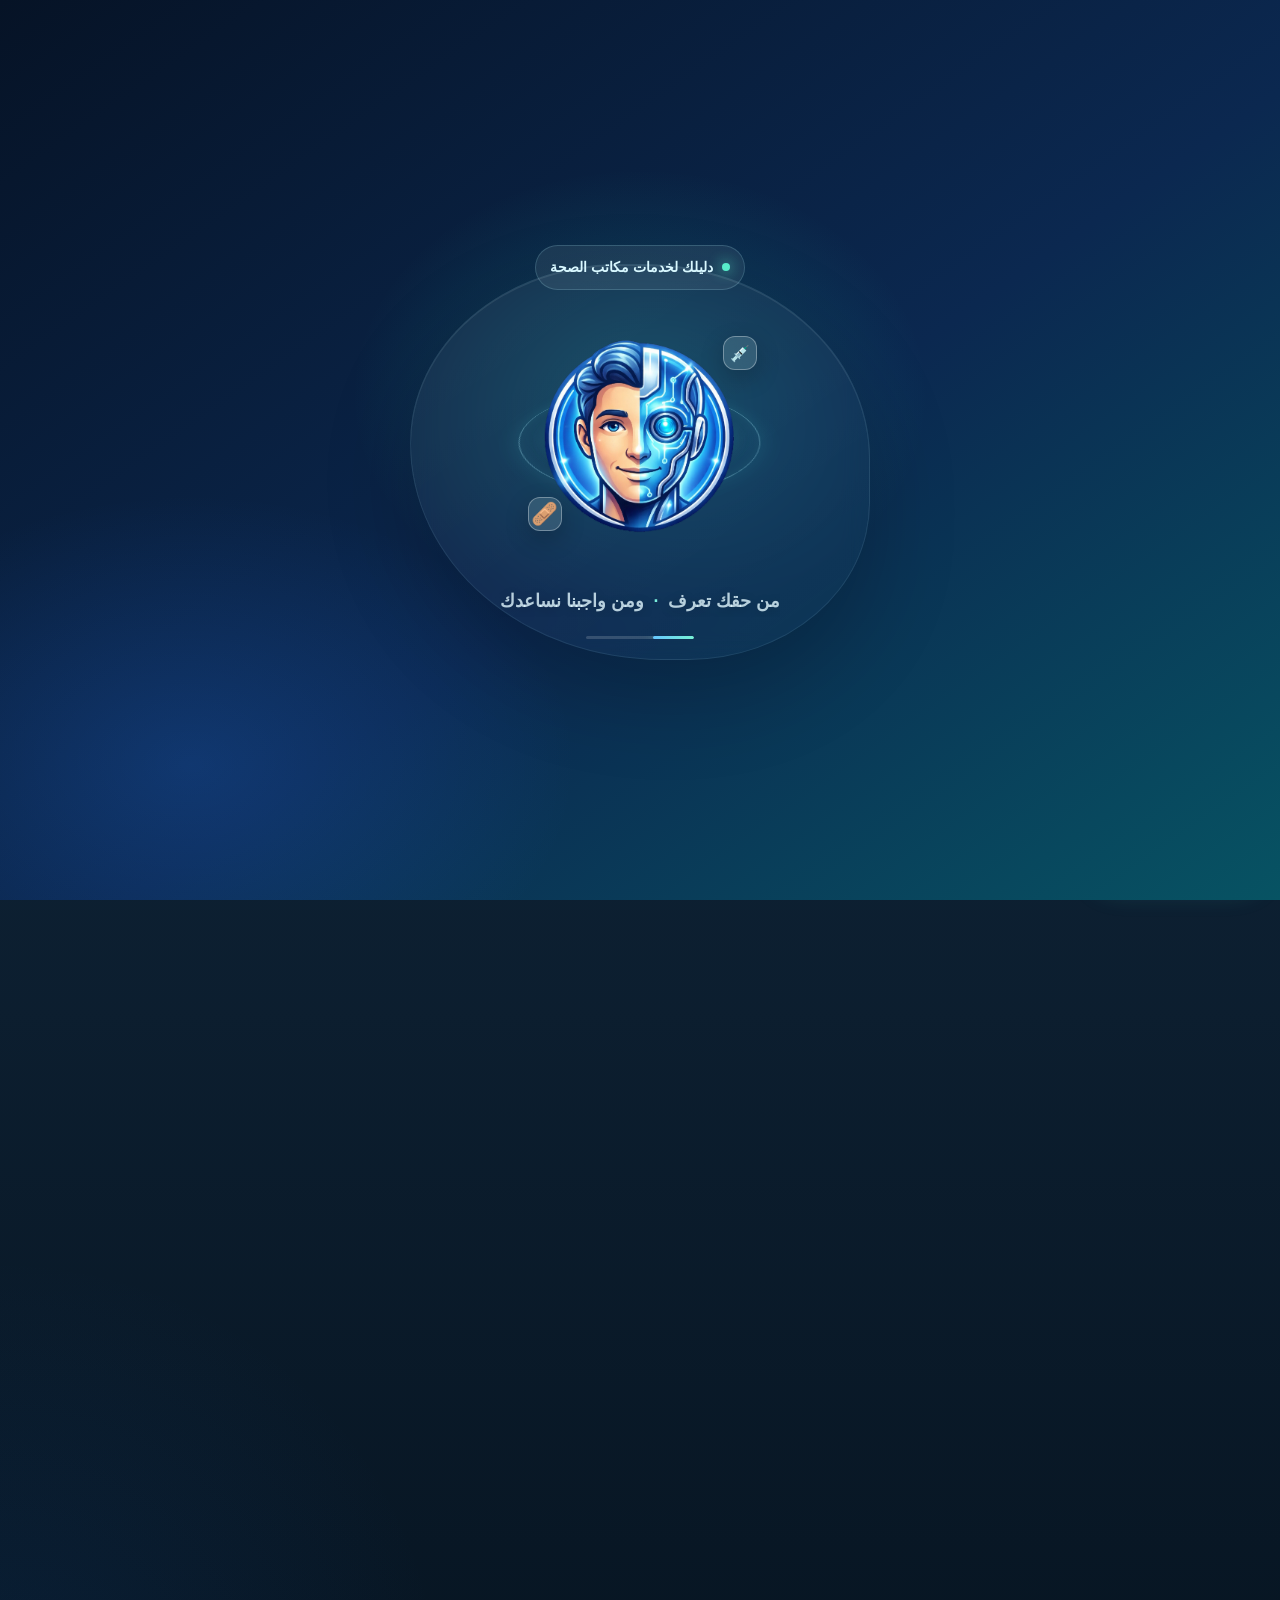
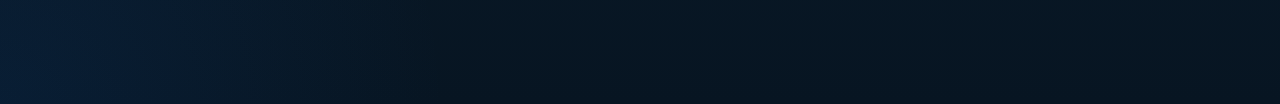
==== commit b54efd6a: "Update health assistant" ====
--- a/index.html
+++ b/index.html
@@ -24,7 +24,8 @@
     <link rel="icon" type="image/png" href="assets/images/assistant-logo.png">
     <link rel="apple-touch-icon" href="assets/images/assistant-logo.png">
     <link rel="manifest" href="manifest.webmanifest">
-    <link rel="stylesheet" href="styles/main.css?v=20261012-6">
+    <link rel="stylesheet" href="styles/main.css?v=20261012-10">
+    <link rel="stylesheet" href="styles/visual-overrides.css?v=20261012-3">
 </head>
 <body>
     <div id="splash" class="splash" aria-label="شاشة بداية المساعد">
@@ -53,11 +54,7 @@
 
             <div class="toolbar-tools">
                 <button id="homeButton" class="home-button" type="button" aria-label="الرئيسية" title="الرئيسية"><span aria-hidden="true">🏠</span></button>
-                <button id="seniorModeToggle" class="senior-mode-toggle" type="button" aria-pressed="false" aria-label="تفعيل وضع كبار السن"><span>كبير</span><span class="senior-mode-mark" aria-hidden="true">A+</span></button>
-                <div class="time-widget" aria-label="الوقت والتاريخ الحالي">
-                    <strong id="clockTime">--:--</strong>
-                    <span id="clockDate">--</span>
-                </div>
+                <button id="seniorModeToggle" class="senior-mode-toggle" type="button" aria-pressed="false" aria-label="تكبير الخط"><span>تكبير</span><span class="senior-mode-mark" aria-hidden="true">A+</span></button>
             </div>
         </header>
 
@@ -67,7 +64,7 @@
                     <p class="hello">أهلاً بيك <span aria-hidden="true">✦</span></p>
                     <h2>خدماتك الصحية أقرب وأسهل</h2>
                     <p>قولنا محتاج إيه، أو اختار الخدمة المناسبة ليك. هنمشي معاك خطوة بخطوة.</p>
-                    <div class="hero-brand-showcase"><img src="assets/images/assistant-logo.png" alt=""><strong>المساعد الذكي</strong></div>
+                    <div class="hero-copy-divider" aria-hidden="true"><span></span></div>
                     <div class="hero-service-spotlight" aria-live="polite"><span>خدماتنا</span><strong id="heroServiceText">تسجيل المواليد</strong><small id="heroServiceDescription">جهّز إخطار المولود وبطاقتي الوالدين وقسيمة الزواج وصور المستندات.</small></div>
                     <div class="hero-actions">
                         <button id="heroAssistantBtn" class="hero-primary-action" type="button"><span aria-hidden="true">✦</span> اسأل المساعد</button>
@@ -85,6 +82,8 @@
                 </div>
             </section>
 
+            <div class="section-divider" aria-hidden="true"><span></span></div>
+
             <section class="smart-tools" aria-label="أدوات المساعد السريعة">
                 <div class="smart-tools-head"><span>خدمات سريعة</span><small>اختصارات توفر عليك الوقت</small></div>
                 <div class="smart-tools-grid">
@@ -95,6 +94,21 @@
                 </div>
                 <div id="personalAssistantStatus" class="personal-assistant-status hidden" aria-live="polite"></div>
             </section>
+
+            <section class="global-search" aria-label="البحث في خدمات الموقع">
+                <div class="global-search-heading-block">
+                    <h2>ابحث عن خدمة</h2>
+                    <p>اكتب اسم الخدمة أو جزءًا منه، وهتظهرلك الاختيارات المناسبة.</p>
+                </div>
+                <label class="global-search-label" for="globalServiceSearch">البحث عن خدمة أو إجراء</label>
+                <div class="global-search-box">
+                    <input id="globalServiceSearch" type="search" autocomplete="off" placeholder="مثال: تسجيل مولود أو تطعيمات">
+                    <button id="globalSearchClear" class="global-search-clear hidden" type="button" aria-label="مسح البحث">×</button>
+                </div>
+                <div id="globalSearchResults" class="global-search-results hidden" aria-live="polite"></div>
+            </section>
+
+            <div class="section-divider section-divider-soft" aria-hidden="true"><span></span></div>
 
             <section class="news-panel" aria-label="أخبار وتنبيهات">
                 <div class="news-label">تنبيهات</div>
@@ -214,12 +228,12 @@
     <div id="officeModal" class="office-modal hidden" role="dialog" aria-modal="true" aria-labelledby="officeModalName">
         <div class="office-modal-shell">
             <div class="office-modal-topbar">
-                <span>دليل مكاتب الصحة</span>
+                <span id="officeModalHeading">دليل مكاتب الصحة</span>
                 <button type="button" class="office-modal-close" data-office-modal-close aria-label="إغلاق">×</button>
             </div>
             <div class="office-modal-content">
-                <div class="office-modal-icon" aria-hidden="true">🏢</div>
-                <p class="office-modal-kicker">مكتب الصحة</p>
+                <div id="officeModalIcon" class="office-modal-icon" aria-hidden="true">🏢</div>
+                <p id="officeModalKicker" class="office-modal-kicker">مكتب الصحة</p>
                 <h2 id="officeModalName"></h2>
                 <div class="office-detail-card">
                     <span class="office-detail-label">المنطقة</span>
@@ -228,6 +242,10 @@
                 <div class="office-detail-card office-address-card">
                     <span class="office-detail-label">العنوان</span>
                     <p id="officeModalAddress"></p>
+                </div>
+                <div id="officeModalPhoneWrap" class="office-detail-card hidden">
+                    <span class="office-detail-label">التواصل</span>
+                    <a id="officeModalPhone" href="#"></a>
                 </div>
                 <a id="officeModalMap" class="office-map-button" href="#" target="_blank" rel="noopener noreferrer">
                     <span aria-hidden="true">📍</span> فتح الموقع الجغرافي
@@ -277,6 +295,6 @@
     <script src="data/gallery.js?v=20260625-1"></script>
     <script src="data/ai-config.js?v=20260731-1"></script>
     <script src="scripts/ai-api.js?v=20260731-1"></script>
-    <script src="scripts/app.js?v=20261012-6"></script>
+    <script src="scripts/app.js?v=20261012-12"></script>
 </body>
 </html>
--- a/styles/main.css
+++ b/styles/main.css
@@ -3530,3 +3530,109 @@
     .image-tools { gap:3px; }
     .image-tools button { width:31px; height:31px; }
 }
+
+.hero { position:relative; isolation:isolate; overflow:hidden; }
+.hero::after { content:""; position:absolute; z-index:0; inset:0; opacity:.085; pointer-events:none; background:url("data:image/svg+xml,%3Csvg xmlns='http://www.w3.org/2000/svg' viewBox='0 0 600 300' fill='none' stroke='%23eaffff' stroke-width='2'%3E%3Cpath d='M15 235h570M35 235v-90h95v90M55 145v-35h55v35M67 125h31M82 109v33M50 168h18v22H50zm45 0h18v22H95zM180 235v-46a34 34 0 0 1 68 0v46M198 190h32M214 174v32M285 235V99h90v136M302 122h16v18h-16zm40 0h16v18h-16zm-40 38h16v18h-16zm40 0h16v18h-16zm-20 75v-35h25v35M420 235v-72h112v72M438 186h16v18h-16zm40 0h16v18h-16zM380 250c50-30 68-10 105-36s49-55 96-57M570 157l11 2-6 10" stroke-linecap='round' stroke-linejoin='round'/%3E%3Ccircle cx='380' cy='250' r='5' fill='%23eaffff'/%3E%3Ccircle cx='581' cy='157' r='5' fill='%23eaffff'/%3E%3C/svg%3E") left center/76% auto no-repeat; }
+.hero-copy { z-index:2; }
+.hero-orbit { z-index:1; }
+.hero-copy-divider { display:flex; align-items:center; gap:8px; width:min(100%,490px); height:9px; margin:5px 0 7px; opacity:.76; }
+.hero-copy-divider::before,.hero-copy-divider::after { content:""; flex:1; height:1px; background:linear-gradient(90deg,transparent,rgba(232,255,255,.62),transparent); }
+.hero-copy-divider span { width:4px; height:4px; flex:0 0 4px; border-radius:50%; background:#a6fff5; box-shadow:0 0 7px rgba(166,255,245,.78); }
+.section-divider { display:flex; align-items:center; justify-content:center; height:22px; margin:0 6px 8px; opacity:.72; }
+.section-divider::before,.section-divider::after { content:""; height:1px; flex:1; background:linear-gradient(90deg,transparent,rgba(80,190,207,.42),transparent); }
+.section-divider span { width:5px; height:5px; margin:0 10px; border-radius:50%; background:#69d9d0; box-shadow:0 0 10px #69d9d0; }
+.global-search { position:relative; z-index:5; margin:12px 0; padding:14px 16px; border:1px solid var(--border); border-radius:18px; background:var(--surface); box-shadow:0 8px 22px rgba(5,25,45,.08); }
+.global-search-label { display:block; margin-bottom:8px; color:var(--primary-dark); font-size:.88rem; font-weight:900; }
+.global-search-box { display:flex; align-items:center; gap:10px; min-height:48px; padding:0 13px; border:1px solid color-mix(in srgb,var(--primary) 25%,var(--border)); border-radius:14px; background:var(--surface-2); transition:border-color .22s ease,box-shadow .22s ease; }
+.global-search-box:focus-within { border-color:var(--teal); box-shadow:0 0 0 3px color-mix(in srgb,var(--teal) 13%,transparent); }
+.global-search-box>span { color:var(--primary); font-size:1.7rem; line-height:1; }
+.global-search-box input { flex:1; min-width:0; height:46px; border:0; outline:0; background:transparent; color:var(--text); font:inherit; }
+.global-search-clear { width:30px; height:30px; border:0; border-radius:50%; background:var(--border); color:var(--muted); font-size:1.2rem; cursor:pointer; }
+.global-search-results { max-height:0; margin-top:0; overflow:hidden; opacity:0; transform:translateY(-5px); transition:max-height .38s ease,opacity .3s ease,transform .38s ease,margin .38s ease; }
+.global-search-results.is-open { max-height:360px; margin-top:10px; overflow:auto; opacity:1; transform:translateY(0); }
+.global-search-heading,.global-search-empty { margin:0; padding:6px 3px 9px; color:var(--muted); font-size:.82rem; font-weight:800; }
+.global-search-result { display:flex; align-items:center; gap:11px; width:100%; min-height:55px; padding:8px 10px; border:0; border-bottom:1px solid var(--border); border-radius:12px; background:transparent; color:var(--text); text-align:right; cursor:pointer; animation:searchResultIn .28s ease both; }
+.global-search-result:hover,.global-search-result:focus-visible { background:var(--soft); outline:0; }
+.global-search-result>span:first-child { display:grid; place-items:center; width:36px; height:36px; border-radius:11px; background:var(--surface-2); font-size:1.12rem; }
+.global-search-result>span:nth-child(2) { display:grid; flex:1; gap:3px; }
+.global-search-result strong { font-size:.87rem; }
+.global-search-result small { color:var(--muted); font-size:.74rem; }
+.global-search-result-arrow { color:var(--primary); font-size:1.3rem; }
+@keyframes searchResultIn { from { opacity:0; transform:translateY(5px); } to { opacity:1; transform:translateY(0); } }
+.office-modal-phone-link { color:var(--primary-dark); font-size:1rem; font-weight:900; text-decoration:none; }
+.hospital-detail-button { width:100%; min-height:48px; padding:10px 14px; border:0; border-radius:13px; background:linear-gradient(135deg,#286fba,#318f95); color:#fff; font:inherit; font-weight:900; cursor:pointer; }
+.hospital-detail-button:hover,.hospital-detail-button:focus-visible { filter:brightness(1.07); outline:3px solid color-mix(in srgb,var(--teal) 20%,transparent); }
+
+@media (max-width:720px) {
+    .toolbar { display:flex; align-items:center; justify-content:space-between; flex-wrap:nowrap; gap:8px; padding:8px 10px; }
+    .brand { flex:1; min-width:0; width:auto; }
+    .brand-logo { width:38px; height:38px; }
+    .brand h1 { overflow:hidden; font-size:1rem; text-overflow:ellipsis; }
+    .toolbar-tools { display:flex; flex:0 0 auto; flex-direction:row; align-items:center; flex-wrap:nowrap; gap:7px; }
+    .home-button { flex-basis:40px; width:40px; height:40px; min-height:40px; border-radius:13px; }
+    .senior-mode-toggle { min-height:40px; padding:6px 9px; border-radius:13px; }
+    .hero { display:block; min-height:0; padding:16px 17px 14px; border-radius:19px; }
+    .hero-copy { max-width:100%; }
+    .hero-copy > p:not(.hello) { max-width:100%; }
+    .hero-orbit { position:absolute; top:52%; right:auto; bottom:auto; left:4px; width:205px; height:205px; margin:0; opacity:.12; pointer-events:none; transform:translateY(-50%) scale(.78); transform-origin:left center; }
+    .hero-actions { gap:7px; margin-top:12px; }
+    .hero-primary-action { min-height:42px; padding:0 14px; border-radius:13px; }
+    .global-search { padding:12px; border-radius:16px; }
+    .global-search-results.is-open { max-height: min(52vh,360px); }
+}
+@media (max-width:370px) {
+    .toolbar { gap:5px; padding-inline:8px; }
+    .brand { gap:7px; }
+    .brand-logo { width:34px; height:34px; }
+    .brand h1 { font-size:.92rem; }
+    .toolbar-tools { gap:5px; }
+    .home-button { flex-basis:36px; width:36px; height:36px; min-height:36px; }
+    .senior-mode-toggle { min-height:36px; padding:5px 7px; font-size:.78rem; }
+}
+@media (prefers-reduced-motion:reduce) {
+    .global-search-results,.global-search-result,.hero-service-spotlight,.hero-service-spotlight small { transition:none!important; animation:none!important; }
+}
+
+.global-search { padding:18px 18px 12px; border-inline-start:3px solid color-mix(in srgb,var(--teal) 72%,var(--primary)); }
+.global-search-heading-block h2 { margin:0; color:var(--primary-dark); font-size:1.12rem; }
+.global-search-heading-block p { margin:6px 0 14px; color:var(--muted); font-size:.88rem; line-height:1.7; }
+.global-search-label { display:block; margin:0 2px 7px; color:var(--primary-dark); font-size:.82rem; font-weight:800; }
+.global-search-box { min-height:52px; padding:0 14px; border-radius:16px; }
+.global-search-box:focus-within { border-color:color-mix(in srgb,var(--primary) 72%,var(--teal)); box-shadow:0 0 0 4px color-mix(in srgb,var(--primary) 12%,transparent); }
+.global-search-clear { display:grid; place-items:center; flex:0 0 32px; width:32px; height:32px; border:1px solid var(--border); border-radius:10px; background:var(--surface); }
+.section-divider { position:relative; height:34px; margin:4px 6px 10px; opacity:.9; }
+.section-divider::before,.section-divider::after { background:linear-gradient(90deg,transparent,color-mix(in srgb,var(--teal) 65%,var(--border)),transparent); box-shadow:0 0 8px color-mix(in srgb,var(--teal) 40%,transparent); }
+.section-divider span { width:7px; height:7px; margin:0 12px; border:1px solid color-mix(in srgb,var(--teal) 65%,white); background:var(--teal); box-shadow:0 0 6px var(--teal),0 0 17px color-mix(in srgb,var(--teal) 72%,transparent); }
+.section-divider-soft { height:22px; margin:0 10px 6px; opacity:.55; }
+.section-divider-soft span { width:4px; height:4px; }
+.toolbar { position:sticky; }
+.toolbar::after { position:absolute; right:0; bottom:-1px; left:0; height:2px; background:linear-gradient(90deg,transparent 0%,color-mix(in srgb,var(--primary) 45%,var(--border)) 15%,color-mix(in srgb,var(--teal) 70%,var(--primary)) 50%,color-mix(in srgb,var(--primary) 45%,var(--border)) 85%,transparent 100%); box-shadow:0 2px 9px color-mix(in srgb,var(--teal) 27%,transparent); content:""; pointer-events:none; }
+.home-button,.senior-mode-toggle,.hero-primary-action,.smart-tool,.global-search-clear { border-radius:14px; transition:background-color .2s ease,border-color .2s ease,box-shadow .2s ease,transform .2s ease; }
+.senior-mode-toggle { background:color-mix(in srgb,var(--surface) 78%,var(--primary) 8%); }
+.hero-primary-action { background:linear-gradient(135deg,#3278c3,#378e91); box-shadow:0 8px 18px rgba(24,91,135,.18); }
+.smart-tool:not(.tool-emergency) { background:color-mix(in srgb,var(--surface) 82%,var(--primary) 6%); }
+.home-button:hover,.senior-mode-toggle:hover,.hero-primary-action:hover,.smart-tool:not(.tool-emergency):hover { transform:translateY(-2px); box-shadow:0 9px 20px rgba(24,91,135,.17); }
+@media (max-width:720px) {
+    .global-search { padding:14px 12px 10px; }
+    .global-search-heading-block h2 { font-size:1.02rem; }
+    .global-search-heading-block p { font-size:.82rem; }
+}
+
+.hospital-area-grid .area-choice { min-height:54px; padding:12px 14px; border:1px solid color-mix(in srgb,#6d91b2 24%,var(--border)); border-radius:15px; background:linear-gradient(145deg,color-mix(in srgb,var(--surface) 94%,#8fb4d4),color-mix(in srgb,var(--surface-2) 90%,#d9e5ef)); box-shadow:0 5px 13px rgba(25,55,83,.07); color:var(--primary-dark); animation:hospitalChoiceArrive .48s cubic-bezier(.2,.75,.25,1) both; animation-delay:calc(var(--reveal-index,0) * 34ms); }
+.hospital-area-grid .area-choice:hover,.hospital-area-grid .area-choice:focus-visible { border-color:color-mix(in srgb,var(--primary) 40%,var(--border)); background:linear-gradient(145deg,var(--surface),color-mix(in srgb,var(--surface-2) 78%,#bdd2e3)); box-shadow:0 8px 18px rgba(25,55,83,.12); transform:translateY(-2px); }
+.hospital-item { border-color:color-mix(in srgb,#6d91b2 24%,var(--border)); background:linear-gradient(145deg,var(--surface),color-mix(in srgb,var(--surface-2) 88%,#e1eaf1)); box-shadow:0 6px 16px rgba(25,55,83,.06); animation:hospitalChoiceArrive .46s cubic-bezier(.2,.75,.25,1) both; animation-delay:calc(var(--reveal-index,0) * 100ms); }
+.hospital-item-heading>span { background:linear-gradient(145deg,#dce9f3,#c9dce9); color:#456783; }
+.hospital-detail-button { background:linear-gradient(135deg,#527da0,#548e8a); box-shadow:0 5px 13px rgba(37,83,105,.12); }
+:root[data-theme="dark"] .hospital-area-grid .area-choice { border-color:#35516a; background:linear-gradient(145deg,#1a3045,#20394f); color:#d7e7f4; box-shadow:0 5px 13px rgba(0,0,0,.12); }
+:root[data-theme="dark"] .hospital-area-grid .area-choice:hover,:root[data-theme="dark"] .hospital-area-grid .area-choice:focus-visible { background:linear-gradient(145deg,#213d55,#294a60); }
+:root[data-theme="dark"] .hospital-item { border-color:#35516a; background:linear-gradient(145deg,#172d42,#1b3449); box-shadow:0 6px 16px rgba(0,0,0,.12); }
+:root[data-theme="dark"] .hospital-item-heading>span { background:linear-gradient(145deg,#28465f,#345971); color:#e1edf6; }
+.assistant-panel { transition:opacity .18s ease,transform .18s ease; }
+.assistant-panel.is-leaving { opacity:0; transform:translateX(16px) scale(.99); pointer-events:none; }
+.menu-panel.is-returning .service-btn { animation:menuReturnCard .46s cubic-bezier(.2,.75,.25,1) both; animation-delay:var(--delay,0ms); }
+@keyframes hospitalChoiceArrive { from { opacity:0; transform:translateY(12px) scale(.975); } to { opacity:1; transform:translateY(0) scale(1); } }
+@keyframes menuReturnCard { from { opacity:0; transform:translateY(14px) scale(.975); } to { opacity:1; transform:translateY(0) scale(1); } }
+@media (prefers-reduced-motion:reduce) {
+    .hospital-area-grid .area-choice,.hospital-item,.menu-panel.is-returning .service-btn { animation:none!important; }
+    .assistant-panel { transition:none!important; }
+}
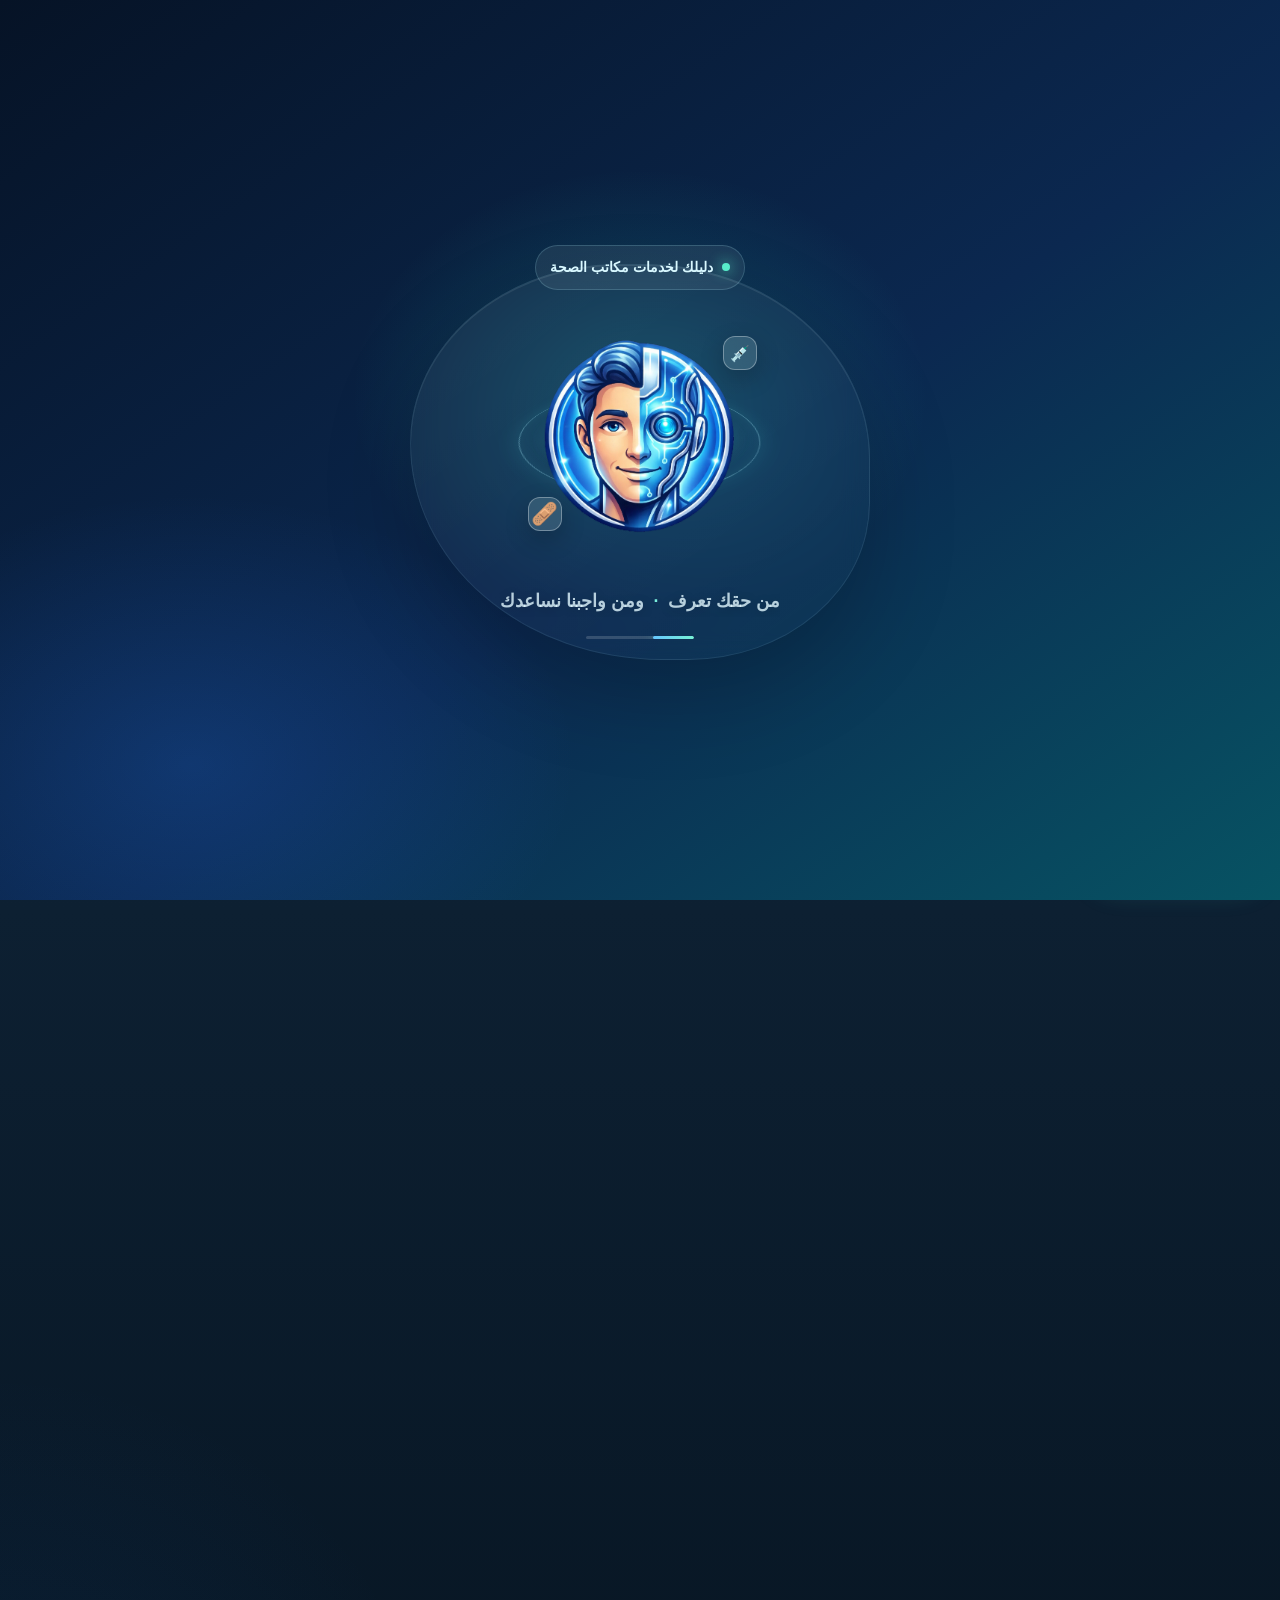
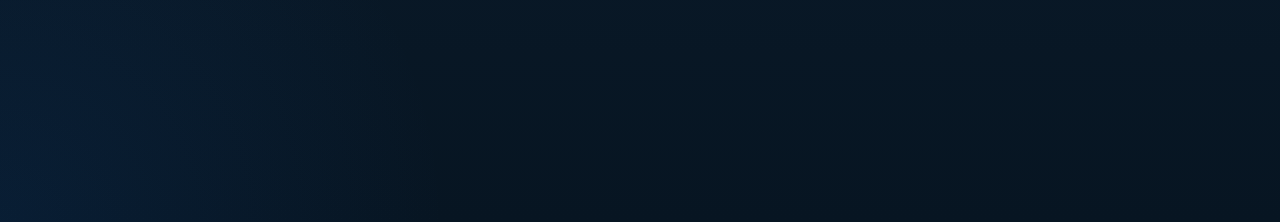
==== commit f0f367f7: "Improve mobile layout and search guidance" ====
--- a/index.html
+++ b/index.html
@@ -25,7 +25,7 @@
     <link rel="apple-touch-icon" href="assets/images/assistant-logo.png">
     <link rel="manifest" href="manifest.webmanifest">
     <link rel="stylesheet" href="styles/main.css?v=20261012-10">
-    <link rel="stylesheet" href="styles/visual-overrides.css?v=20261012-3">
+    <link rel="stylesheet" href="styles/visual-overrides.css?v=20261012-6">
 </head>
 <body>
     <div id="splash" class="splash" aria-label="شاشة بداية المساعد">
@@ -98,11 +98,12 @@
             <section class="global-search" aria-label="البحث في خدمات الموقع">
                 <div class="global-search-heading-block">
                     <h2>ابحث عن خدمة</h2>
-                    <p>اكتب اسم الخدمة أو جزءًا منه، وهتظهرلك الاختيارات المناسبة.</p>
-                </div>
+                    <p>اكتب أي كلمة أو جزء منها، وهتظهرلك النتائج من كل الموقع.</p>
+                </div>
+                <p class="global-search-guidance"><strong>💡 إرشاد</strong><span>اكتب كلمة أو جزءًا منها، مثل: تأمين صحي، غدة درقية، مستشفى، تطعيمات.</span></p>
                 <label class="global-search-label" for="globalServiceSearch">البحث عن خدمة أو إجراء</label>
                 <div class="global-search-box">
-                    <input id="globalServiceSearch" type="search" autocomplete="off" placeholder="مثال: تسجيل مولود أو تطعيمات">
+                    <input id="globalServiceSearch" type="search" autocomplete="off" placeholder="اكتب كلمة للبحث في الموقع">
                     <button id="globalSearchClear" class="global-search-clear hidden" type="button" aria-label="مسح البحث">×</button>
                 </div>
                 <div id="globalSearchResults" class="global-search-results hidden" aria-live="polite"></div>
@@ -295,6 +296,6 @@
     <script src="data/gallery.js?v=20260625-1"></script>
     <script src="data/ai-config.js?v=20260731-1"></script>
     <script src="scripts/ai-api.js?v=20260731-1"></script>
-    <script src="scripts/app.js?v=20261012-12"></script>
+    <script src="scripts/app.js?v=20261012-13"></script>
 </body>
 </html>
--- a/styles/visual-overrides.css
+++ b/styles/visual-overrides.css
@@ -0,0 +1,408 @@
+.global-search {
+    display: block;
+    margin: 16px 0;
+    padding: 18px;
+    border: 1px solid var(--border);
+    border-inline-start: 3px solid var(--teal);
+    border-radius: 18px;
+    background: var(--surface);
+    box-shadow: 0 8px 22px rgba(5, 25, 45, 0.08);
+}
+
+.global-search-heading-block h2 {
+    margin: 0;
+    color: var(--primary-dark);
+    font-size: 1.08rem;
+}
+
+.global-search-heading-block p {
+    margin: 6px 0 14px;
+    color: var(--muted);
+    font-size: 0.88rem;
+    line-height: 1.7;
+}
+
+.global-search-label {
+    display: block;
+    margin: 0 2px 7px;
+    color: var(--primary-dark);
+    font-size: 0.82rem;
+    font-weight: 800;
+}
+
+.global-search-box {
+    display: flex;
+    align-items: center;
+    gap: 10px;
+    min-height: 52px;
+    padding: 0 14px;
+    border: 1px solid color-mix(in srgb, var(--primary) 25%, var(--border));
+    border-radius: 16px;
+    background: var(--surface-2);
+}
+
+.global-search-box:focus-within {
+    border-color: var(--teal);
+    box-shadow: 0 0 0 4px color-mix(in srgb, var(--primary) 12%, transparent);
+}
+
+.global-search-box input {
+    flex: 1;
+    width: 100%;
+    min-width: 0;
+    height: 48px;
+    border: 0 !important;
+    outline: 0;
+    background: transparent !important;
+    color: var(--text);
+    font: inherit;
+}
+
+.global-search-clear {
+    display: grid;
+    flex: 0 0 32px;
+    width: 32px;
+    height: 32px;
+    place-items: center;
+    border: 1px solid var(--border);
+    border-radius: 10px;
+    background: var(--surface);
+    color: var(--muted);
+}
+
+.global-search-results.is-open {
+    max-height: min(52vh, 360px);
+    margin-top: 10px;
+    overflow: auto;
+    opacity: 1;
+}
+
+.global-search-heading,
+.global-search-empty {
+    margin: 0;
+    padding: 8px 4px;
+    color: var(--muted);
+    font-size: 0.84rem;
+    font-weight: 800;
+}
+
+.global-search-result {
+    display: flex;
+    align-items: center;
+    gap: 11px;
+    width: 100%;
+    min-height: 58px;
+    margin-top: 5px;
+    padding: 8px 11px;
+    border: 1px solid var(--border);
+    border-radius: 13px;
+    background: var(--surface-2);
+    color: var(--text);
+    text-align: right;
+    cursor: pointer;
+    transition: background 180ms ease, border-color 180ms ease, transform 180ms ease;
+}
+
+.global-search-result > span:first-child {
+    display: grid;
+    flex: 0 0 38px;
+    width: 38px;
+    height: 38px;
+    place-items: center;
+    border-radius: 11px;
+    background: color-mix(in srgb, var(--primary) 12%, var(--surface));
+    font-size: 1.15rem;
+}
+
+.global-search-result > span:nth-child(2) {
+    display: grid;
+    flex: 1;
+    gap: 3px;
+}
+
+.global-search-result strong {
+    font-size: 0.88rem;
+}
+
+.global-search-result small {
+    color: var(--muted);
+    font-size: 0.76rem;
+}
+
+.global-search-result-arrow {
+    color: var(--primary);
+    font-size: 1.3rem;
+}
+
+.global-search-result:hover,
+.global-search-result:focus-visible {
+    border-color: color-mix(in srgb, var(--primary) 45%, var(--border));
+    background: color-mix(in srgb, var(--primary) 10%, var(--surface));
+    outline: 0;
+}
+
+.global-search-result:active {
+    background: color-mix(in srgb, var(--teal) 18%, var(--surface));
+    transform: scale(0.99);
+}
+
+.hospital-area-grid .area-choice {
+    min-height: 54px;
+    padding: 12px 14px;
+    border: 1px solid #36536c !important;
+    border-radius: 15px;
+    background: linear-gradient(145deg, #1a3045, #20394f) !important;
+    box-shadow: 0 5px 13px rgba(0, 0, 0, 0.12);
+    color: #d7e7f4 !important;
+    animation: hospitalChoiceArrive 0.48s cubic-bezier(0.2, 0.75, 0.25, 1) both;
+    animation-delay: var(--reveal-delay, 0ms);
+    min-width: 0;
+    display: flex;
+    align-items: center;
+    justify-content: center;
+    overflow: hidden;
+    line-height: 1.25;
+    text-wrap: balance;
+}
+
+.hospital-area-grid .area-choice:hover,
+.hospital-area-grid .area-choice:focus-visible,
+.hospital-area-grid .area-choice:active {
+    border-color: #587b98 !important;
+    background: linear-gradient(145deg, #213d55, #294a60) !important;
+}
+
+.hospital-area-grid .area-choice {
+    transition: background 180ms ease, border-color 180ms ease, color 180ms ease, box-shadow 180ms ease, transform 180ms ease;
+}
+
+.hospital-area-grid .area-choice:hover,
+.hospital-area-grid .area-choice:focus-visible {
+    box-shadow: 0 8px 18px rgba(0, 0, 0, 0.2);
+    transform: translateY(-2px);
+}
+
+.hospital-area-grid .area-choice:active {
+    background: linear-gradient(145deg, #31536d, #3b6576) !important;
+    color: #ffffff !important;
+    transform: scale(0.98);
+}
+
+.hero-copy-divider {
+    width: 100%;
+    height: 8px;
+    margin: 5px 0 7px;
+    border-bottom: 1px solid rgba(232, 255, 255, 0.3);
+}
+
+.hero-copy-divider::before,
+.hero-copy-divider::after {
+    background: linear-gradient(90deg, transparent, rgba(232, 255, 255, 0.75), transparent);
+}
+
+.hero-copy-divider span {
+    box-shadow: 0 0 8px rgba(166, 255, 245, 0.9);
+}
+
+.hero-service-spotlight {
+    transition: opacity 460ms ease, transform 460ms ease, filter 460ms ease;
+}
+
+.hero-service-spotlight.is-changing {
+    opacity: 0.3;
+    filter: blur(1px);
+    transform: translateY(-2px);
+}
+
+.hero-service-spotlight strong,
+.hero-service-spotlight small {
+    transition: opacity 460ms ease, transform 460ms ease;
+}
+
+.service-btn {
+    transition: transform 200ms ease, box-shadow 200ms ease, filter 200ms ease;
+}
+
+.service-btn:hover,
+.service-btn:focus-visible {
+    filter: brightness(1.09) saturate(1.08);
+}
+
+.service-btn:active {
+    filter: brightness(1.14) saturate(1.12);
+    transform: translateY(1px) scale(0.985);
+}
+
+.hospital-item {
+    border-color: #35516a;
+    background: linear-gradient(145deg, #172d42, #1b3449);
+    box-shadow: 0 6px 16px rgba(0, 0, 0, 0.12);
+    animation: hospitalChoiceArrive 0.46s cubic-bezier(0.2, 0.75, 0.25, 1) both;
+    animation-delay: var(--reveal-delay, 0ms);
+}
+
+.hospital-area-grid {
+    grid-auto-rows: 58px;
+}
+
+.hospital-area-grid .area-choice:nth-child(5n + 2) {
+    background: linear-gradient(145deg, #20384f, #29485b) !important;
+}
+
+.hospital-area-grid .area-choice:nth-child(5n + 3) {
+    background: linear-gradient(145deg, #1c344b, #264254) !important;
+}
+
+.hospital-area-grid .area-choice:nth-child(5n + 4) {
+    background: linear-gradient(145deg, #22364d, #294153) !important;
+}
+
+.hospital-area-grid .area-choice:nth-child(5n) {
+    background: linear-gradient(145deg, #1d3548, #254554) !important;
+}
+
+.hospital-item-heading > span {
+    background: linear-gradient(145deg, #28465f, #345971);
+    color: #e1edf6;
+}
+
+.hospital-detail-button {
+    background: linear-gradient(135deg, #527da0, #548e8a);
+}
+
+:root[data-theme="light"] .hospital-area-grid .area-choice {
+    border-color: #c4d5e3 !important;
+    background: linear-gradient(145deg, #f8fbfd, #eaf1f6) !important;
+    color: #234360 !important;
+}
+
+:root[data-theme="light"] .hospital-area-grid .area-choice:hover,
+:root[data-theme="light"] .hospital-area-grid .area-choice:focus-visible {
+    background: linear-gradient(145deg, #ffffff, #dfeaf2) !important;
+}
+
+:root[data-theme="light"] .hospital-item {
+    border-color: #d1deea;
+    background: linear-gradient(145deg, #ffffff, #f1f6fa);
+}
+
+:root[data-theme="light"] .hospital-item-heading > span {
+    background: linear-gradient(145deg, #dce9f3, #c9dce9);
+    color: #456783;
+}
+
+:root[data-theme="light"] .hospital-area-grid .area-choice:nth-child(5n + 2) { background: linear-gradient(145deg, #f1f7fb, #e2edf4) !important; }
+:root[data-theme="light"] .hospital-area-grid .area-choice:nth-child(5n + 3) { background: linear-gradient(145deg, #eff7f7, #e0eeee) !important; }
+:root[data-theme="light"] .hospital-area-grid .area-choice:nth-child(5n + 4) { background: linear-gradient(145deg, #f3f5fa, #e5eaf2) !important; }
+:root[data-theme="light"] .hospital-area-grid .area-choice:nth-child(5n) { background: linear-gradient(145deg, #eff7f4, #e0eee9) !important; }
+
+@media (max-width: 720px) {
+    .global-search {
+        margin: 12px 0;
+        padding: 14px 12px;
+    }
+}
+
+@media (prefers-reduced-motion: reduce) {
+    .hospital-area-grid .area-choice {
+        animation: none;
+    }
+}
+
+@media (max-width: 720px) {
+    .toolbar {
+        display: flex;
+        flex-direction: row;
+        align-items: center;
+        justify-content: space-between;
+        flex-wrap: nowrap;
+    }
+
+    .brand {
+        flex: 1 1 auto;
+        width: auto;
+        min-width: 0;
+    }
+
+    .toolbar-tools {
+        display: flex;
+        flex: 0 0 auto;
+        flex-direction: row;
+        flex-wrap: nowrap;
+        align-items: center;
+    }
+
+    .hero {
+        position: relative;
+        overflow: hidden;
+        isolation: isolate;
+    }
+
+    .hero-copy {
+        position: relative;
+        z-index: 2;
+        text-shadow: 0 1px 3px rgba(0, 45, 72, 0.2);
+    }
+
+    .hero-orbit {
+        position: absolute;
+        z-index: 1;
+        top: 52%;
+        right: auto;
+        bottom: auto;
+        left: 4px;
+        width: 205px;
+        height: 205px;
+        margin: 0;
+        opacity: 0.22;
+        pointer-events: none;
+        transform: translateY(-50%) scale(0.78);
+        transform-origin: left center;
+    }
+}
+
+.global-search-guidance {
+    display: flex;
+    align-items: center;
+    gap: 9px;
+    margin: 0 2px 14px;
+    padding: 9px 12px;
+    border-inline-start: 3px solid color-mix(in srgb, var(--teal) 76%, var(--primary));
+    border-radius: 10px;
+    background: color-mix(in srgb, var(--teal) 8%, var(--surface));
+    color: var(--muted);
+    font-size: 0.82rem;
+    font-weight: 750;
+    line-height: 1.65;
+}
+
+.global-search-guidance strong {
+    flex: 0 0 auto;
+    color: var(--primary-dark);
+    white-space: nowrap;
+}
+
+.hospital-area-grid .area-choice:nth-child(4n + 1) { background: linear-gradient(145deg, #234563, #2c5770) !important; }
+.hospital-area-grid .area-choice:nth-child(4n + 2) { background: linear-gradient(145deg, #234b4b, #2d625d) !important; }
+.hospital-area-grid .area-choice:nth-child(4n + 3) { background: linear-gradient(145deg, #3d3d5e, #514c70) !important; }
+.hospital-area-grid .area-choice:nth-child(4n) { background: linear-gradient(145deg, #514638, #665a43) !important; }
+.hospital-area-grid .area-choice:hover,
+.hospital-area-grid .area-choice:focus-visible { filter: brightness(1.12); }
+
+:root[data-theme="light"] .hospital-area-grid .area-choice:nth-child(4n + 1) { background: linear-gradient(145deg, #e6f1f8, #d5e7f1) !important; color: #234360 !important; }
+:root[data-theme="light"] .hospital-area-grid .area-choice:nth-child(4n + 2) { background: linear-gradient(145deg, #e5f3ef, #d3e9e2) !important; color: #245047 !important; }
+:root[data-theme="light"] .hospital-area-grid .area-choice:nth-child(4n + 3) { background: linear-gradient(145deg, #eeeaf6, #e1dbef) !important; color: #473d63 !important; }
+:root[data-theme="light"] .hospital-area-grid .area-choice:nth-child(4n) { background: linear-gradient(145deg, #f5eee4, #ecdfcc) !important; color: #5d4b32 !important; }
+
+.assistant-fab,
+.intro-audio-fab {
+    transition: opacity 220ms ease, visibility 220ms ease, transform 220ms ease;
+}
+
+body.page-footer-visible .assistant-fab,
+body.page-footer-visible .intro-audio-fab {
+    visibility: hidden;
+    opacity: 0;
+    pointer-events: none;
+    transform: translateY(14px);
+}
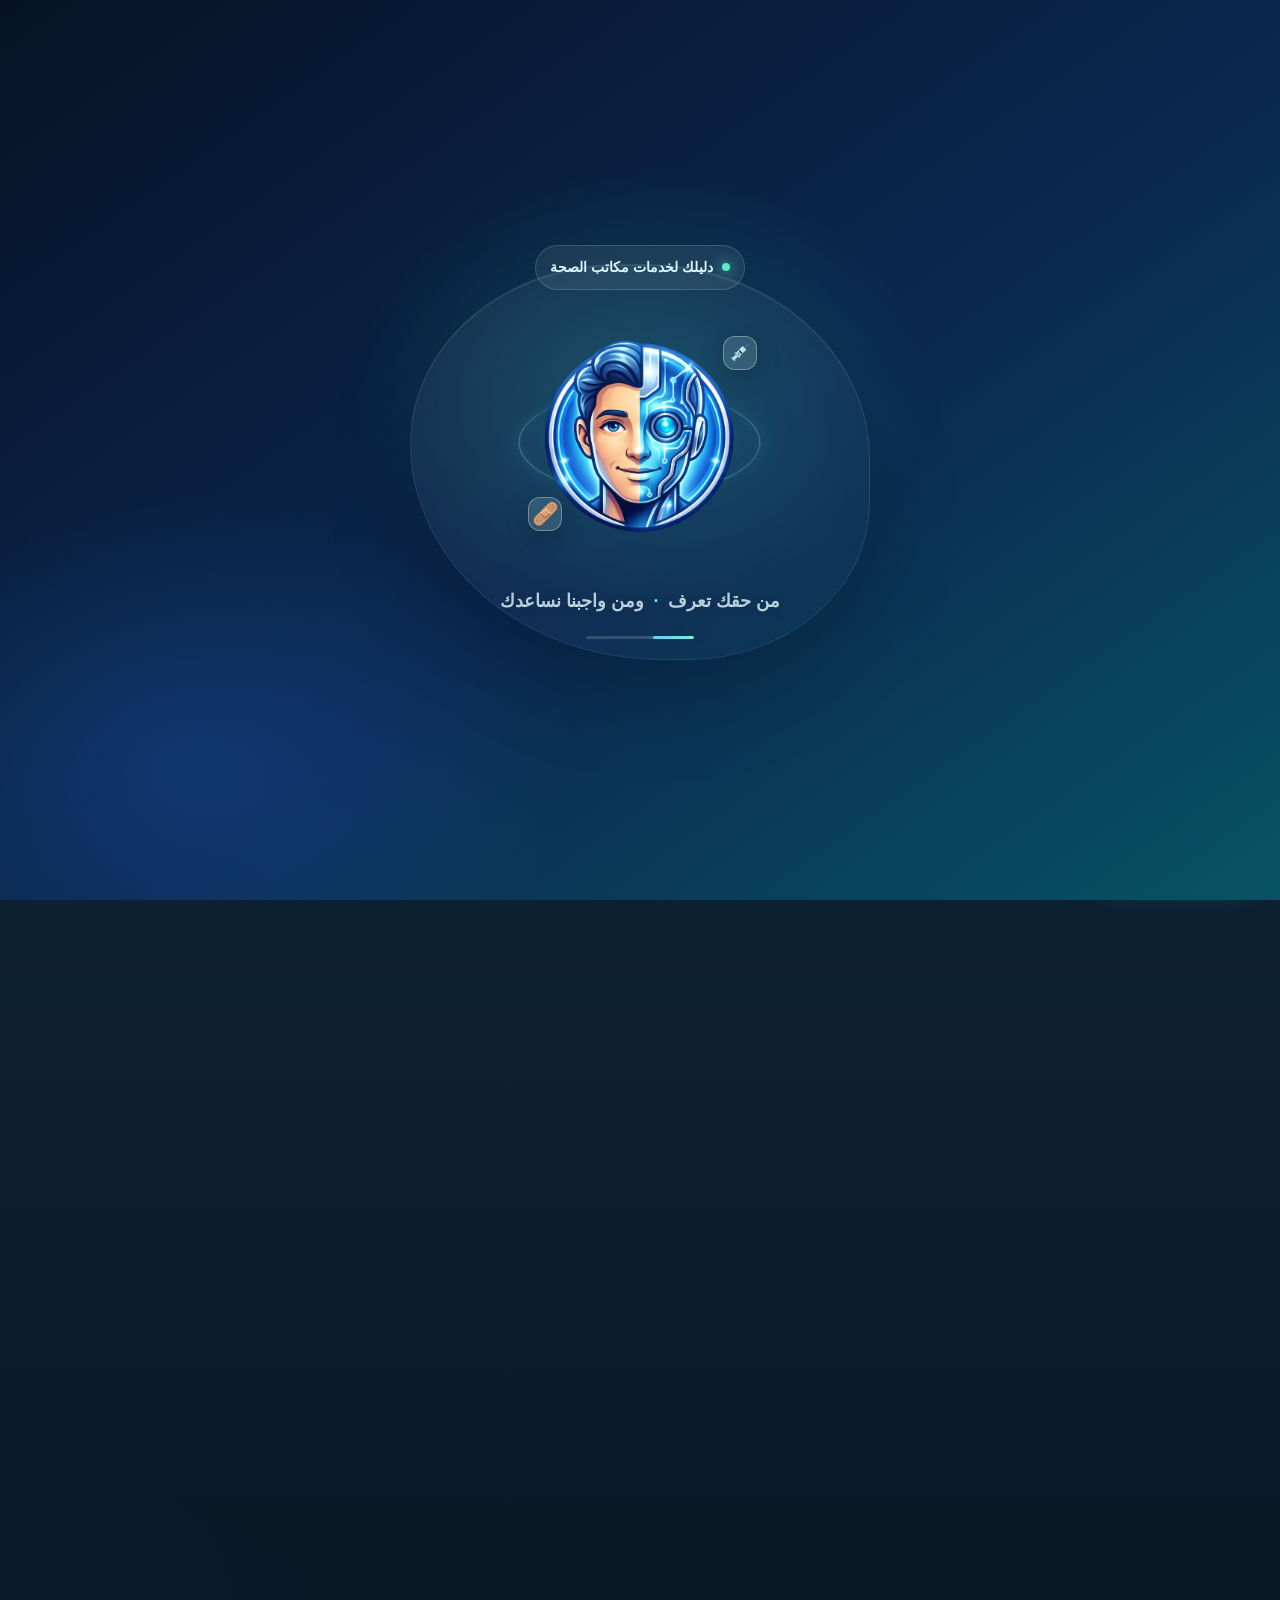
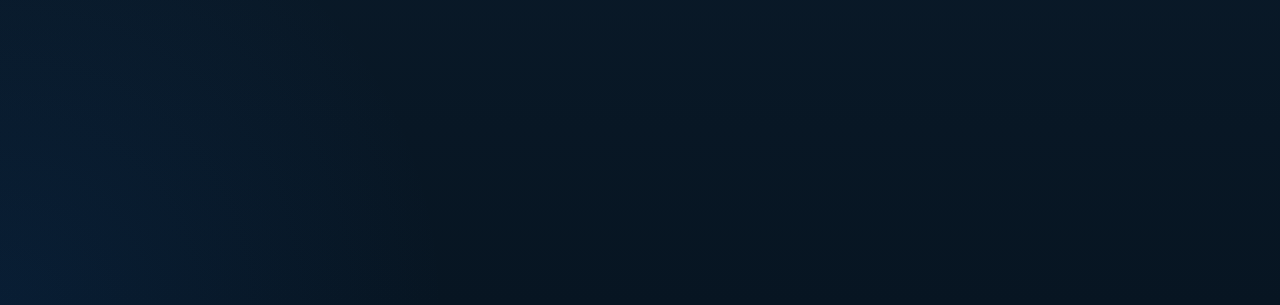
==== commit 8780242f: "Add install to home screen button" ====
--- a/index.html
+++ b/index.html
@@ -25,7 +25,7 @@
     <link rel="apple-touch-icon" href="assets/images/assistant-logo.png">
     <link rel="manifest" href="manifest.webmanifest">
     <link rel="stylesheet" href="styles/main.css?v=20261012-10">
-    <link rel="stylesheet" href="styles/visual-overrides.css?v=20261012-6">
+    <link rel="stylesheet" href="styles/visual-overrides.css?v=20261012-8">
 </head>
 <body>
     <div id="splash" class="splash" aria-label="شاشة بداية المساعد">
@@ -96,10 +96,16 @@
             </section>
 
             <section class="global-search" aria-label="البحث في خدمات الموقع">
-                <div class="global-search-heading-block">
-                    <h2>ابحث عن خدمة</h2>
-                    <p>اكتب أي كلمة أو جزء منها، وهتظهرلك النتائج من كل الموقع.</p>
-                </div>
+                <button id="installAppButton" class="app-install-entry" type="button" aria-label="إضافة المساعد إلى تطبيقات الهاتف">
+                    <span class="app-install-copy"><small>خليه قريب منك</small><strong>ضيف المساعد وسط تطبيقاتك</strong><span>اضغط هنا لإضافته للشاشة الرئيسية</span></span>
+                    <span class="install-apps-window" aria-hidden="true">
+                        <span class="install-apps-grid">
+                            <span class="install-app-tile">☎️</span><span class="install-app-tile">🗺️</span><span class="install-app-tile">📷</span>
+                            <span class="install-app-tile">🌤️</span><span class="install-app-tile install-assistant-tile"><img src="assets/images/assistant-logo.png" alt=""></span><span class="install-app-tile">🎵</span>
+                            <span class="install-app-tile">📝</span><span class="install-app-tile">📅</span><span class="install-app-tile">⚙️</span>
+                        </span>
+                    </span>
+                </button>
                 <p class="global-search-guidance"><strong>💡 إرشاد</strong><span>اكتب كلمة أو جزءًا منها، مثل: تأمين صحي، غدة درقية، مستشفى، تطعيمات.</span></p>
                 <label class="global-search-label" for="globalServiceSearch">البحث عن خدمة أو إجراء</label>
                 <div class="global-search-box">
@@ -279,11 +285,11 @@
     <div id="installPrompt" class="install-prompt hidden" role="dialog" aria-modal="true" aria-labelledby="installPromptTitle">
         <div class="install-card">
             <div class="install-icon" aria-hidden="true">📱</div>
-            <h2 id="installPromptTitle">أضف المساعد الذكي إلى الشاشة الرئيسية</h2>
-            <p>استخدمه بسهولة في أي وقت مثل التطبيقات.</p>
+            <h2 id="installPromptTitle">تحب تضيف المساعد لتطبيقاتك؟</h2>
+            <p id="installPromptDescription">هيبقى ليه أيقونة على جهازك، وتقدر تفتحه بسرعة زي أي تطبيق.</p>
             <div class="install-actions">
-                <button id="installNowBtn" class="install-primary" type="button">إضافة الآن</button>
-                <button id="installLaterBtn" class="install-secondary" type="button">لاحقًا</button>
+                <button id="installNowBtn" class="install-primary" type="button">نعم، أضِفه</button>
+                <button id="installLaterBtn" class="install-secondary" type="button">لا، شكرًا</button>
             </div>
         </div>
     </div>
@@ -296,6 +302,6 @@
     <script src="data/gallery.js?v=20260625-1"></script>
     <script src="data/ai-config.js?v=20260731-1"></script>
     <script src="scripts/ai-api.js?v=20260731-1"></script>
-    <script src="scripts/app.js?v=20261012-13"></script>
+    <script src="scripts/app.js?v=20261012-17"></script>
 </body>
 </html>
--- a/styles/visual-overrides.css
+++ b/styles/visual-overrides.css
@@ -361,6 +361,109 @@
     }
 }
 
+.app-install-entry {
+    position: relative;
+    display: flex;
+    align-items: center;
+    justify-content: space-between;
+    gap: 18px;
+    width: 100%;
+    min-height: 132px;
+    margin: 0 0 14px;
+    padding: 12px 20px;
+    overflow: hidden;
+    border: 1px solid rgba(140, 232, 255, 0.6);
+    border-radius: 22px;
+    background: radial-gradient(circle at 20% 50%, rgba(107, 226, 224, 0.22), transparent 38%), linear-gradient(115deg, #123c67, #176e9c 57%, #247f87);
+    color: #f4fbff;
+    text-align: right;
+    box-shadow: 0 10px 25px rgba(15, 101, 151, 0.23), inset 0 1px rgba(255,255,255,0.2);
+    cursor: pointer;
+    isolation: isolate;
+    transition: transform 220ms ease, box-shadow 220ms ease, border-color 220ms ease, filter 220ms ease;
+}
+
+.app-install-entry::before {
+    position: absolute;
+    z-index: -1;
+    inset: -60% auto -60% -20%;
+    width: 42%;
+    background: linear-gradient(90deg, transparent, rgba(255,255,255,0.14), transparent);
+    content: "";
+    transform: skewX(-22deg);
+    animation: appInstallShine 5.2s ease-in-out infinite;
+}
+
+.app-install-entry:hover,
+.app-install-entry:focus-visible {
+    border-color: #b6fff6;
+    outline: 0;
+    box-shadow: 0 12px 30px rgba(15, 101, 151, 0.3), 0 0 0 3px rgba(122, 245, 230, 0.2);
+    transform: translateY(-2px);
+}
+
+.app-install-copy { display: grid; flex: 1; gap: 5px; min-width: 0; }
+.app-install-copy small { color: #baf9f2; font-size: 0.78rem; font-weight: 850; }
+.app-install-copy strong { color: #fff; font-size: 1.08rem; font-weight: 950; }
+.app-install-copy > span { color: rgba(245,252,255,0.84); font-size: 0.82rem; font-weight: 700; }
+
+.install-apps-window {
+    position: relative;
+    display: block;
+    flex: 0 0 150px;
+    width: 150px;
+    height: 108px;
+    overflow: hidden;
+    border: 1px solid rgba(202, 247, 255, 0.32);
+    border-radius: 20px;
+    background: rgba(5, 22, 43, 0.48);
+    box-shadow: 0 0 25px rgba(104, 240, 231, 0.18), inset 0 0 18px rgba(255,255,255,0.08);
+    -webkit-mask-image: linear-gradient(to bottom, transparent 0%, #000 21%, #000 79%, transparent 100%);
+    mask-image: linear-gradient(to bottom, transparent 0%, #000 21%, #000 79%, transparent 100%);
+}
+
+.install-apps-grid {
+    display: grid;
+    grid-template-columns: repeat(3, 34px);
+    justify-content: center;
+    gap: 8px 12px;
+    padding: 9px 0;
+    animation: appGridDrift 4.2s ease-in-out infinite;
+}
+
+.install-app-tile {
+    display: grid;
+    width: 34px;
+    height: 34px;
+    place-items: center;
+    border: 1px solid rgba(255,255,255,0.22);
+    border-radius: 11px;
+    background: rgba(255,255,255,0.14);
+    filter: saturate(0.55);
+    opacity: 0.52;
+    font-size: 17px;
+}
+
+.install-assistant-tile {
+    z-index: 1;
+    width: 42px;
+    height: 42px;
+    margin: -4px;
+    border-color: rgba(255,255,255,0.9);
+    border-radius: 50%;
+    background: linear-gradient(145deg, #efffff, #a6eaf2);
+    box-shadow: 0 0 0 4px rgba(172,246,255,0.14), 0 0 22px rgba(181,255,248,0.68);
+    filter: none;
+    opacity: 1;
+    animation: appTilePulse 2.8s ease-in-out infinite;
+}
+
+.install-assistant-tile img { width: 36px; height: 36px; border-radius: 50%; object-fit: cover; }
+
+@keyframes appInstallShine { 0%, 68% { transform: translateX(0) skewX(-22deg); opacity: 0; } 78% { opacity: 1; } 100% { transform: translateX(360%) skewX(-22deg); opacity: 0; } }
+@keyframes appGridDrift { 0%, 100% { transform: translateY(-5px); } 50% { transform: translateY(0); } }
+@keyframes appTilePulse { 0%, 100% { box-shadow: 0 0 0 4px rgba(172,246,255,0.14), 0 0 18px rgba(181,255,248,0.48); } 50% { box-shadow: 0 0 0 7px rgba(172,246,255,0.2), 0 0 27px rgba(181,255,248,0.82); } }
+
 .global-search-guidance {
     display: flex;
     align-items: center;
@@ -382,6 +485,25 @@
     white-space: nowrap;
 }
 
+@media (max-width: 520px) {
+    .app-install-entry { gap: 10px; min-height: 112px; padding: 9px 12px; }
+    .install-apps-window { flex-basis: 112px; width: 112px; height: 94px; border-radius: 16px; }
+    .install-apps-grid { grid-template-columns: repeat(3, 29px); gap: 8px 9px; padding: 6px 0; }
+    .install-app-tile { width: 29px; height: 29px; border-radius: 9px; font-size: 15px; }
+    .install-assistant-tile { width: 37px; height: 37px; margin: -4px; }
+    .install-assistant-tile img { width: 32px; height: 32px; }
+    .app-install-copy strong { font-size: 0.94rem; }
+    .app-install-copy > span { font-size: 0.7rem; }
+}
+
+:root[data-theme="light"] .app-install-entry { background: radial-gradient(circle at 20% 50%, rgba(109, 238, 220, 0.3), transparent 38%), linear-gradient(115deg, #155b9b, #1787aa 58%, #269d9a); }
+
+@media (prefers-reduced-motion: reduce) {
+    .app-install-entry::before,
+    .install-apps-grid,
+    .install-assistant-tile { animation: none; }
+}
+
 .hospital-area-grid .area-choice:nth-child(4n + 1) { background: linear-gradient(145deg, #234563, #2c5770) !important; }
 .hospital-area-grid .area-choice:nth-child(4n + 2) { background: linear-gradient(145deg, #234b4b, #2d625d) !important; }
 .hospital-area-grid .area-choice:nth-child(4n + 3) { background: linear-gradient(145deg, #3d3d5e, #514c70) !important; }
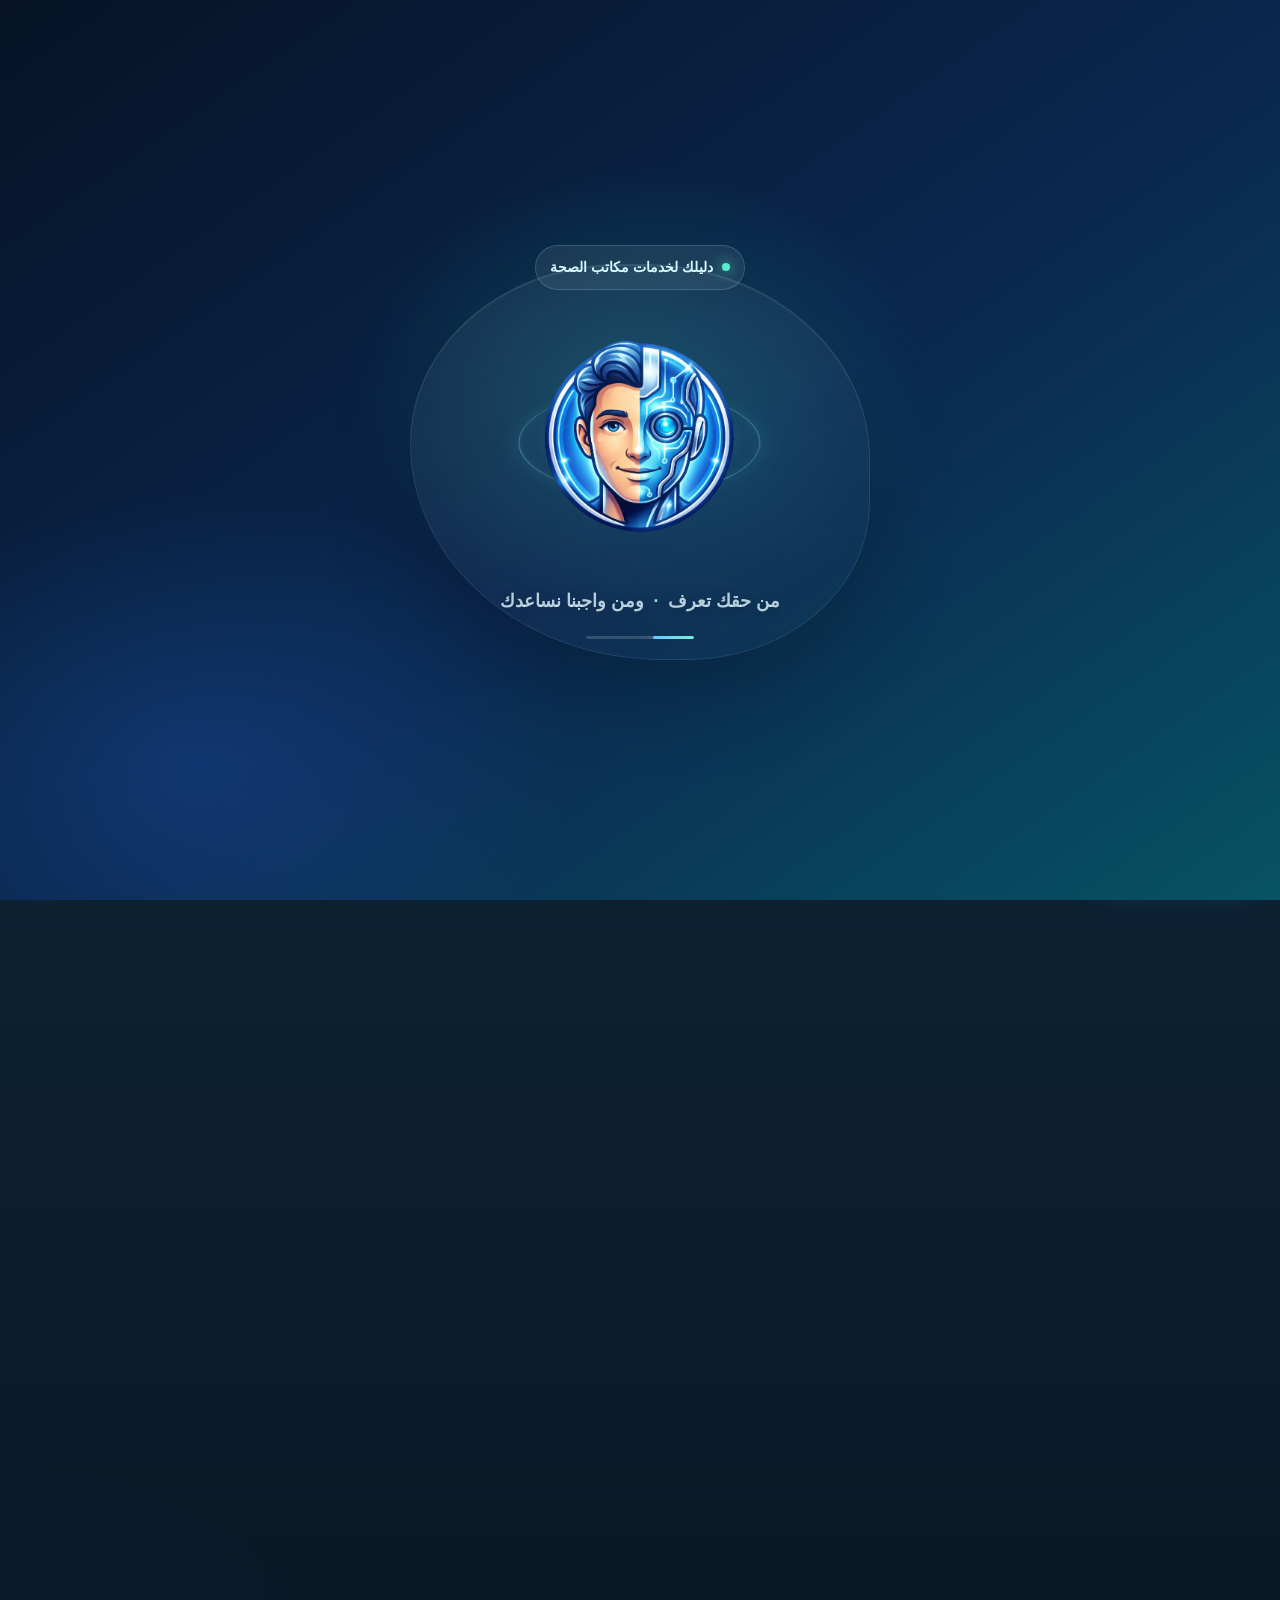
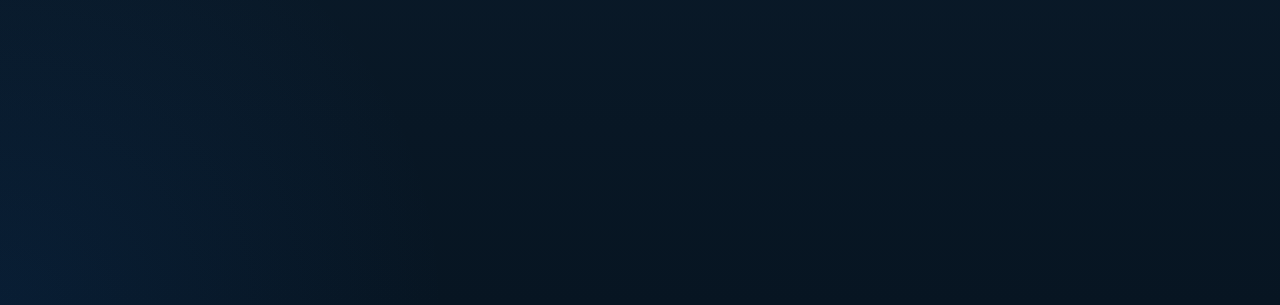
==== commit 5ae4b4b0: "Add install to home screen button" ====
--- a/index.html
+++ b/index.html
@@ -25,7 +25,7 @@
     <link rel="apple-touch-icon" href="assets/images/assistant-logo.png">
     <link rel="manifest" href="manifest.webmanifest">
     <link rel="stylesheet" href="styles/main.css?v=20261012-10">
-    <link rel="stylesheet" href="styles/visual-overrides.css?v=20261012-8">
+    <link rel="stylesheet" href="styles/visual-overrides.css?v=20261012-9">
 </head>
 <body>
     <div id="splash" class="splash" aria-label="شاشة بداية المساعد">
@@ -284,7 +284,7 @@
 
     <div id="installPrompt" class="install-prompt hidden" role="dialog" aria-modal="true" aria-labelledby="installPromptTitle">
         <div class="install-card">
-            <div class="install-icon" aria-hidden="true">📱</div>
+            <div id="installPromptIcon" class="install-icon" aria-hidden="true">📱</div>
             <h2 id="installPromptTitle">تحب تضيف المساعد لتطبيقاتك؟</h2>
             <p id="installPromptDescription">هيبقى ليه أيقونة على جهازك، وتقدر تفتحه بسرعة زي أي تطبيق.</p>
             <div class="install-actions">
@@ -302,6 +302,6 @@
     <script src="data/gallery.js?v=20260625-1"></script>
     <script src="data/ai-config.js?v=20260731-1"></script>
     <script src="scripts/ai-api.js?v=20260731-1"></script>
-    <script src="scripts/app.js?v=20261012-17"></script>
+    <script src="scripts/app.js?v=20261012-18"></script>
 </body>
 </html>
--- a/styles/visual-overrides.css
+++ b/styles/visual-overrides.css
@@ -528,3 +528,43 @@
     pointer-events: none;
     transform: translateY(14px);
 }
+
+.install-card.is-installed {
+    position: relative;
+    overflow: hidden;
+    border-color: rgba(73, 208, 166, 0.72);
+    background: radial-gradient(circle at 50% 0%, rgba(96, 231, 177, 0.2), transparent 58%), var(--surface);
+}
+
+.install-card.is-installed::before {
+    position: absolute;
+    inset: 0;
+    background:
+        radial-gradient(circle at 12% 22%, #ffd166 0 3px, transparent 4px),
+        radial-gradient(circle at 24% 12%, #ff6b8a 0 2px, transparent 3px),
+        radial-gradient(circle at 80% 17%, #66d9c2 0 3px, transparent 4px),
+        radial-gradient(circle at 91% 31%, #80aaff 0 2px, transparent 3px),
+        radial-gradient(circle at 16% 73%, #a88bff 0 2px, transparent 3px),
+        radial-gradient(circle at 87% 78%, #ffd166 0 3px, transparent 4px),
+        radial-gradient(circle at 72% 8%, #ff8fab 0 2px, transparent 3px);
+    content: "";
+    pointer-events: none;
+    animation: installConfetti 1.15s ease-out both;
+}
+
+.install-card.is-installed .install-icon {
+    position: relative;
+    z-index: 1;
+    color: #126d5a;
+    background: linear-gradient(145deg, #d8fff0, #a9f2d8);
+    box-shadow: 0 0 0 6px rgba(100, 232, 182, 0.14), 0 0 30px rgba(83, 226, 171, 0.52);
+    animation: installCelebrate 1.1s cubic-bezier(0.2, 0.8, 0.25, 1.2) both;
+}
+
+@keyframes installConfetti { from { opacity: 0; transform: translateY(-12px) scale(0.94); } to { opacity: 1; transform: translateY(0) scale(1); } }
+@keyframes installCelebrate { 0% { transform: scale(0.65) rotate(-16deg); } 65% { transform: scale(1.14) rotate(7deg); } 100% { transform: scale(1) rotate(0); } }
+
+@media (prefers-reduced-motion: reduce) {
+    .install-card.is-installed::before,
+    .install-card.is-installed .install-icon { animation: none; }
+}
